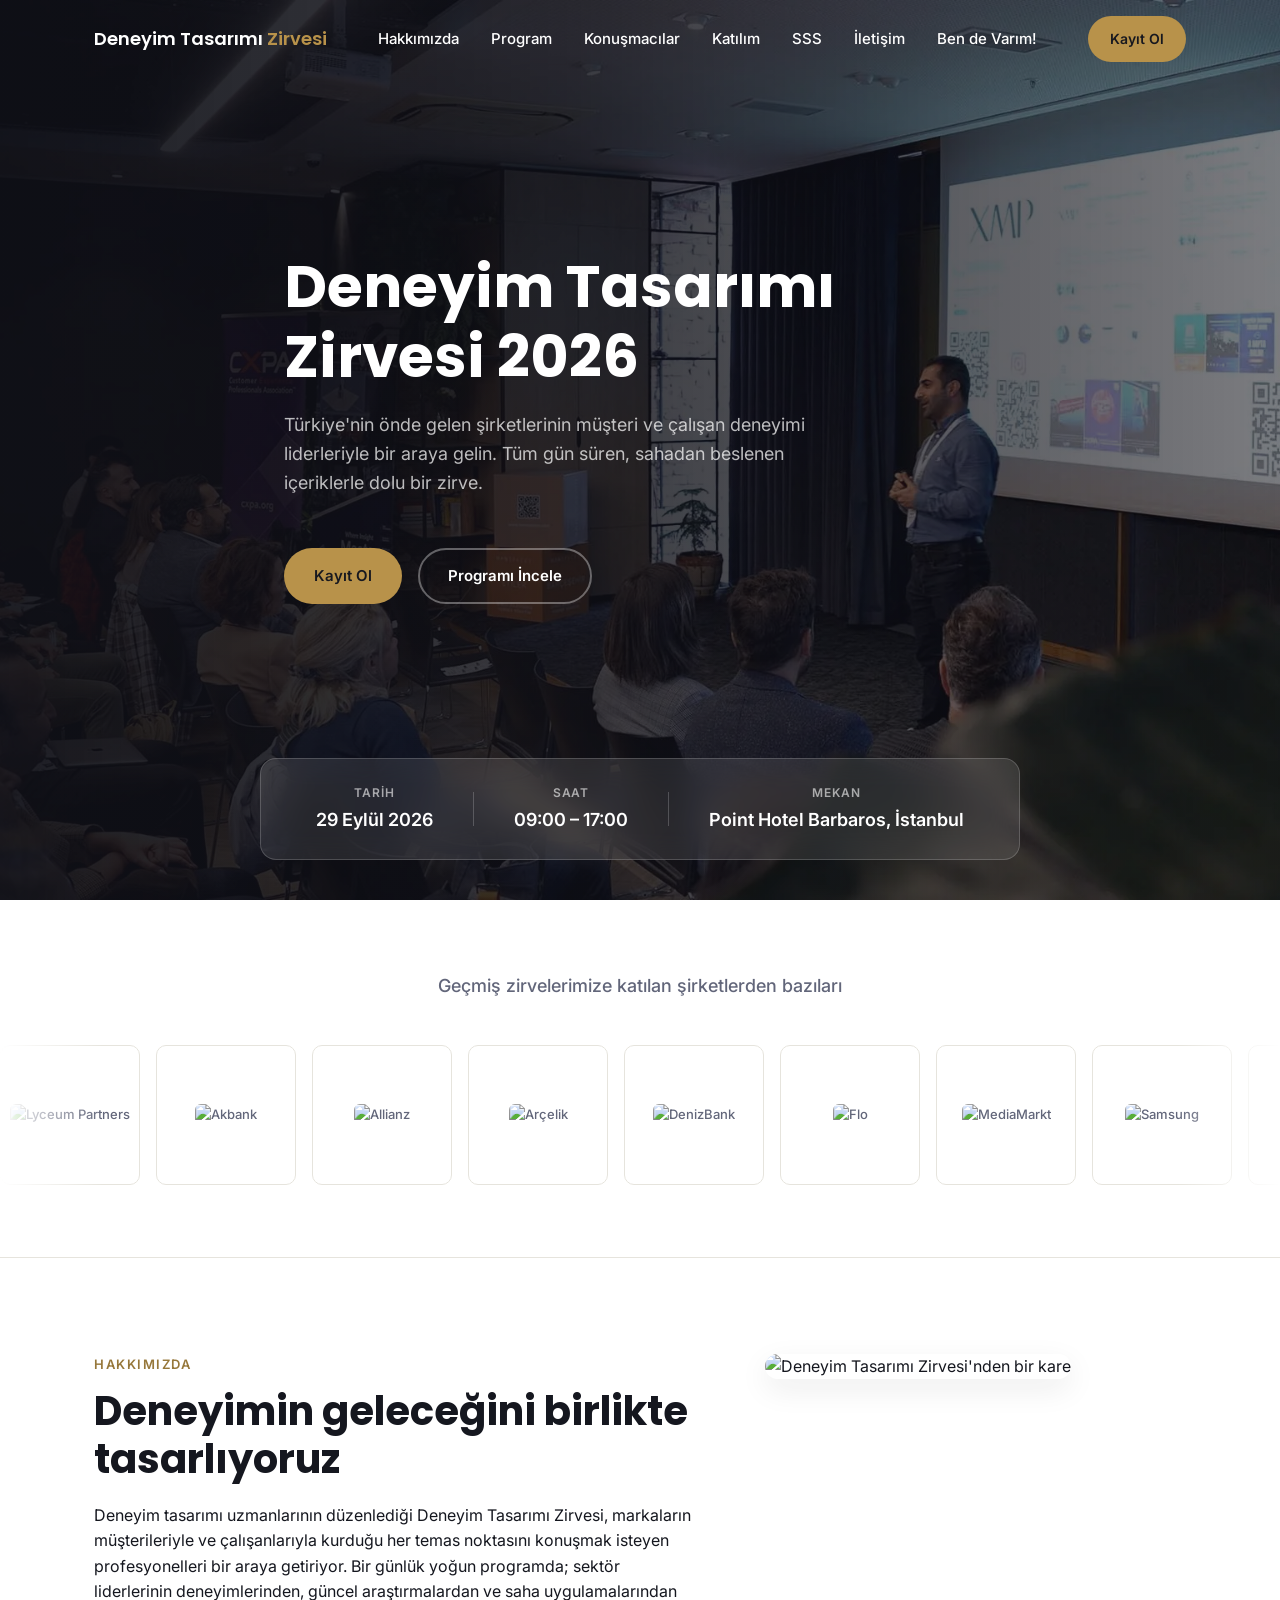
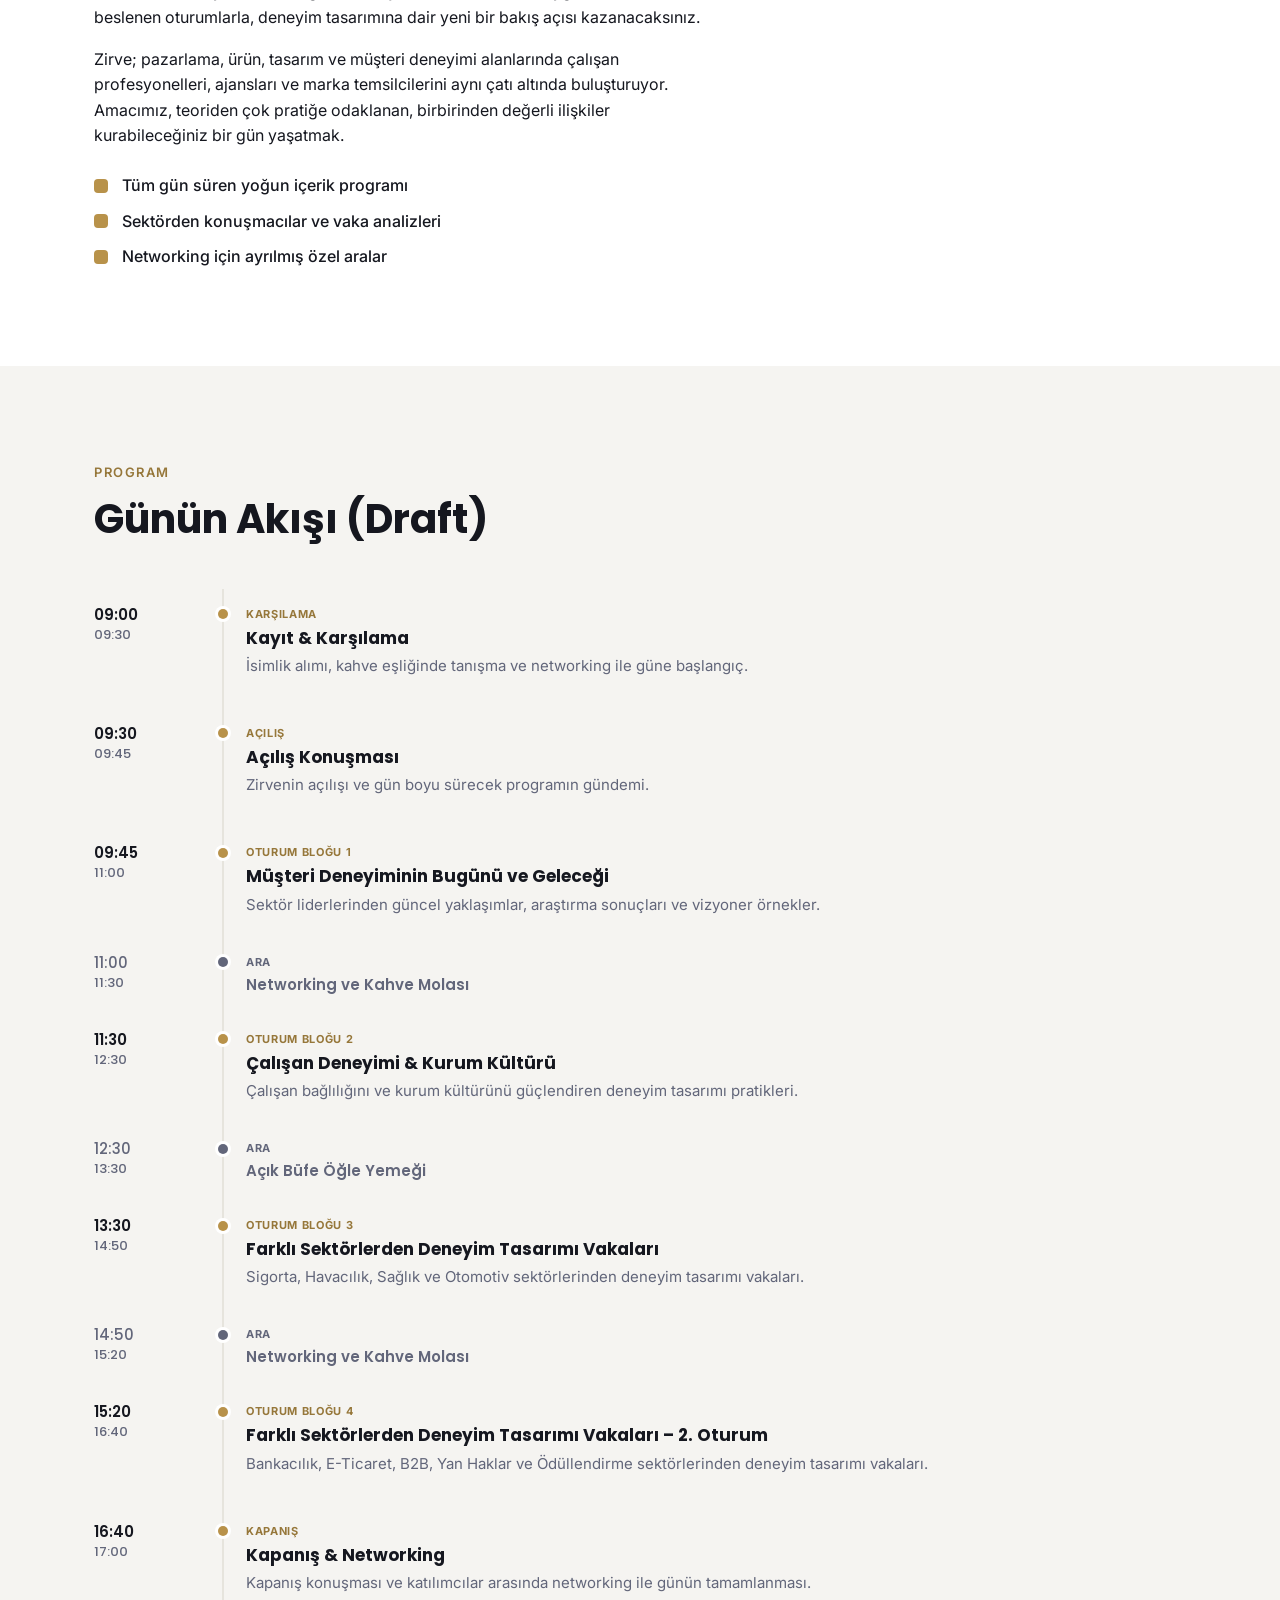
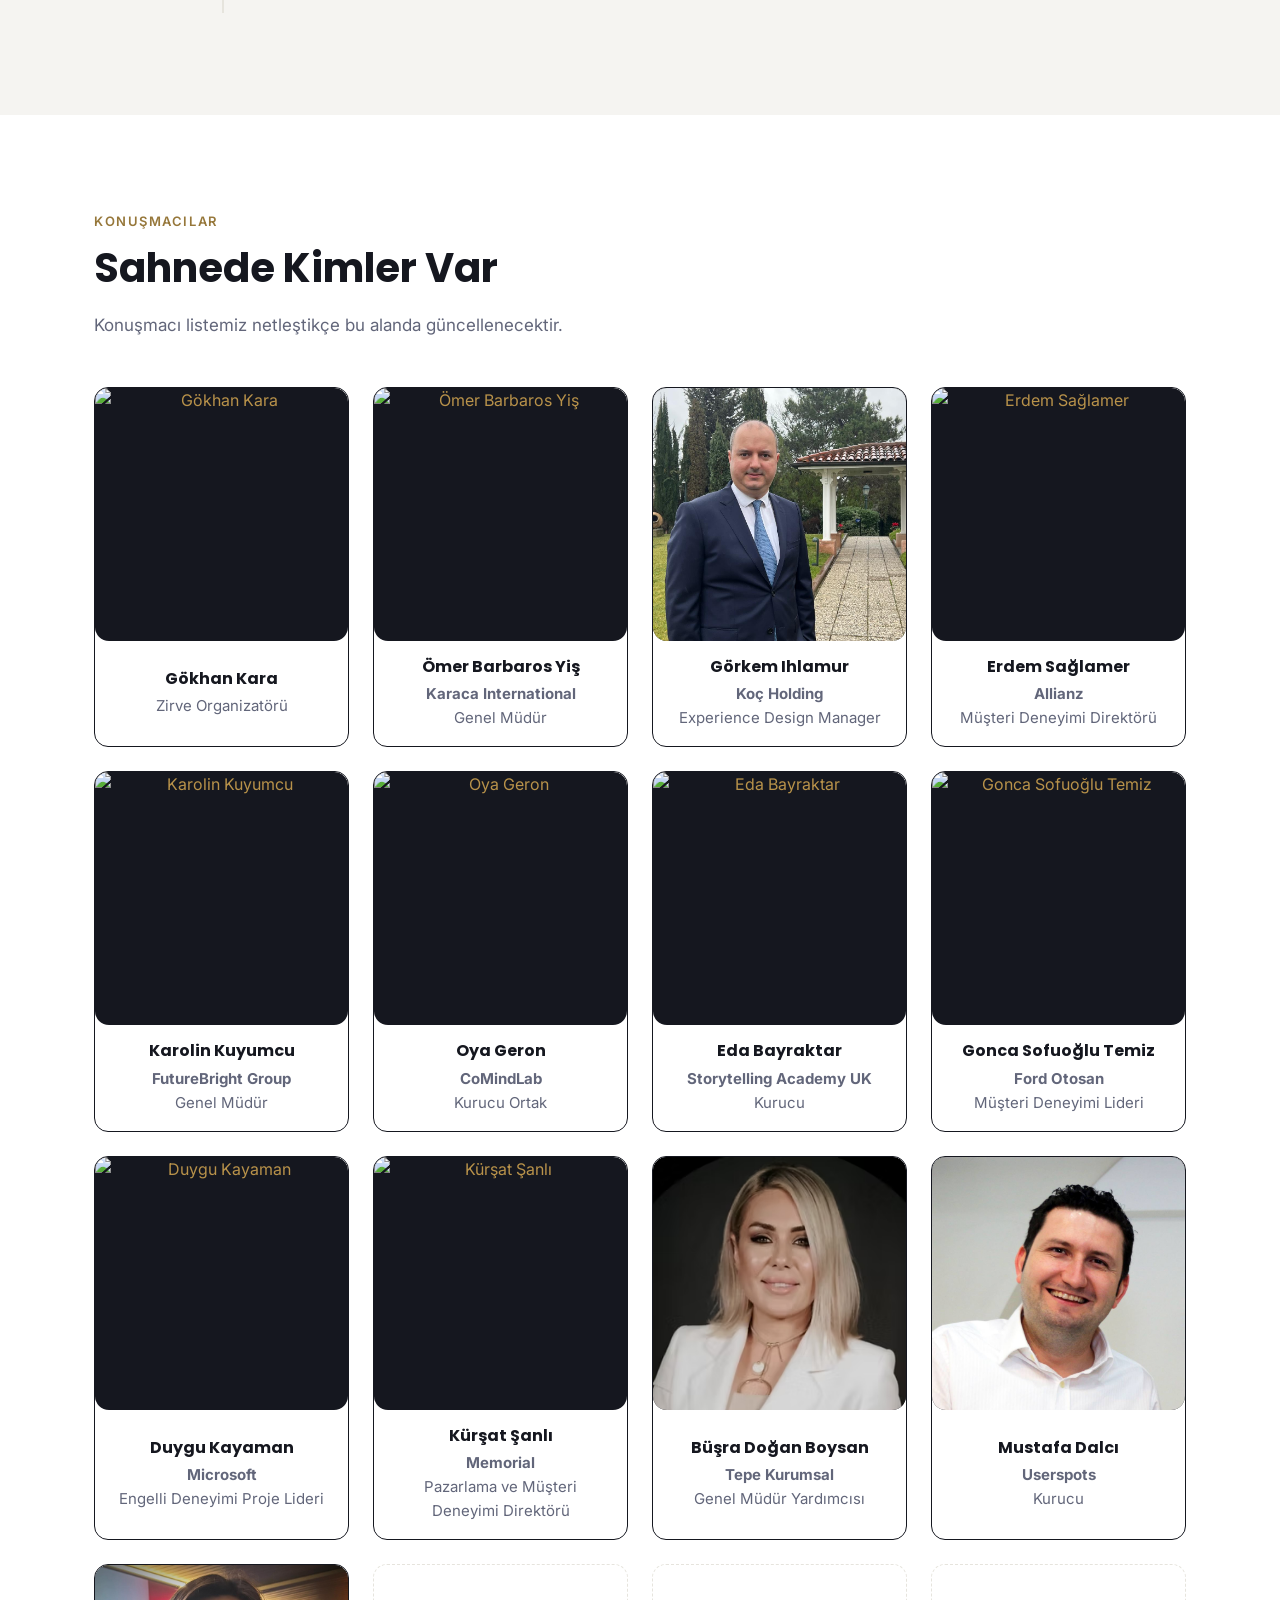
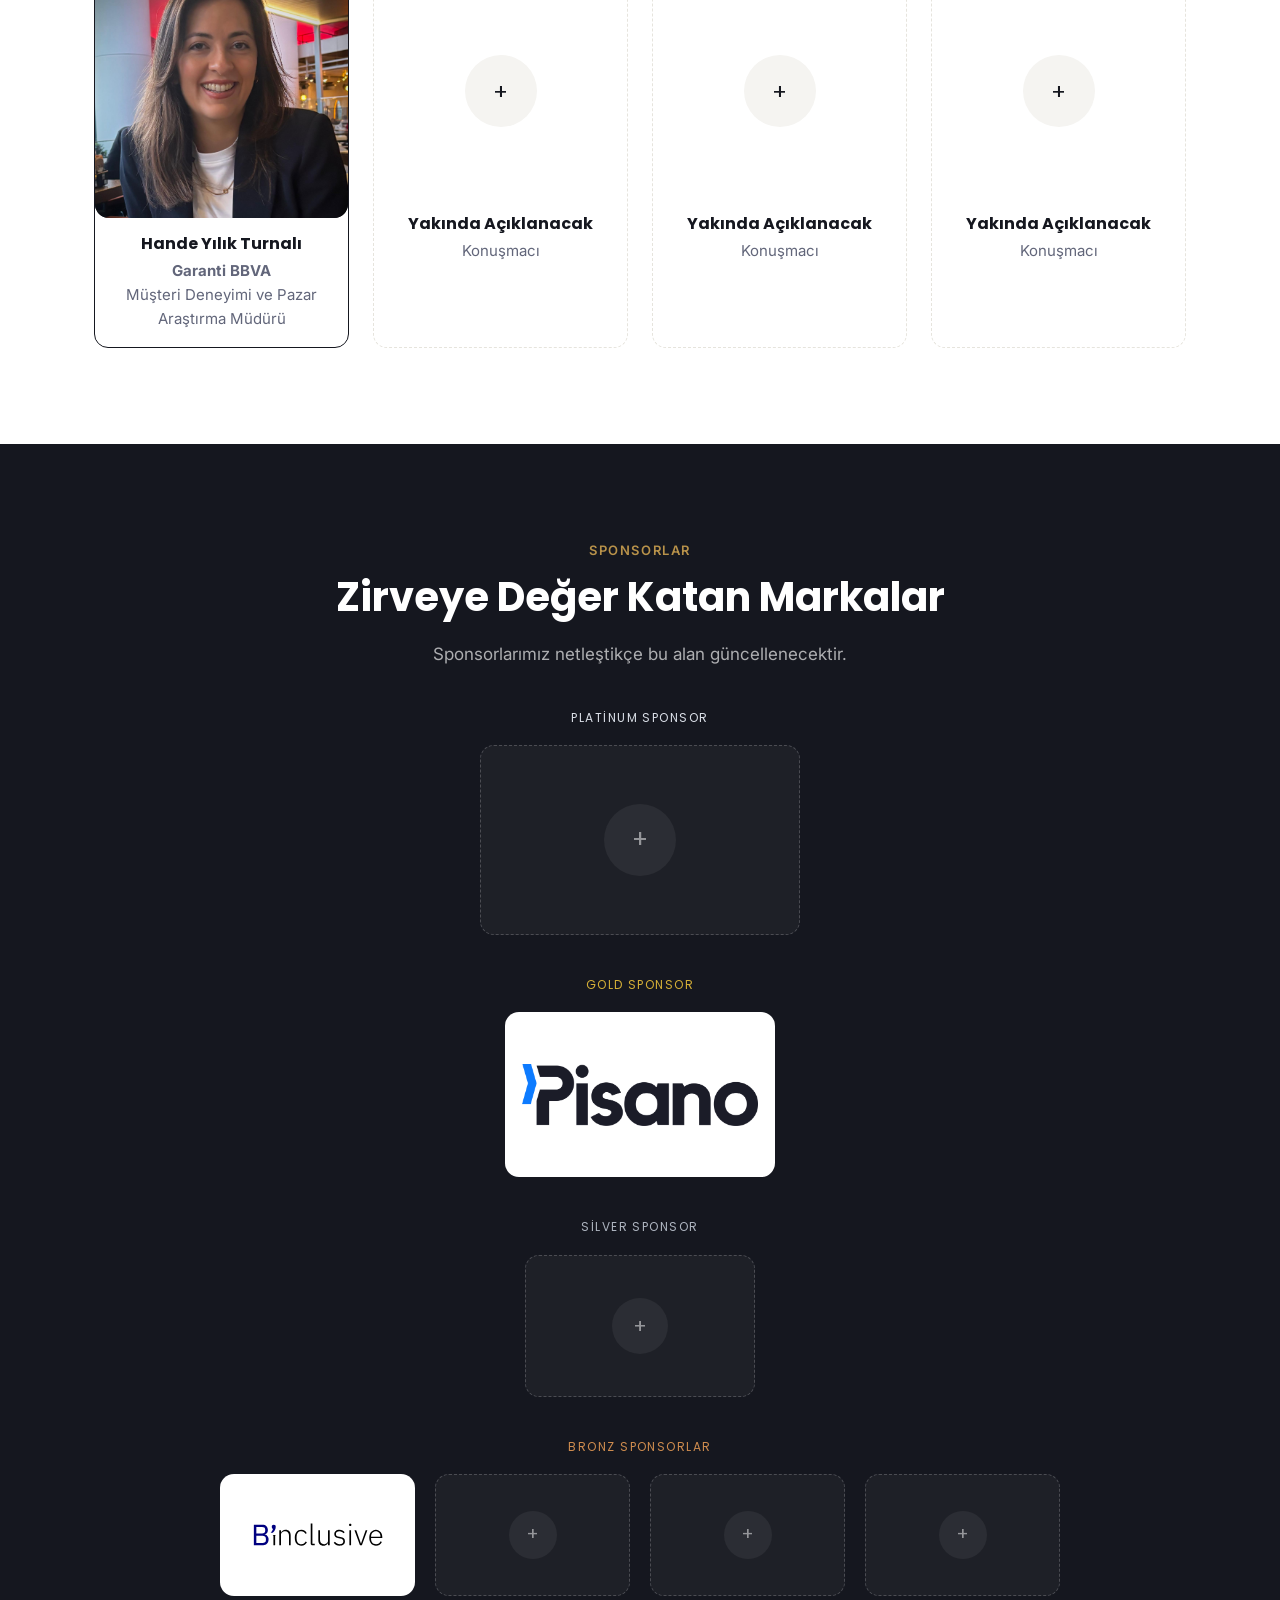
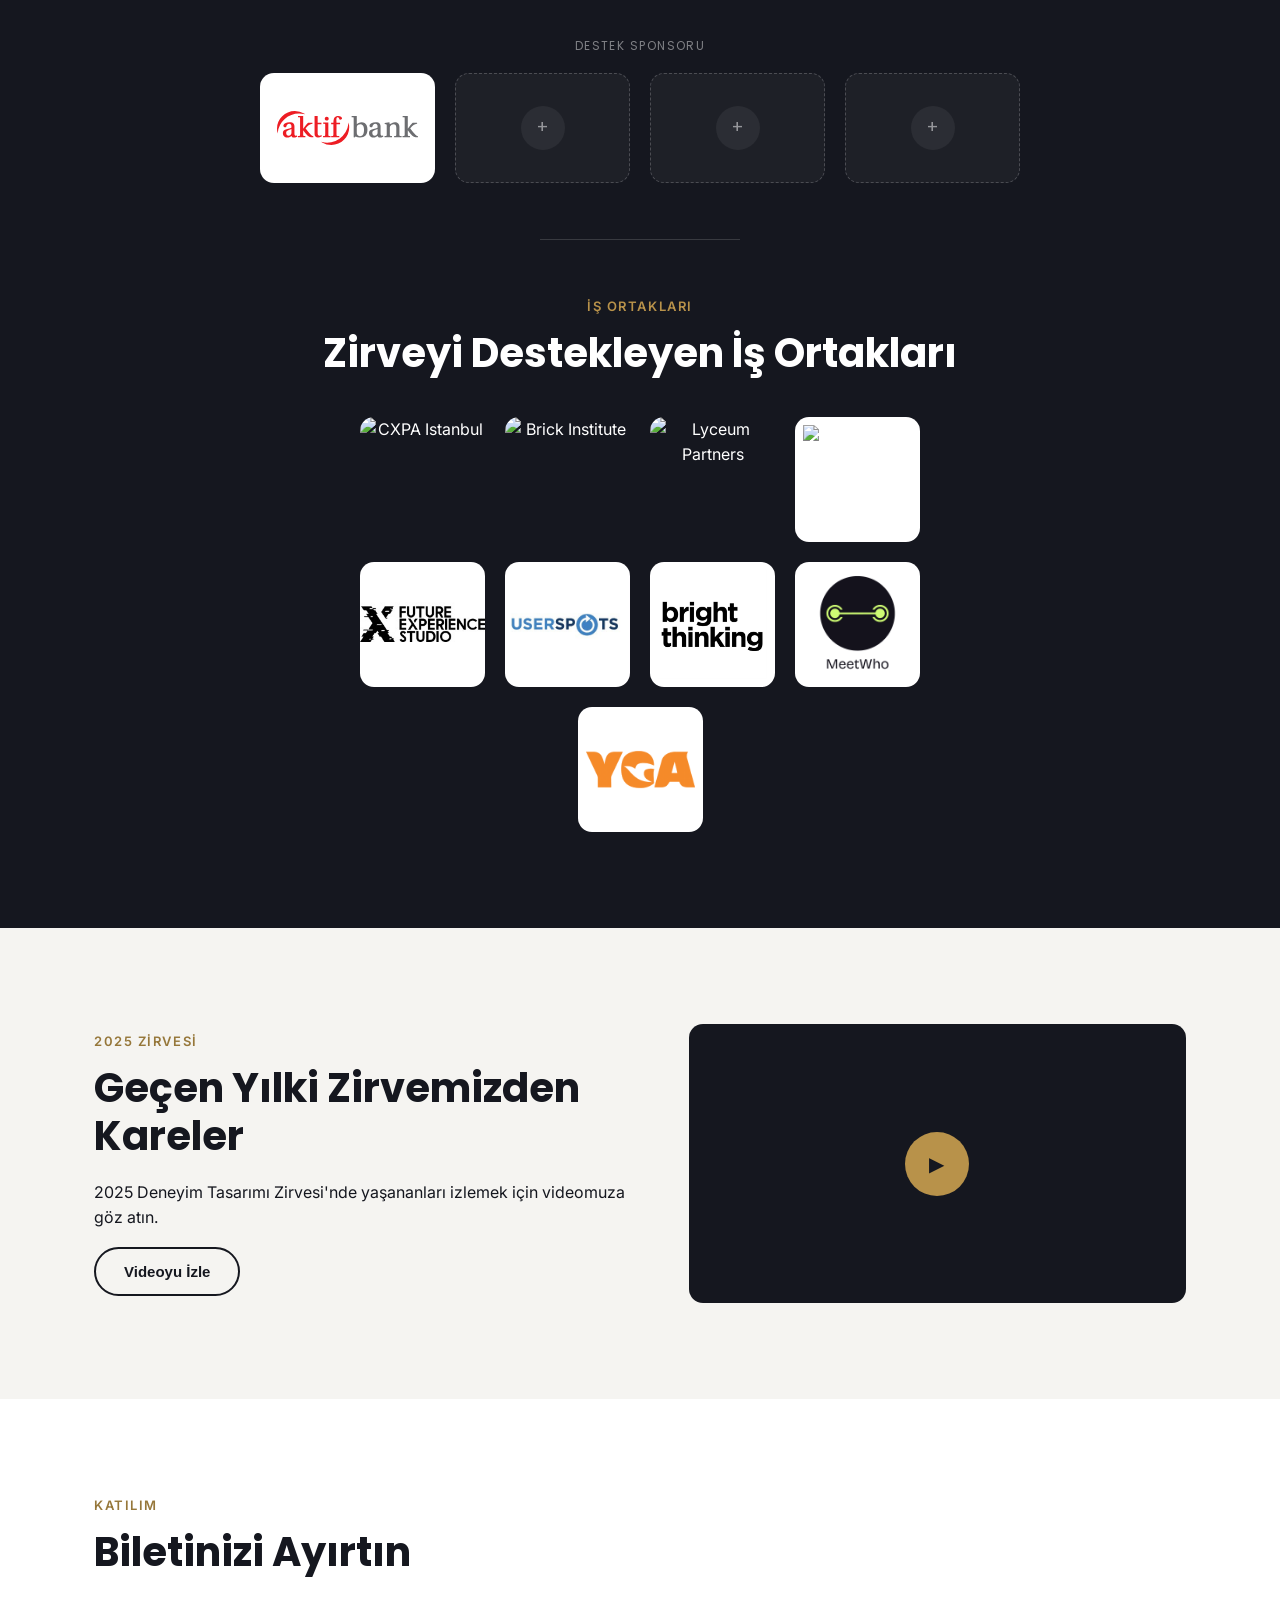
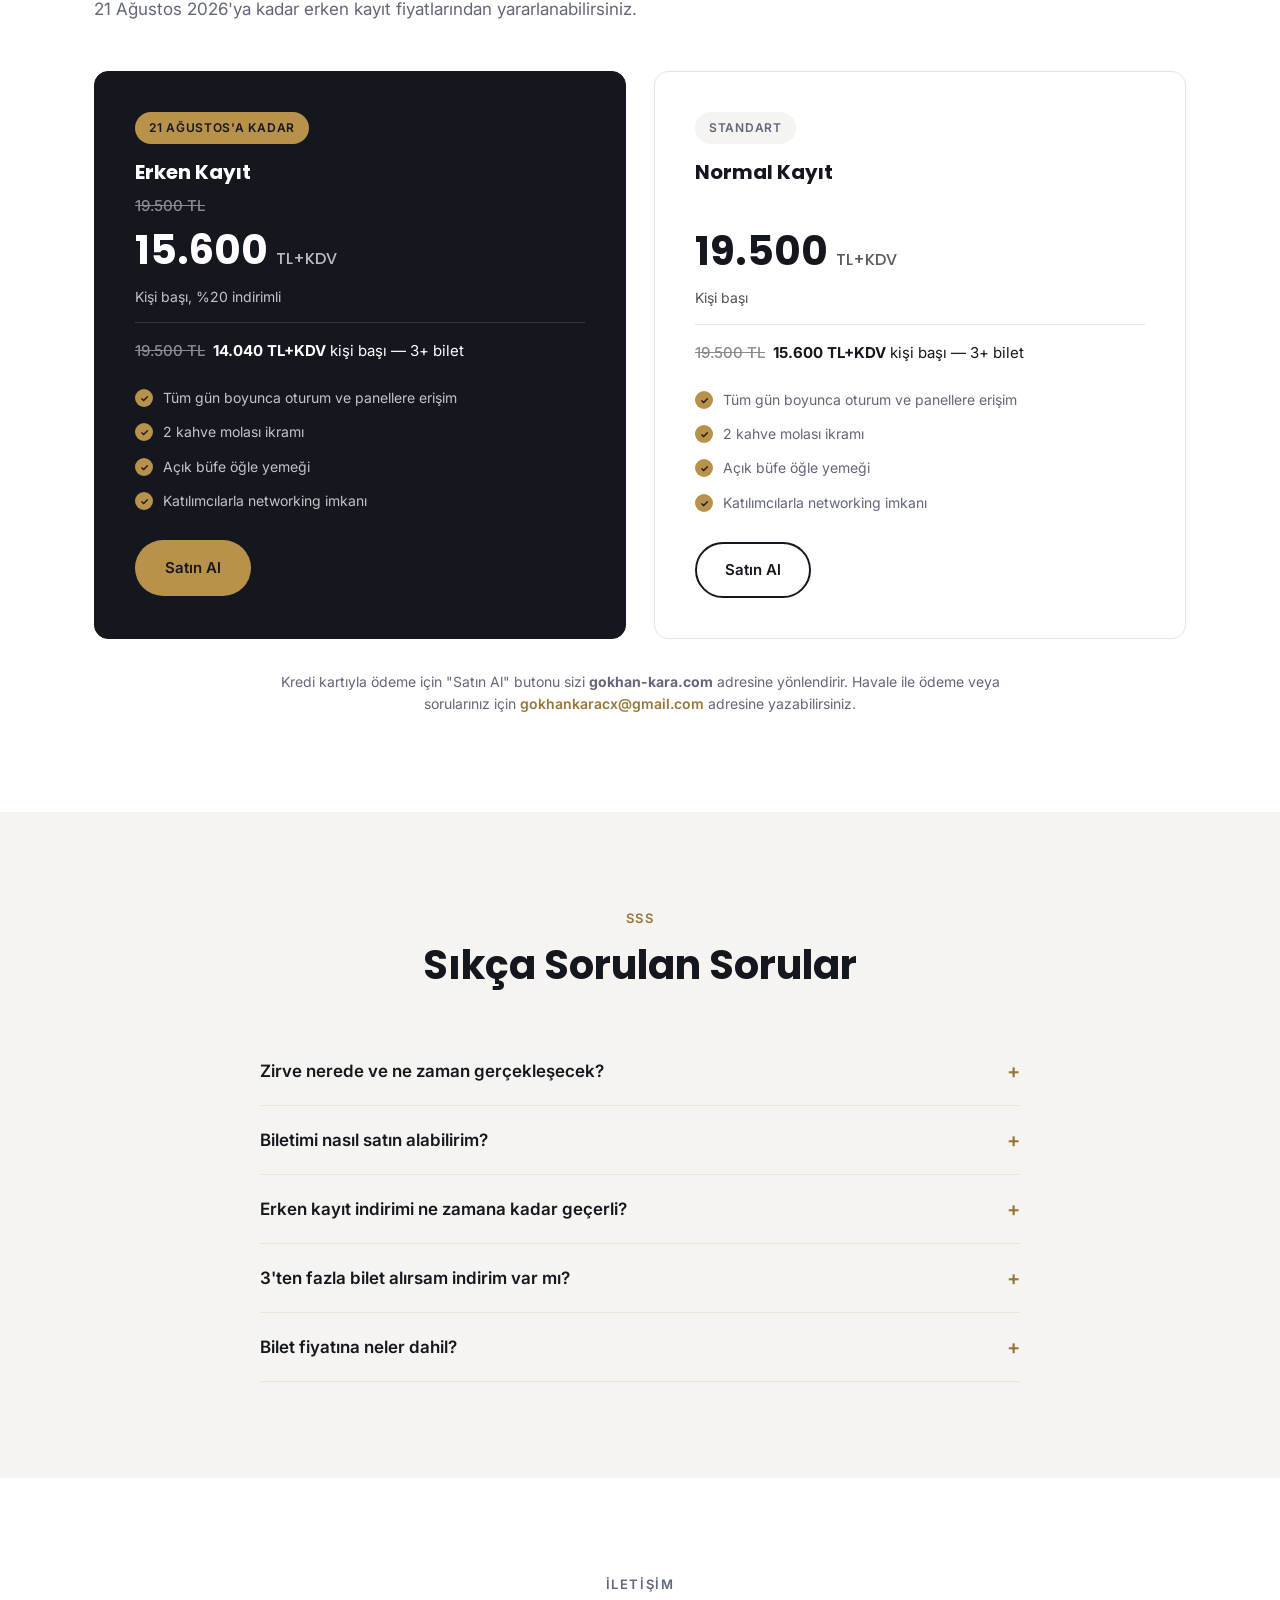
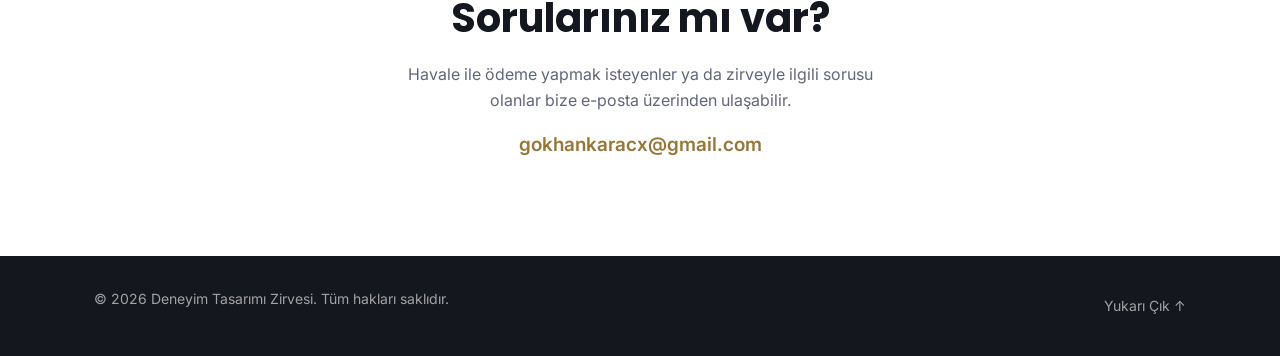
==== index.html @ 59b4a90c "Destek Sponsoru alanı 4 slot olarak geri düzenlendi" ====
<!DOCTYPE html>
<html lang="tr">
<head>
<meta charset="UTF-8">
<meta name="viewport" content="width=device-width, initial-scale=1.0">
<title>Deneyim Tasarımı Zirvesi 2026 | 29 Eylül, Point Hotel Barbaros</title>
<meta name="description" content="Deneyim Tasarımı Zirvesi 2026 — 29 Eylül, Point Hotel Barbaros, İstanbul. Türkiye'nin önde gelen müşteri ve çalışan deneyimi liderleriyle bir arada.">
<link rel="icon" type="image/png" sizes="32x32" href="assets/img/favicon-32.png">
<link rel="icon" type="image/png" sizes="48x48" href="assets/img/favicon-48.png">
<link rel="icon" type="image/png" sizes="192x192" href="assets/img/favicon-192.png">
<link rel="icon" type="image/png" sizes="512x512" href="assets/img/favicon-512.png">
<link rel="apple-touch-icon" href="assets/img/apple-touch-icon.png">
<meta property="og:type" content="website">
<meta property="og:url" content="https://deneyimtasarimizirvesi.com">
<meta property="og:title" content="Deneyim Tasarımı Zirvesi 2026 | 29 Eylül, Point Hotel Barbaros">
<meta property="og:description" content="Deneyim Tasarımı Zirvesi 2026 — 29 Eylül, Point Hotel Barbaros, İstanbul. Türkiye'nin önde gelen müşteri ve çalışan deneyimi liderleriyle bir arada.">
<meta property="og:image" content="https://deneyimtasarimizirvesi.com/assets/img/xmp.png">
<meta property="og:image:secure_url" content="https://deneyimtasarimizirvesi.com/assets/img/xmp.png">
<meta property="og:image:type" content="image/png">
<meta property="og:image:width" content="610">
<meta property="og:image:height" content="468">
<meta name="twitter:card" content="summary_large_image">
<meta name="twitter:title" content="Deneyim Tasarımı Zirvesi 2026 | 29 Eylül, Point Hotel Barbaros">
<meta name="twitter:description" content="Deneyim Tasarımı Zirvesi 2026 — 29 Eylül, Point Hotel Barbaros, İstanbul. Türkiye'nin önde gelen müşteri ve çalışan deneyimi liderleriyle bir arada.">
<meta name="twitter:image" content="https://deneyimtasarimizirvesi.com/assets/img/xmp.png">
<link rel="preconnect" href="https://fonts.googleapis.com">
<link rel="preconnect" href="https://fonts.gstatic.com" crossorigin>
<link href="https://fonts.googleapis.com/css2?family=Inter:wght@400;500;600&family=Poppins:wght@500;600;700&display=swap" rel="stylesheet">
<link rel="stylesheet" href="assets/css/style.css">
</head>
<body>

<header class="site-header" id="site-header">
  <div class="container header-inner">
    <a href="#top" class="logo">Deneyim Tasarımı <span>Zirvesi</span></a>

    <nav class="main-nav" id="main-nav">
      <a href="#hakkimizda">Hakkımızda</a>
      <a href="#program">Program</a>
      <a href="#konusmacilar">Konuşmacılar</a>
      <a href="#katilim">Katılım</a>
      <a href="#sss">SSS</a>
      <a href="#iletisim">İletişim</a>
      <a href="/ben-de-varim/">Ben de Varım!</a>
    </nav>

    <div class="header-actions">
      <a href="#katilim" class="btn btn-primary btn-sm">Kayıt Ol</a>
      <button class="nav-toggle" id="nav-toggle" aria-label="Menüyü aç/kapat" aria-expanded="false">
        <span></span><span></span><span></span>
      </button>
    </div>
  </div>
</header>

<main id="top">

  <!-- HERO -->
  <section class="hero">
    <div class="hero-bg-slideshow">
      <div class="hero-bg-slide is-active" style="background-image: url('assets/img/hero/Artboard 2.webp')"></div>
      <div class="hero-bg-slide" data-bg="assets/img/hero/Artboard 4.webp"></div>
      <div class="hero-bg-slide" data-bg="assets/img/hero/Artboard 5.webp"></div>
    </div>
    <div class="container hero-inner">
      <h1>Deneyim Tasarımı Zirvesi 2026</h1>
      <p class="hero-lead">Türkiye'nin önde gelen şirketlerinin müşteri ve çalışan deneyimi liderleriyle bir araya gelin. Tüm gün süren, sahadan beslenen içeriklerle dolu bir zirve.</p>

      <div class="hero-actions">
        <a href="#katilim" class="btn btn-primary">Kayıt Ol</a>
        <a href="#program" class="btn btn-ghost">Programı İncele</a>
      </div>
    </div>

    <div class="hero-meta-bar-wrap">
      <div class="container">
        <div class="hero-meta-bar">
          <div class="hero-meta-item">
            <span class="hero-meta-label">Tarih</span>
            <span class="hero-meta-value">29 Eylül 2026</span>
          </div>
          <div class="hero-meta-divider"></div>
          <div class="hero-meta-item">
            <span class="hero-meta-label">Saat</span>
            <span class="hero-meta-value">09:00 – 17:00</span>
          </div>
          <div class="hero-meta-divider"></div>
          <div class="hero-meta-item">
            <span class="hero-meta-label">Mekan</span>
            <span class="hero-meta-value">Point Hotel Barbaros, İstanbul</span>
          </div>
        </div>
      </div>
    </div>
  </section>

  <!-- KATILIMCI ŞİRKETLER -->
  <section class="companies-strip">
    <div class="container">
      <p class="companies-label">Geçmiş zirvelerimize katılan şirketlerden bazıları</p>
    </div>
    <div class="companies-marquee">
      <div class="companies-track">
        <div class="company-logo company-logo-real"><img src="assets/img/sponsorlar/lyceum-partners.jpg" alt="Lyceum Partners"></div>
        <div class="company-logo company-logo-real"><img src="assets/img/marquee/akbank-logo.png" alt="Akbank"></div>
        <div class="company-logo company-logo-real"><img src="assets/img/marquee/allianz-logo.png" alt="Allianz"></div>
        <div class="company-logo company-logo-real"><img src="assets/img/marquee/arcelik-logo.png" alt="Arçelik"></div>
        <div class="company-logo company-logo-real"><img src="assets/img/marquee/denizbank-logo.png" alt="DenizBank"></div>
        <div class="company-logo company-logo-real"><img src="assets/img/marquee/flo-logo.png" alt="Flo"></div>
        <div class="company-logo company-logo-real"><img src="assets/img/marquee/media-markt-logo.png" alt="MediaMarkt"></div>
        <div class="company-logo company-logo-real"><img src="assets/img/marquee/samsung-logo.png" alt="Samsung"></div>
        <div class="company-logo company-logo-real"><img src="assets/img/marquee/tupras-logo.png" alt="Tüpraş"></div>
        <div class="company-logo company-logo-real"><img src="assets/img/marquee/aktifbank-logo.svg" alt="Aktifbank"></div>
        <div class="company-logo company-logo-real"><img src="assets/img/marquee/albaraka-logo.jpg" alt="Albaraka Türk"></div>
        <div class="company-logo company-logo-real"><img src="assets/img/marquee/arabamcom-logo.png" alt="Arabam.com"></div>
        <div class="company-logo company-logo-real"><img src="assets/img/marquee/aras-kargo-logo.svg" alt="Aras Kargo"></div>
        <div class="company-logo company-logo-real"><img src="assets/img/marquee/atasun-optik-logo.svg" alt="Atasun Optik"></div>
        <div class="company-logo company-logo-real"><img src="assets/img/marquee/borusan-otomotiv-logo.jpg" alt="Borusan Otomotiv"></div>
        <div class="company-logo company-logo-real"><img src="assets/img/marquee/dogus-otomotiv-logo.jpg" alt="Doğuş Otomotiv"></div>
        <div class="company-logo company-logo-real"><img src="assets/img/marquee/eczacibasi-vitra-logo.png" alt="Eczacıbaşı VitrA"></div>
        <div class="company-logo company-logo-real"><img src="assets/img/marquee/enerjisa-logo.png" alt="Enerjisa"></div>
        <div class="company-logo company-logo-real"><img src="assets/img/marquee/garanti-emeklilik-logo.png" alt="Garanti BBVA Emeklilik"></div>
        <div class="company-logo company-logo-real"><img src="assets/img/marquee/hepsiburada-logo.png" alt="Hepsiburada"></div>
        <div class="company-logo company-logo-real"><img src="assets/img/marquee/iga-logo.png" alt="İGA Istanbul Airport"></div>
        <div class="company-logo company-logo-real"><img src="assets/img/marquee/koc-logo.jpg" alt="Koç Holding"></div>
        <div class="company-logo company-logo-real"><img src="assets/img/marquee/koctas-logo.webp" alt="Koçtaş"></div>
        <div class="company-logo company-logo-real"><img src="assets/img/marquee/logo-yazilim-logo.jpeg" alt="Logo Yazılım"></div>
        <div class="company-logo company-logo-real"><img src="assets/img/marquee/gree-logo.png" alt="Gree"></div>
        <div class="company-logo company-logo-real"><img src="assets/img/marquee/is-bankasi-logo.png" alt="Türkiye İş Bankası"></div>
        <div class="company-logo company-logo-real"><img src="assets/img/marquee/mapfre-logo.png" alt="Mapfre"></div>
        <div class="company-logo company-logo-real"><img src="assets/img/marquee/memorial-logo.jpg" alt="Memorial"></div>
        <div class="company-logo company-logo-real"><img src="assets/img/marquee/multinet-logo.jpg" alt="Multinet" style="transform: scale(1.25);"></div>
        <div class="company-logo company-logo-real"><img src="assets/img/marquee/pegasus-logo.png" alt="Pegasus"></div>
        <div class="company-logo company-logo-real"><img src="assets/img/marquee/turkish-cargo-logo.png" alt="Turkish Cargo"></div>
        <div class="company-logo company-logo-real"><img src="assets/img/marquee/vakif-katilim-logo.png" alt="Vakıf Katılım"></div>
        <div class="company-logo company-logo-real"><img src="assets/img/marquee/yga-logo.png" alt="YGA"></div>
        <div class="company-logo company-logo-real"><img src="assets/img/marquee/ziraat-katilim-logo.png" alt="Ziraat Katılım"></div>
        <div class="company-logo company-logo-real"><img src="assets/img/marquee/lexus-logo.png" alt="Lexus"></div>
        <div class="company-logo company-logo-real"><img src="assets/img/marquee/ipsos-logo.png" alt="Ipsos"></div>
        <div class="company-logo company-logo-real"><img src="assets/img/marquee/pisano-logo.png" alt="Pisano"></div>
        <div class="company-logo company-logo-real"><img src="assets/img/marquee/artwise-logo.png" alt="Artiwise"></div>
        <div class="company-logo company-logo-real"><img src="assets/img/marquee/wiseback-logo.png" alt="Wiseback"></div>
        <div class="company-logo company-logo-real"><img src="assets/img/marquee/adm-gdz-logo.jpg" alt="Adm Gdz"></div>
        <div class="company-logo company-logo-real" aria-hidden="true"><img loading="lazy" src="assets/img/sponsorlar/lyceum-partners.jpg" alt="Lyceum Partners"></div>
        <div class="company-logo company-logo-real" aria-hidden="true"><img loading="lazy" src="assets/img/marquee/akbank-logo.png" alt="Akbank"></div>
        <div class="company-logo company-logo-real" aria-hidden="true"><img loading="lazy" src="assets/img/marquee/allianz-logo.png" alt="Allianz"></div>
        <div class="company-logo company-logo-real" aria-hidden="true"><img loading="lazy" src="assets/img/marquee/arcelik-logo.png" alt="Arçelik"></div>
        <div class="company-logo company-logo-real" aria-hidden="true"><img loading="lazy" src="assets/img/marquee/denizbank-logo.png" alt="DenizBank"></div>
        <div class="company-logo company-logo-real" aria-hidden="true"><img loading="lazy" src="assets/img/marquee/flo-logo.png" alt="Flo"></div>
        <div class="company-logo company-logo-real" aria-hidden="true"><img loading="lazy" src="assets/img/marquee/media-markt-logo.png" alt="MediaMarkt"></div>
        <div class="company-logo company-logo-real" aria-hidden="true"><img loading="lazy" src="assets/img/marquee/samsung-logo.png" alt="Samsung"></div>
        <div class="company-logo company-logo-real" aria-hidden="true"><img loading="lazy" src="assets/img/marquee/tupras-logo.png" alt="Tüpraş"></div>
        <div class="company-logo company-logo-real" aria-hidden="true"><img loading="lazy" src="assets/img/marquee/aktifbank-logo.svg" alt="Aktifbank"></div>
        <div class="company-logo company-logo-real" aria-hidden="true"><img loading="lazy" src="assets/img/marquee/albaraka-logo.jpg" alt="Albaraka Türk"></div>
        <div class="company-logo company-logo-real" aria-hidden="true"><img loading="lazy" src="assets/img/marquee/arabamcom-logo.png" alt="Arabam.com"></div>
        <div class="company-logo company-logo-real" aria-hidden="true"><img loading="lazy" src="assets/img/marquee/aras-kargo-logo.svg" alt="Aras Kargo"></div>
        <div class="company-logo company-logo-real" aria-hidden="true"><img loading="lazy" src="assets/img/marquee/atasun-optik-logo.svg" alt="Atasun Optik"></div>
        <div class="company-logo company-logo-real" aria-hidden="true"><img loading="lazy" src="assets/img/marquee/borusan-otomotiv-logo.jpg" alt="Borusan Otomotiv"></div>
        <div class="company-logo company-logo-real" aria-hidden="true"><img loading="lazy" src="assets/img/marquee/dogus-otomotiv-logo.jpg" alt="Doğuş Otomotiv"></div>
        <div class="company-logo company-logo-real" aria-hidden="true"><img loading="lazy" src="assets/img/marquee/eczacibasi-vitra-logo.png" alt="Eczacıbaşı VitrA"></div>
        <div class="company-logo company-logo-real" aria-hidden="true"><img loading="lazy" src="assets/img/marquee/enerjisa-logo.png" alt="Enerjisa"></div>
        <div class="company-logo company-logo-real" aria-hidden="true"><img loading="lazy" src="assets/img/marquee/garanti-emeklilik-logo.png" alt="Garanti BBVA Emeklilik"></div>
        <div class="company-logo company-logo-real" aria-hidden="true"><img loading="lazy" src="assets/img/marquee/hepsiburada-logo.png" alt="Hepsiburada"></div>
        <div class="company-logo company-logo-real" aria-hidden="true"><img loading="lazy" src="assets/img/marquee/iga-logo.png" alt="İGA Istanbul Airport"></div>
        <div class="company-logo company-logo-real" aria-hidden="true"><img loading="lazy" src="assets/img/marquee/koc-logo.jpg" alt="Koç Holding"></div>
        <div class="company-logo company-logo-real" aria-hidden="true"><img loading="lazy" src="assets/img/marquee/koctas-logo.webp" alt="Koçtaş"></div>
        <div class="company-logo company-logo-real" aria-hidden="true"><img loading="lazy" src="assets/img/marquee/logo-yazilim-logo.jpeg" alt="Logo Yazılım"></div>
        <div class="company-logo company-logo-real" aria-hidden="true"><img loading="lazy" src="assets/img/marquee/gree-logo.png" alt="Gree"></div>
        <div class="company-logo company-logo-real" aria-hidden="true"><img loading="lazy" src="assets/img/marquee/is-bankasi-logo.png" alt="Türkiye İş Bankası"></div>
        <div class="company-logo company-logo-real" aria-hidden="true"><img loading="lazy" src="assets/img/marquee/mapfre-logo.png" alt="Mapfre"></div>
        <div class="company-logo company-logo-real" aria-hidden="true"><img loading="lazy" src="assets/img/marquee/memorial-logo.jpg" alt="Memorial"></div>
        <div class="company-logo company-logo-real" aria-hidden="true"><img loading="lazy" src="assets/img/marquee/multinet-logo.jpg" alt="Multinet" style="transform: scale(1.25);"></div>
        <div class="company-logo company-logo-real" aria-hidden="true"><img loading="lazy" src="assets/img/marquee/pegasus-logo.png" alt="Pegasus"></div>
        <div class="company-logo company-logo-real" aria-hidden="true"><img loading="lazy" src="assets/img/marquee/turkish-cargo-logo.png" alt="Turkish Cargo"></div>
        <div class="company-logo company-logo-real" aria-hidden="true"><img loading="lazy" src="assets/img/marquee/vakif-katilim-logo.png" alt="Vakıf Katılım"></div>
        <div class="company-logo company-logo-real" aria-hidden="true"><img loading="lazy" src="assets/img/marquee/yga-logo.png" alt="YGA"></div>
        <div class="company-logo company-logo-real" aria-hidden="true"><img loading="lazy" src="assets/img/marquee/ziraat-katilim-logo.png" alt="Ziraat Katılım"></div>
        <div class="company-logo company-logo-real" aria-hidden="true"><img loading="lazy" src="assets/img/marquee/lexus-logo.png" alt="Lexus"></div>
        <div class="company-logo company-logo-real" aria-hidden="true"><img loading="lazy" src="assets/img/marquee/ipsos-logo.png" alt="Ipsos"></div>
        <div class="company-logo company-logo-real" aria-hidden="true"><img loading="lazy" src="assets/img/marquee/pisano-logo.png" alt="Pisano"></div>
        <div class="company-logo company-logo-real" aria-hidden="true"><img loading="lazy" src="assets/img/marquee/artwise-logo.png" alt="Artiwise"></div>
        <div class="company-logo company-logo-real" aria-hidden="true"><img loading="lazy" src="assets/img/marquee/wiseback-logo.png" alt="Wiseback"></div>
        <div class="company-logo company-logo-real" aria-hidden="true"><img loading="lazy" src="assets/img/marquee/adm-gdz-logo.jpg" alt="Adm Gdz"></div>
        <div class="company-logo company-logo-real" aria-hidden="true"><img loading="lazy" src="assets/img/sponsorlar/lyceum-partners.jpg" alt="Lyceum Partners"></div>
        <div class="company-logo company-logo-real" aria-hidden="true"><img loading="lazy" src="assets/img/marquee/akbank-logo.png" alt="Akbank"></div>
        <div class="company-logo company-logo-real" aria-hidden="true"><img loading="lazy" src="assets/img/marquee/allianz-logo.png" alt="Allianz"></div>
        <div class="company-logo company-logo-real" aria-hidden="true"><img loading="lazy" src="assets/img/marquee/arcelik-logo.png" alt="Arçelik"></div>
        <div class="company-logo company-logo-real" aria-hidden="true"><img loading="lazy" src="assets/img/marquee/denizbank-logo.png" alt="DenizBank"></div>
        <div class="company-logo company-logo-real" aria-hidden="true"><img loading="lazy" src="assets/img/marquee/flo-logo.png" alt="Flo"></div>
        <div class="company-logo company-logo-real" aria-hidden="true"><img loading="lazy" src="assets/img/marquee/media-markt-logo.png" alt="MediaMarkt"></div>
        <div class="company-logo company-logo-real" aria-hidden="true"><img loading="lazy" src="assets/img/marquee/samsung-logo.png" alt="Samsung"></div>
        <div class="company-logo company-logo-real" aria-hidden="true"><img loading="lazy" src="assets/img/marquee/tupras-logo.png" alt="Tüpraş"></div>
        <div class="company-logo company-logo-real" aria-hidden="true"><img loading="lazy" src="assets/img/marquee/aktifbank-logo.svg" alt="Aktifbank"></div>
        <div class="company-logo company-logo-real" aria-hidden="true"><img loading="lazy" src="assets/img/marquee/albaraka-logo.jpg" alt="Albaraka Türk"></div>
        <div class="company-logo company-logo-real" aria-hidden="true"><img loading="lazy" src="assets/img/marquee/arabamcom-logo.png" alt="Arabam.com"></div>
        <div class="company-logo company-logo-real" aria-hidden="true"><img loading="lazy" src="assets/img/marquee/aras-kargo-logo.svg" alt="Aras Kargo"></div>
        <div class="company-logo company-logo-real" aria-hidden="true"><img loading="lazy" src="assets/img/marquee/atasun-optik-logo.svg" alt="Atasun Optik"></div>
        <div class="company-logo company-logo-real" aria-hidden="true"><img loading="lazy" src="assets/img/marquee/borusan-otomotiv-logo.jpg" alt="Borusan Otomotiv"></div>
        <div class="company-logo company-logo-real" aria-hidden="true"><img loading="lazy" src="assets/img/marquee/dogus-otomotiv-logo.jpg" alt="Doğuş Otomotiv"></div>
        <div class="company-logo company-logo-real" aria-hidden="true"><img loading="lazy" src="assets/img/marquee/eczacibasi-vitra-logo.png" alt="Eczacıbaşı VitrA"></div>
        <div class="company-logo company-logo-real" aria-hidden="true"><img loading="lazy" src="assets/img/marquee/enerjisa-logo.png" alt="Enerjisa"></div>
        <div class="company-logo company-logo-real" aria-hidden="true"><img loading="lazy" src="assets/img/marquee/garanti-emeklilik-logo.png" alt="Garanti BBVA Emeklilik"></div>
        <div class="company-logo company-logo-real" aria-hidden="true"><img loading="lazy" src="assets/img/marquee/hepsiburada-logo.png" alt="Hepsiburada"></div>
        <div class="company-logo company-logo-real" aria-hidden="true"><img loading="lazy" src="assets/img/marquee/iga-logo.png" alt="İGA Istanbul Airport"></div>
        <div class="company-logo company-logo-real" aria-hidden="true"><img loading="lazy" src="assets/img/marquee/koc-logo.jpg" alt="Koç Holding"></div>
        <div class="company-logo company-logo-real" aria-hidden="true"><img loading="lazy" src="assets/img/marquee/koctas-logo.webp" alt="Koçtaş"></div>
        <div class="company-logo company-logo-real" aria-hidden="true"><img loading="lazy" src="assets/img/marquee/logo-yazilim-logo.jpeg" alt="Logo Yazılım"></div>
        <div class="company-logo company-logo-real" aria-hidden="true"><img loading="lazy" src="assets/img/marquee/gree-logo.png" alt="Gree"></div>
        <div class="company-logo company-logo-real" aria-hidden="true"><img loading="lazy" src="assets/img/marquee/is-bankasi-logo.png" alt="Türkiye İş Bankası"></div>
        <div class="company-logo company-logo-real" aria-hidden="true"><img loading="lazy" src="assets/img/marquee/mapfre-logo.png" alt="Mapfre"></div>
        <div class="company-logo company-logo-real" aria-hidden="true"><img loading="lazy" src="assets/img/marquee/memorial-logo.jpg" alt="Memorial"></div>
        <div class="company-logo company-logo-real" aria-hidden="true"><img loading="lazy" src="assets/img/marquee/multinet-logo.jpg" alt="Multinet" style="transform: scale(1.25);"></div>
        <div class="company-logo company-logo-real" aria-hidden="true"><img loading="lazy" src="assets/img/marquee/pegasus-logo.png" alt="Pegasus"></div>
        <div class="company-logo company-logo-real" aria-hidden="true"><img loading="lazy" src="assets/img/marquee/turkish-cargo-logo.png" alt="Turkish Cargo"></div>
        <div class="company-logo company-logo-real" aria-hidden="true"><img loading="lazy" src="assets/img/marquee/vakif-katilim-logo.png" alt="Vakıf Katılım"></div>
        <div class="company-logo company-logo-real" aria-hidden="true"><img loading="lazy" src="assets/img/marquee/yga-logo.png" alt="YGA"></div>
        <div class="company-logo company-logo-real" aria-hidden="true"><img loading="lazy" src="assets/img/marquee/ziraat-katilim-logo.png" alt="Ziraat Katılım"></div>
        <div class="company-logo company-logo-real" aria-hidden="true"><img loading="lazy" src="assets/img/marquee/lexus-logo.png" alt="Lexus"></div>
        <div class="company-logo company-logo-real" aria-hidden="true"><img loading="lazy" src="assets/img/marquee/ipsos-logo.png" alt="Ipsos"></div>
        <div class="company-logo company-logo-real" aria-hidden="true"><img loading="lazy" src="assets/img/marquee/pisano-logo.png" alt="Pisano"></div>
        <div class="company-logo company-logo-real" aria-hidden="true"><img loading="lazy" src="assets/img/marquee/artwise-logo.png" alt="Artiwise"></div>
        <div class="company-logo company-logo-real" aria-hidden="true"><img loading="lazy" src="assets/img/marquee/wiseback-logo.png" alt="Wiseback"></div>
        <div class="company-logo company-logo-real" aria-hidden="true"><img loading="lazy" src="assets/img/marquee/adm-gdz-logo.jpg" alt="Adm Gdz"></div>
      </div>
    </div>
  </section>

  <!-- HAKKIMIZDA -->
  <section class="section" id="hakkimizda">
    <div class="container about-grid">
      <div class="about-text">
        <p class="section-eyebrow">Hakkımızda</p>
        <h2>Deneyimin geleceğini birlikte tasarlıyoruz</h2>
        <p>Deneyim tasarımı uzmanlarının düzenlediği Deneyim Tasarımı Zirvesi, markaların müşterileriyle ve çalışanlarıyla kurduğu her temas noktasını konuşmak isteyen profesyonelleri bir araya getiriyor. Bir günlük yoğun programda; sektör liderlerinin deneyimlerinden, güncel araştırmalardan ve saha uygulamalarından beslenen oturumlarla, deneyim tasarımına dair yeni bir bakış açısı kazanacaksınız.</p>
        <p>Zirve; pazarlama, ürün, tasarım ve müşteri deneyimi alanlarında çalışan profesyonelleri, ajansları ve marka temsilcilerini aynı çatı altında buluşturuyor. Amacımız, teoriden çok pratiğe odaklanan, birbirinden değerli ilişkiler kurabileceğiniz bir gün yaşatmak.</p>
        <ul class="about-highlights">
          <li>Tüm gün süren yoğun içerik programı</li>
          <li>Sektörden konuşmacılar ve vaka analizleri</li>
          <li>Networking için ayrılmış özel aralar</li>
        </ul>
      </div>
      <div class="about-visual">
        <img src="assets/img/galeri/Artboard 3.jpg" alt="Deneyim Tasarımı Zirvesi'nden bir kare" class="about-image" loading="lazy">
      </div>
    </div>
  </section>

  <!-- PROGRAM -->
  <section class="section section-alt" id="program">
    <div class="container">
      <p class="section-eyebrow">Program</p>
      <h2>Günün Akışı (Draft)</h2>

      <div class="program-timeline">
        <div class="timeline-item">
          <div class="timeline-time">09:00<span>09:30</span></div>
          <div class="timeline-marker"><span class="timeline-tag">Karşılama</span></div>
          <div class="timeline-body">
            <h3>Kayıt &amp; Karşılama</h3>
            <p>İsimlik alımı, kahve eşliğinde tanışma ve networking ile güne başlangıç.</p>
          </div>
        </div>
        <div class="timeline-item">
          <div class="timeline-time">09:30<span>09:45</span></div>
          <div class="timeline-marker"><span class="timeline-tag">Açılış</span></div>
          <div class="timeline-body">
            <h3>Açılış Konuşması</h3>
            <p>Zirvenin açılışı ve gün boyu sürecek programın gündemi.</p>
          </div>
        </div>
        <div class="timeline-item">
          <div class="timeline-time">09:45<span>11:00</span></div>
          <div class="timeline-marker"><span class="timeline-tag">Oturum Bloğu 1</span></div>
          <div class="timeline-body">
            <h3>Müşteri Deneyiminin Bugünü ve Geleceği</h3>
            <p>Sektör liderlerinden güncel yaklaşımlar, araştırma sonuçları ve vizyoner örnekler.</p>
          </div>
        </div>
        <div class="timeline-item timeline-item-break">
          <div class="timeline-time">11:00<span>11:30</span></div>
          <div class="timeline-marker"><span class="timeline-tag">Ara</span></div>
          <div class="timeline-body">
            <h3>Networking ve Kahve Molası</h3>
          </div>
        </div>
        <div class="timeline-item">
          <div class="timeline-time">11:30<span>12:30</span></div>
          <div class="timeline-marker"><span class="timeline-tag">Oturum Bloğu 2</span></div>
          <div class="timeline-body">
            <h3>Çalışan Deneyimi &amp; Kurum Kültürü</h3>
            <p>Çalışan bağlılığını ve kurum kültürünü güçlendiren deneyim tasarımı pratikleri.</p>
          </div>
        </div>
        <div class="timeline-item timeline-item-break">
          <div class="timeline-time">12:30<span>13:30</span></div>
          <div class="timeline-marker"><span class="timeline-tag">Ara</span></div>
          <div class="timeline-body">
            <h3>Açık Büfe Öğle Yemeği</h3>
          </div>
        </div>
        <div class="timeline-item">
          <div class="timeline-time">13:30<span>14:50</span></div>
          <div class="timeline-marker"><span class="timeline-tag">Oturum Bloğu 3</span></div>
          <div class="timeline-body">
            <h3>Farklı Sektörlerden Deneyim Tasarımı Vakaları</h3>
            <p>Sigorta, Havacılık, Sağlık ve Otomotiv sektörlerinden deneyim tasarımı vakaları.</p>
          </div>
        </div>
        <div class="timeline-item timeline-item-break">
          <div class="timeline-time">14:50<span>15:20</span></div>
          <div class="timeline-marker"><span class="timeline-tag">Ara</span></div>
          <div class="timeline-body">
            <h3>Networking ve Kahve Molası</h3>
          </div>
        </div>
        <div class="timeline-item">
          <div class="timeline-time">15:20<span>16:40</span></div>
          <div class="timeline-marker"><span class="timeline-tag">Oturum Bloğu 4</span></div>
          <div class="timeline-body">
            <h3>Farklı Sektörlerden Deneyim Tasarımı Vakaları – 2. Oturum</h3>
            <p>Bankacılık, E-Ticaret, B2B, Yan Haklar ve Ödüllendirme sektörlerinden deneyim tasarımı vakaları.</p>
          </div>
        </div>
        <div class="timeline-item">
          <div class="timeline-time">16:40<span>17:00</span></div>
          <div class="timeline-marker"><span class="timeline-tag">Kapanış</span></div>
          <div class="timeline-body">
            <h3>Kapanış &amp; Networking</h3>
            <p>Kapanış konuşması ve katılımcılar arasında networking ile günün tamamlanması.</p>
          </div>
        </div>
      </div>
    </div>
  </section>

  <!-- KONUŞMACILAR -->
  <section class="section" id="konusmacilar">
    <div class="container">
      <p class="section-eyebrow">Konuşmacılar</p>
      <h2>Sahnede Kimler Var</h2>
      <p class="section-lead">Konuşmacı listemiz netleştikçe bu alanda güncellenecektir.</p>

      <div class="speaker-grid">
        <a href="https://www.linkedin.com/in/gokhankaracx/" target="_blank" rel="noopener" class="speaker-card speaker-card-featured">
          <div class="speaker-avatar"><img src="assets/img/konusmacilar/gokhan-kara.jpg" alt="Gökhan Kara" class="speaker-avatar-img" loading="lazy"></div>
          <div class="speaker-info">
            <h3>Gökhan Kara</h3>
            <p>Zirve Organizatörü</p>
          </div>
        </a>
        <a href="https://www.linkedin.com/in/omyis/" target="_blank" rel="noopener" class="speaker-card speaker-card-featured">
          <div class="speaker-avatar"><img src="assets/img/konusmacilar/omer-barbaros-yis.jpg" alt="Ömer Barbaros Yiş" class="speaker-avatar-img" loading="lazy"></div>
          <div class="speaker-info">
            <h3>Ömer Barbaros Yiş</h3>
            <p><strong>Karaca International</strong><br>Genel Müdür</p>
          </div>
        </a>
        <a href="https://www.linkedin.com/in/gorkemihlamur/" target="_blank" rel="noopener" class="speaker-card speaker-card-featured">
          <div class="speaker-avatar"><img src="assets/img/konusmacilar/gorkem-ihlamur.jpeg" alt="Görkem Ihlamur" class="speaker-avatar-img" loading="lazy"></div>
          <div class="speaker-info">
            <h3>Görkem Ihlamur</h3>
            <p><strong>Koç Holding</strong><br>Experience Design Manager</p>
          </div>
        </a>
        <a href="https://tr.linkedin.com/in/erdem-saglamer-121ba330" target="_blank" rel="noopener" class="speaker-card speaker-card-featured">
          <div class="speaker-avatar"><img src="assets/img/konusmacilar/erdem-saglamer.jpg" alt="Erdem Sağlamer" class="speaker-avatar-img" loading="lazy"></div>
          <div class="speaker-info">
            <h3>Erdem Sağlamer</h3>
            <p><strong>Allianz</strong><br>Müşteri Deneyimi Direktörü</p>
          </div>
        </a>
        <a href="https://www.linkedin.com/in/karolin-kuyumcu-7aa596a/" target="_blank" rel="noopener" class="speaker-card speaker-card-featured">
          <div class="speaker-avatar"><img src="assets/img/konusmacilar/karolin-kuyumcu.jpg" alt="Karolin Kuyumcu" class="speaker-avatar-img" loading="lazy"></div>
          <div class="speaker-info">
            <h3>Karolin Kuyumcu</h3>
            <p><strong>FutureBright Group</strong><br>Genel Müdür</p>
          </div>
        </a>
        <a href="https://www.linkedin.com/in/oyageron/" target="_blank" rel="noopener" class="speaker-card speaker-card-featured">
          <div class="speaker-avatar"><img src="assets/img/konusmacilar/oya-geron.jpg" alt="Oya Geron" class="speaker-avatar-img" loading="lazy"></div>
          <div class="speaker-info">
            <h3>Oya Geron</h3>
            <p><strong>CoMindLab</strong><br>Kurucu Ortak</p>
          </div>
        </a>
        <a href="https://www.linkedin.com/in/edabayraktar/" target="_blank" rel="noopener" class="speaker-card speaker-card-featured">
          <div class="speaker-avatar"><img src="assets/img/konusmacilar/eda-bayraktar.jpg" alt="Eda Bayraktar" class="speaker-avatar-img" loading="lazy"></div>
          <div class="speaker-info">
            <h3>Eda Bayraktar</h3>
            <p><strong>Storytelling Academy UK</strong><br>Kurucu</p>
          </div>
        </a>
        <a href="https://www.linkedin.com/in/gonca-ulufer-temiz-4036555/" target="_blank" rel="noopener" class="speaker-card speaker-card-featured">
          <div class="speaker-avatar"><img src="assets/img/konusmacilar/gonca-sofuoglu-temiz.jpg" alt="Gonca Sofuoğlu Temiz" class="speaker-avatar-img" loading="lazy"></div>
          <div class="speaker-info">
            <h3>Gonca Sofuoğlu Temiz</h3>
            <p><strong>Ford Otosan</strong><br>Müşteri Deneyimi Lideri</p>
          </div>
        </a>
        <a href="https://www.linkedin.com/in/duygukayaman/" target="_blank" rel="noopener" class="speaker-card speaker-card-featured">
          <div class="speaker-avatar"><img src="assets/img/konusmacilar/duygu-kayaman.jpg" alt="Duygu Kayaman" class="speaker-avatar-img" loading="lazy"></div>
          <div class="speaker-info">
            <h3>Duygu Kayaman</h3>
            <p><strong>Microsoft</strong><br>Engelli Deneyimi Proje Lideri</p>
          </div>
        </a>
        <a href="https://www.linkedin.com/in/kursatsanli/" target="_blank" rel="noopener" class="speaker-card speaker-card-featured">
          <div class="speaker-avatar"><img src="assets/img/konusmacilar/kursat-sanli.jpg" alt="Kürşat Şanlı" class="speaker-avatar-img" loading="lazy"></div>
          <div class="speaker-info">
            <h3>Kürşat Şanlı</h3>
            <p><strong>Memorial</strong><br>Pazarlama ve Müşteri Deneyimi Direktörü</p>
          </div>
        </a>
        <div class="speaker-card speaker-card-featured">
          <div class="speaker-avatar"><img src="assets/img/konusmacilar/busra-dogan-boysan.avif" alt="Büşra Doğan Boysan" class="speaker-avatar-img" loading="lazy"></div>
          <div class="speaker-info">
            <h3>Büşra Doğan Boysan</h3>
            <p><strong>Tepe Kurumsal</strong><br>Genel Müdür Yardımcısı</p>
          </div>
        </div>
        <a href="https://www.linkedin.com/in/mustafadalci/" target="_blank" rel="noopener" class="speaker-card speaker-card-featured">
          <div class="speaker-avatar"><img src="assets/img/konusmacilar/mustafa-dalci.jpeg" alt="Mustafa Dalcı" class="speaker-avatar-img" loading="lazy"></div>
          <div class="speaker-info">
            <h3>Mustafa Dalcı</h3>
            <p><strong>Userspots</strong><br>Kurucu</p>
          </div>
        </a>
        <a href="https://www.linkedin.com/in/hande-y%C4%B1l%C4%B1k-turnal%C4%B1-61954493/" target="_blank" rel="noopener" class="speaker-card speaker-card-featured">
          <div class="speaker-avatar"><img src="assets/img/konusmacilar/hande-yilik-turnali.jpeg" alt="Hande Yılık Turnalı" class="speaker-avatar-img" loading="lazy"></div>
          <div class="speaker-info">
            <h3>Hande Yılık Turnalı</h3>
            <p><strong>Garanti BBVA</strong><br>Müşteri Deneyimi ve Pazar Araştırma Müdürü</p>
          </div>
        </a>
        <div class="speaker-card speaker-card-placeholder"><div class="speaker-avatar"><span>+</span></div><h3>Yakında Açıklanacak</h3><p>Konuşmacı</p></div>
        <div class="speaker-card speaker-card-placeholder speaker-placeholder-desktop-only"><div class="speaker-avatar"><span>+</span></div><h3>Yakında Açıklanacak</h3><p>Konuşmacı</p></div>
        <div class="speaker-card speaker-card-placeholder speaker-placeholder-desktop-only"><div class="speaker-avatar"><span>+</span></div><h3>Yakında Açıklanacak</h3><p>Konuşmacı</p></div>
      </div>
    </div>
  </section>

  <!-- SPONSORLAR & DESTEKÇİLER -->
  <section class="section section-dark section-sponsors" id="sponsorlar">
    <div class="container">
      <p class="section-eyebrow section-eyebrow-light">Sponsorlar</p>
      <h2>Zirveye Değer Katan Markalar</h2>
      <p class="section-lead section-lead-light">Sponsorlarımız netleştikçe bu alan güncellenecektir.</p>

      <div class="sponsor-tier sponsor-tier-platinum">
        <span class="sponsor-tier-label">Platinum Sponsor</span>
        <div class="sponsor-tier-row">
          <div class="sponsor-slot sponsor-slot-platinum"><span>+</span></div>
        </div>
      </div>

      <div class="sponsor-tier sponsor-tier-gold">
        <span class="sponsor-tier-label">Gold Sponsor</span>
        <div class="sponsor-tier-row">
          <div class="sponsor-slot sponsor-slot-gold sponsor-slot-filled"><img loading="lazy" src="assets/img/sponsorlar/pisano-logo.png" alt="Pisano"></div>
        </div>
      </div>

      <div class="sponsor-tier sponsor-tier-silver">
        <span class="sponsor-tier-label">Silver Sponsor</span>
        <div class="sponsor-tier-row">
          <div class="sponsor-slot sponsor-slot-silver"><span>+</span></div>
        </div>
      </div>

      <div class="sponsor-tier sponsor-tier-bronze">
        <span class="sponsor-tier-label">Bronz Sponsorlar</span>
        <div class="sponsor-tier-row">
          <div class="sponsor-slot sponsor-slot-bronze sponsor-slot-filled"><img loading="lazy" src="assets/img/sponsorlar/binclusive-logo.svg" alt="Binclusive"></div>
          <div class="sponsor-slot sponsor-slot-bronze"><span>+</span></div>
          <div class="sponsor-slot sponsor-slot-bronze"><span>+</span></div>
          <div class="sponsor-slot sponsor-slot-bronze"><span>+</span></div>
        </div>
      </div>

      <div class="sponsor-tier sponsor-tier-destek">
        <span class="sponsor-tier-label">Destek Sponsoru</span>
        <div class="sponsor-tier-row">
          <div class="sponsor-slot sponsor-slot-destek sponsor-slot-filled"><img loading="lazy" src="assets/img/sponsorlar/aktifbank-logo.svg" alt="Aktifbank"></div>
          <div class="sponsor-slot sponsor-slot-destek"><span>+</span></div>
          <div class="sponsor-slot sponsor-slot-destek"><span>+</span></div>
          <div class="sponsor-slot sponsor-slot-destek"><span>+</span></div>
        </div>
      </div>

      <div class="sponsor-divider"></div>

      <p class="section-eyebrow section-eyebrow-light">İş Ortakları</p>
      <h2>Zirveyi Destekleyen İş Ortakları</h2>
      <div class="sponsor-row">
        <div class="sponsor-badge"><img loading="lazy" src="assets/img/sponsorlar/cxpa-istanbul.jpg" alt="CXPA Istanbul"></div>
        <div class="sponsor-badge"><img loading="lazy" src="assets/img/sponsorlar/brick-institute.jpg" alt="Brick Institute"></div>
        <div class="sponsor-badge"><img loading="lazy" src="assets/img/sponsorlar/lyceum-partners.jpg" alt="Lyceum Partners"></div>
        <div class="sponsor-badge sponsor-badge-white"><img loading="lazy" src="assets/img/sponsorlar/shape-next-logo.jpg" alt="Shape Next"></div>
        <div class="sponsor-badge"><img loading="lazy" src="assets/img/sponsorlar/fexperiencestudio-logo.jpg" alt="Future Experience Studio"></div>
        <div class="sponsor-badge"><img loading="lazy" src="assets/img/sponsorlar/userspots-logo.jpg" alt="Userspots"></div>
        <div class="sponsor-badge sponsor-badge-white"><img loading="lazy" src="assets/img/sponsorlar/bright-thinking-logo.jpeg" alt="Bright Thinking"></div>
        <div class="sponsor-badge sponsor-badge-white"><img loading="lazy" src="assets/img/sponsorlar/meetwho-custom-logo.png" alt="MeetWho"></div>
        <div class="sponsor-badge sponsor-badge-white"><img loading="lazy" src="assets/img/sponsorlar/yga.png" alt="YGA"></div>
      </div>
    </div>
  </section>

  <!-- 2025 ZİRVESİ VİDEO -->
  <section class="section section-alt" id="video">
    <div class="container video-block">
      <div class="video-text">
        <p class="section-eyebrow">2025 Zirvesi</p>
        <h2>Geçen Yılki Zirvemizden Kareler</h2>
        <p>2025 Deneyim Tasarımı Zirvesi'nde yaşananları izlemek için videomuza göz atın.</p>
        <button type="button" class="btn btn-outline" id="video-play-text">Videoyu İzle</button>
      </div>
      <div class="video-thumb" id="video-thumb">
        <video id="video-player" playsinline preload="metadata" src="assets/video/2025-zirvesi.mp4" muted></video>
        <button type="button" class="video-play" id="video-play" aria-label="Videoyu oynat">▶</button>
      </div>
    </div>
  </section>

  <div class="video-modal" id="video-modal">
    <button type="button" class="video-modal-close" id="video-modal-close" aria-label="Videoyu kapat">✕</button>
    <div class="video-modal-content">
      <video id="video-modal-player" playsinline controls src="assets/video/2025-zirvesi.mp4"></video>
    </div>
  </div>

  <!-- KATILIM -->
  <section class="section" id="katilim">
    <div class="container">
      <p class="section-eyebrow">Katılım</p>
      <h2>Biletinizi Ayırtın</h2>
      <p class="section-lead">21 Ağustos 2026'ya kadar erken kayıt fiyatlarından yararlanabilirsiniz.</p>

      <div class="pricing-grid">
        <div class="pricing-card pricing-card-featured">
          <span class="pricing-tag">21 Ağustos'a kadar</span>
          <h3>Erken Kayıt</h3>
          <p class="pricing-amount"><s class="pricing-old">19.500 TL</s>15.600 <span>TL+KDV</span></p>
          <p class="pricing-note">Kişi başı, %20 indirimli</p>
          <p class="pricing-group"><s class="pricing-old">19.500 TL</s><strong>14.040 TL+KDV</strong> kişi başı — 3+ bilet</p>
          <ul class="included-list">
            <li><span class="included-icon">✓</span>Tüm gün boyunca oturum ve panellere erişim</li>
            <li><span class="included-icon">✓</span>2 kahve molası ikramı</li>
            <li><span class="included-icon">✓</span>Açık büfe öğle yemeği</li>
            <li><span class="included-icon">✓</span>Katılımcılarla networking imkanı</li>
          </ul>
          <a href="https://www.gokhan-kara.com/event-details/deneyim-tasarimi-zirvesi-2026" class="btn btn-primary" target="_blank" rel="noopener">Satın Al</a>
        </div>

        <div class="pricing-card">
          <span class="pricing-tag pricing-tag-muted">Standart</span>
          <h3>Normal Kayıt</h3>
          <p class="pricing-amount"><span class="pricing-old-spacer">19.500 TL</span>19.500 <span>TL+KDV</span></p>
          <p class="pricing-note">Kişi başı</p>
          <p class="pricing-group"><s class="pricing-old">19.500 TL</s><strong>15.600 TL+KDV</strong> kişi başı — 3+ bilet</p>
          <ul class="included-list">
            <li><span class="included-icon">✓</span>Tüm gün boyunca oturum ve panellere erişim</li>
            <li><span class="included-icon">✓</span>2 kahve molası ikramı</li>
            <li><span class="included-icon">✓</span>Açık büfe öğle yemeği</li>
            <li><span class="included-icon">✓</span>Katılımcılarla networking imkanı</li>
          </ul>
          <a href="https://www.gokhan-kara.com/event-details/deneyim-tasarimi-zirvesi-2026" class="btn btn-outline" target="_blank" rel="noopener">Satın Al</a>
        </div>
      </div>

      <p class="pricing-footnote">Kredi kartıyla ödeme için "Satın Al" butonu sizi <strong>gokhan-kara.com</strong> adresine yönlendirir. Havale ile ödeme veya sorularınız için <a href="mailto:gokhankaracx@gmail.com">gokhankaracx@gmail.com</a> adresine yazabilirsiniz.</p>
    </div>
  </section>

  <!-- SSS -->
  <section class="section section-alt" id="sss">
    <div class="container">
      <p class="section-eyebrow">SSS</p>
      <h2>Sıkça Sorulan Sorular</h2>

      <div class="faq-list">
        <div class="faq-item">
          <button class="faq-question" aria-expanded="false">Zirve nerede ve ne zaman gerçekleşecek?<span class="faq-icon">+</span></button>
          <div class="faq-answer"><p>Zirve, 29 Eylül 2026 tarihinde 09:00–17:00 saatleri arasında Point Hotel Barbaros, İstanbul'da gerçekleştirilecektir.</p></div>
        </div>
        <div class="faq-item">
          <button class="faq-question" aria-expanded="false">Biletimi nasıl satın alabilirim?<span class="faq-icon">+</span></button>
          <div class="faq-answer"><p>Katılım bölümündeki "Satın Al" butonuna tıklayarak kredi kartıyla ödeme sayfasına yönlendirilirsiniz. Havale ile ödeme yapmak isterseniz gokhankaracx@gmail.com adresine yazabilirsiniz.</p></div>
        </div>
        <div class="faq-item">
          <button class="faq-question" aria-expanded="false">Erken kayıt indirimi ne zamana kadar geçerli?<span class="faq-icon">+</span></button>
          <div class="faq-answer"><p>Erken kayıt fiyatları 21 Ağustos 2026 tarihine kadar geçerlidir. Bu tarihten sonra standart fiyatlar uygulanır.</p></div>
        </div>
        <div class="faq-item">
          <button class="faq-question" aria-expanded="false">3'ten fazla bilet alırsam indirim var mı?<span class="faq-icon">+</span></button>
          <div class="faq-answer"><p>Evet. 3 ve üzeri bilet alımlarında hem erken kayıt hem de standart dönemde indirimli fiyatlardan yararlanabilirsiniz. Detaylar için Katılım bölümüne göz atabilirsiniz.</p></div>
        </div>
        <div class="faq-item">
          <button class="faq-question" aria-expanded="false">Bilet fiyatına neler dahil?<span class="faq-icon">+</span></button>
          <div class="faq-answer"><p>Tüm gün süren içerik programı, 2 kahve molası ve açık büfe öğle yemeği bilet fiyatına dahildir.</p></div>
        </div>
      </div>
    </div>
  </section>

  <!-- İLETİŞİM -->
  <section class="section" id="iletisim">
    <div class="container contact-inner">
      <p class="section-eyebrow">İletişim</p>
      <h2>Sorularınız mı var?</h2>
      <p>Havale ile ödeme yapmak isteyenler ya da zirveyle ilgili sorusu olanlar bize e-posta üzerinden ulaşabilir.</p>
      <a href="mailto:gokhankaracx@gmail.com" class="contact-value">gokhankaracx@gmail.com</a>
    </div>
  </section>

</main>

<footer class="site-footer">
  <div class="container footer-inner">
    <p>&copy; 2026 Deneyim Tasarımı Zirvesi. Tüm hakları saklıdır.</p>
    <a href="#top" class="footer-top">Yukarı Çık ↑</a>
  </div>
</footer>

<script src="assets/js/lenis.min.js"></script>
<script src="assets/js/main.js"></script>
</body>
</html>
---- assets/css/style.css ----
:root {
  --ink: #15171f;
  --ink-soft: #62667a;
  --gold: #b8924a;
  --gold-dark: #96773a;
  --bg: #ffffff;
  --bg-alt: #f5f4f1;
  --line: #e6e4dd;
  --radius: 14px;
  --shadow: 0 10px 30px rgba(21, 23, 31, 0.08);
  --container: 1140px;
} 

* { box-sizing: border-box; }

@media (prefers-reduced-motion: reduce) {
  .companies-track { animation: none; }
}

body {
  margin: 0;
  font-family: 'Inter', system-ui, sans-serif;
  color: var(--ink);
  background: var(--bg);
  line-height: 1.6;
}

h1, h2, h3 {
  font-family: 'Poppins', 'Inter', sans-serif;
  line-height: 1.2;
  margin: 0 0 0.5em;
}

p { margin: 0 0 1em; }

a { color: inherit; text-decoration: none; }

.container {
  max-width: var(--container);
  margin: 0 auto;
  padding: 0 24px;
}

/* Sections offset for sticky header when jumped to via anchor links */
.section, section[id] {
  scroll-margin-top: 40px;
}

.section { padding: 96px 0; }
.section-alt { background: var(--bg-alt); }
.section-dark { background: var(--ink); color: #fff; }

.section-eyebrow {
  text-transform: uppercase;
  letter-spacing: 0.12em;
  font-size: 13px;
  font-weight: 600;
  color: var(--gold-dark);
  margin-bottom: 12px;
}
.section-eyebrow-light { color: var(--gold); }

.section h2 { font-size: clamp(28px, 3.2vw, 40px); }
.section-lead {
  max-width: 620px;
  color: var(--ink-soft);
  font-size: 17px;
}

/* Buttons */
.btn {
  display: inline-flex;
  align-items: center;
  justify-content: center;
  padding: 14px 28px;
  border-radius: 999px;
  font-weight: 600;
  font-size: 15px;
  border: 2px solid transparent;
  cursor: pointer;
  white-space: nowrap;
  transition: transform 0.15s ease, box-shadow 0.15s ease, background 0.15s ease;
}
.btn-primary { background: var(--gold); color: #17181f; }
.btn-primary:hover { background: var(--gold-dark); transform: translateY(-2px); box-shadow: var(--shadow); }
.btn-ghost { background: transparent; color: #fff; border-color: rgba(255,255,255,0.35); }
.btn-ghost:hover { border-color: var(--gold); color: var(--gold); }
.btn-outline { background: transparent; color: var(--ink); border-color: var(--ink); }
.btn-outline:hover { background: var(--ink); color: #fff; }
.btn-sm { padding: 10px 20px; font-size: 14px; }

/* Header */
.site-header {
  position: fixed;
  top: 0;
  left: 0;
  right: 0;
  z-index: 100;
  background: transparent;
  border-bottom: 1px solid transparent;
  transition: background-color 0.25s ease, border-color 0.25s ease, box-shadow 0.25s ease;
}
.site-header.is-scrolled {
  background: rgba(255, 255, 255, 0.92);
  backdrop-filter: blur(10px);
  border-color: var(--line);
  box-shadow: 0 4px 20px rgba(21, 23, 31, 0.05);
}
.site-header .logo,
.site-header .main-nav a {
  color: #fff;
}
.site-header .main-nav a:hover { color: var(--gold); }
.site-header .logo span { color: var(--gold); }
.site-header.is-scrolled .logo,
.site-header.is-scrolled .main-nav a {
  color: var(--ink-soft);
}
.site-header.is-scrolled .logo { color: var(--ink); }
.site-header.is-scrolled .main-nav a:hover { color: var(--ink); }
.site-header.is-scrolled .logo span { color: var(--gold-dark); }
.site-header:not(.is-scrolled) .header-actions .btn-primary {
  background: var(--gold);
  color: #17181f;
}

.header-inner {
  display: flex;
  align-items: center;
  justify-content: space-between;
  padding-top: 16px;
  padding-bottom: 16px;
}

.logo {
  font-family: 'Poppins', sans-serif;
  font-weight: 600;
  font-size: 18px;
}
.logo span { color: var(--gold-dark); }

.main-nav {
  display: flex;
  gap: 32px;
}
.main-nav a {
  font-size: 15px;
  font-weight: 500;
  color: var(--ink-soft);
}
.main-nav a:hover { color: var(--ink); }

.header-actions {
  display: flex;
  align-items: center;
  gap: 16px;
}
.header-actions .btn-primary { background: var(--ink); color: #fff; }
.header-actions .btn-primary:hover { background: var(--gold-dark); }

.nav-toggle {
  display: none;
  flex-direction: column;
  justify-content: center;
  gap: 5px;
  width: 34px;
  height: 34px;
  border: none;
  background: none;
  cursor: pointer;
}
.nav-toggle span {
  display: block;
  height: 2px;
  background: #fff;
  border-radius: 2px;
  transition: background-color 0.25s ease;
}
.site-header.is-scrolled .nav-toggle span { background: var(--ink); }

/* Hero */
.hero {
  position: relative;
  overflow: hidden;
  min-height: 100vh;
  min-height: 100svh;
  display: flex;
  flex-direction: column;
  padding: 130px 0 40px;
  color: #fff;
}
.hero::before {
  content: "";
  position: absolute;
  inset: 0;
  z-index: 1;
  background: linear-gradient(90deg, rgba(15,16,23,0.94) 0%, rgba(15,16,23,0.82) 45%, rgba(15,16,23,0.55) 100%);
}
.hero-bg-slideshow {
  position: absolute;
  inset: 0;
  z-index: 0;
}
.hero-bg-slide {
  position: absolute;
  inset: 0;
  background: center 45% / cover no-repeat;
  opacity: 0;
  transition: opacity 1.2s ease;
}
.hero-bg-slide.is-active { opacity: 1; }

.hero-inner {
  position: relative;
  z-index: 1;
  flex: 1;
  display: flex;
  flex-direction: column;
  justify-content: center;
  max-width: 760px;
}

.hero h1 {
  font-size: clamp(36px, 5.5vw, 58px);
  margin-bottom: 20px;
}

.hero-lead {
  font-size: 18px;
  color: rgba(255,255,255,0.72);
  max-width: 560px;
}

.hero-actions {
  display: flex;
  gap: 16px;
  flex-wrap: wrap;
  margin: 32px 0 0;
}

/* Hero meta bar (floating, centered, near hero bottom edge) */
.hero-meta-bar-wrap {
  position: relative;
  z-index: 2;
  margin-top: 32px;
}
.hero-meta-bar {
  max-width: 760px;
  margin: 0 auto;
  background: rgba(255,255,255,0.1);
  backdrop-filter: blur(16px);
  -webkit-backdrop-filter: blur(16px);
  border: 1px solid rgba(255,255,255,0.18);
  border-radius: 16px;
  display: flex;
  align-items: center;
  justify-content: center;
  gap: 40px;
  padding: 24px 44px;
  flex-wrap: wrap;
}
.hero-meta-item {
  display: flex;
  flex-direction: column;
  align-items: center;
  text-align: center;
  gap: 4px;
}
.hero-meta-label {
  font-size: 12px;
  text-transform: uppercase;
  letter-spacing: 0.08em;
  color: rgba(255,255,255,0.6);
  font-weight: 600;
}
.hero-meta-value {
  font-size: 18px;
  font-weight: 600;
  color: #fff;
}
.hero-meta-divider {
  width: 1px;
  height: 34px;
  background: rgba(255,255,255,0.2);
}

/* Attendee companies strip */
.companies-strip {
  padding: 72px 0;
  border-bottom: 1px solid var(--line);
}
.companies-label {
  text-align: center;
  font-size: 18px;
  font-weight: 500;
  color: var(--ink-soft);
  margin-bottom: 44px;
}
.companies-marquee {
  overflow: hidden;
  -webkit-mask-image: linear-gradient(90deg, transparent, #000 8%, #000 92%, transparent);
  mask-image: linear-gradient(90deg, transparent, #000 8%, #000 92%, transparent);
}
.companies-track {
  display: flex;
  align-items: center;
  gap: 16px;
  width: max-content;
  animation: marquee 130s linear infinite;
}
.companies-track:hover { animation-play-state: paused; }
@keyframes marquee {
  from { transform: translateX(0); }
  to { transform: translateX(-6240px); }
}
.company-logo {
  flex: none;
  width: 140px;
  height: 140px;
  border-radius: 10px;
  border: 1px dashed var(--line);
  display: flex;
  align-items: center;
  justify-content: center;
  color: var(--ink-soft);
  font-size: 13px;
  font-weight: 500;
  padding: 8px;
  overflow: hidden;
}
.company-logo img {
  max-width: 100%;
  max-height: 100%;
  object-fit: contain;
  border-radius: 6px;
}
.company-logo-real { border-style: solid; }

/* About */
.about-grid {
  display: grid;
  grid-template-columns: 1.3fr 0.9fr;
  gap: 64px;
  align-items: start;
}
.about-highlights {
  list-style: none;
  padding: 0;
  margin: 24px 0 0;
  display: flex;
  flex-direction: column;
  gap: 10px;
}
.about-highlights li {
  display: flex;
  align-items: center;
  font-weight: 500;
}
.about-highlights li::before {
  content: "";
  flex: 0 0 auto;
  width: 14px;
  height: 14px;
  margin-right: 14px;
  border-radius: 4px;
  background: var(--gold);
}

.about-visual {
  position: sticky;
  top: 104px;
}
.about-image {
  width: 100%;
  height: 480px;
  object-fit: cover;
  border-radius: var(--radius);
  box-shadow: var(--shadow);
}

/* Program */
.program-timeline {
  position: relative;
  margin-top: 40px;
  display: flex;
  flex-direction: column;
  --timeline-offset: 128px;
}
.program-timeline::before {
  content: "";
  position: absolute;
  top: 6px;
  bottom: 6px;
  left: var(--timeline-offset);
  width: 2px;
  background: var(--line);
}
.timeline-item {
  display: grid;
  grid-template-columns: 100px 1fr;
  grid-template-rows: auto auto;
  column-gap: 28px;
  row-gap: 6px;
  padding: 24px 0;
}
.timeline-time {
  grid-column: 1;
  grid-row: 1 / 3;
  font-family: 'Poppins', sans-serif;
  font-weight: 600;
  font-size: 15px;
  color: var(--ink);
  line-height: 1;
}
.timeline-time span {
  display: block;
  margin-top: 6px;
  color: var(--ink-soft);
  font-weight: 500;
  font-size: 13px;
}
.timeline-marker {
  grid-column: 2;
  grid-row: 1;
  position: relative;
  padding-left: 24px;
  display: flex;
  align-items: center;
  min-height: 15px;
}
.timeline-marker::before {
  content: "";
  position: absolute;
  left: -4px;
  top: 50%;
  transform: translateY(-50%);
  width: 10px;
  height: 10px;
  border-radius: 50%;
  background: var(--gold);
  box-shadow: 0 0 0 3px #fff;
  z-index: 2;
}
.timeline-tag {
  display: inline-block;
  font-size: 11px;
  line-height: 1;
  font-weight: 700;
  text-transform: uppercase;
  letter-spacing: 0.06em;
  color: var(--gold-dark);
}
.timeline-body {
  grid-column: 2;
  grid-row: 2;
  padding-left: 24px;
}
.timeline-body h3 { font-size: 17px; margin-bottom: 6px; }
.timeline-body p { color: var(--ink-soft); font-size: 15px; margin: 0; }
.timeline-item-break {
  padding: 14px 0;
}
.timeline-item-break .timeline-time { color: var(--ink-soft); font-weight: 500; }
.timeline-item-break .timeline-marker::before { background: var(--ink-soft); }
.timeline-item-break .timeline-tag { color: var(--ink-soft); }
.timeline-item-break .timeline-body h3 { font-size: 15px; font-weight: 600; color: var(--ink-soft); }
.timeline-item-break h3 { font-size: 15px; font-weight: 600; margin-bottom: 0; color: var(--ink-soft); }
.highlight-item h3 { font-size: 15px; margin: 0; }

/* Speakers */
.speaker-grid {
  margin-top: 48px;
  display: grid;
  grid-template-columns: repeat(4, 1fr);
  gap: 24px;
}
.speaker-card {
  display: block;
  text-align: center;
  padding: 20px;
  border-radius: var(--radius);
  border: 1px solid var(--line);
}
.speaker-card-placeholder { border-style: dashed; }
.speaker-card-featured {
  display: flex;
  flex-direction: column;
  padding: 0 0 16px;
  overflow: hidden;
  border-color: var(--ink);
  transition: box-shadow 0.15s ease;
}
.speaker-info {
  flex: 1;
  display: flex;
  flex-direction: column;
  justify-content: center;
  padding: 0 20px;
}
.speaker-card-featured .speaker-avatar-img { transition: transform 0.3s ease; }
.speaker-card-featured:hover .speaker-avatar-img { transform: scale(1.06); }
.speaker-avatar-img[src*="gorkem-ihlamur"] { object-position: 20% 55%; transform: scale(1.3); transform-origin: 20% 55%; }
.speaker-card-featured:hover .speaker-avatar-img[src*="gorkem-ihlamur"] { transform: scale(1.38); }
.speaker-avatar {
  width: 100%;
  aspect-ratio: 1 / 1;
  margin: 0 auto 16px;
  border-radius: 8px;
  background: transparent;
  display: flex;
  align-items: center;
  justify-content: center;
}
.speaker-card-placeholder .speaker-avatar span {
  width: 72px;
  height: 72px;
  border-radius: 50%;
  background: var(--bg-alt);
  display: flex;
  align-items: center;
  justify-content: center;
  font-family: 'Poppins', sans-serif;
  font-size: 22px;
  color: var(--ink);
}
.speaker-card-featured .speaker-avatar {
  margin: 0 0 16px;
  border-radius: var(--radius);
  background: var(--ink);
  color: var(--gold);
  overflow: hidden;
}
.speaker-avatar-img {
  width: 100%;
  height: 100%;
  object-fit: cover;
  object-position: center top;
}
.speaker-card h3 { font-size: 16px; margin-bottom: 6px; }
.speaker-card p { margin: 0; color: var(--ink-soft); font-size: 15px; }
.speaker-linkedin {
  display: inline-block;
  margin-top: 10px;
  font-size: 13px;
  font-weight: 600;
  color: var(--gold-dark);
}

/* Video */
.video-block {
  display: grid;
  grid-template-columns: 1.1fr 1fr;
  gap: 48px;
  align-items: center;
}
.video-thumb {
  position: relative;
  aspect-ratio: 16 / 9;
  overflow: hidden;
  border-radius: var(--radius);
  background: var(--ink);
}
.video-thumb video {
  width: 100%;
  height: 100%;
  object-fit: cover;
  display: block;
  background: var(--ink);
}
.video-play {
  position: absolute;
  top: 50%;
  left: 50%;
  transform: translate(-50%, -50%);
  width: 64px;
  height: 64px;
  border: none;
  border-radius: 50%;
  background: var(--gold);
  color: var(--ink);
  display: flex;
  align-items: center;
  justify-content: center;
  padding-left: 4px;
  font-size: 20px;
  cursor: pointer;
  transition: background 0.15s ease;
}
.video-play:hover { background: var(--gold-dark); }
.video-thumb.is-playing .video-play { display: none; }
.video-thumb.is-playing video { object-fit: contain; }

.video-modal {
  display: none;
  position: fixed;
  inset: 0;
  z-index: 999;
  background: rgba(10, 10, 10, 0.92);
  align-items: center;
  justify-content: center;
  padding: 32px;
}
.video-modal.is-open { display: flex; }
.video-modal-content {
  width: 100%;
  max-width: 1100px;
}
.video-modal-content video {
  width: 100%;
  max-height: 85vh;
  border-radius: var(--radius);
  background: var(--ink);
  display: block;
}
.video-modal-close {
  position: absolute;
  top: 24px;
  right: 24px;
  width: 44px;
  height: 44px;
  border: none;
  border-radius: 50%;
  background: var(--gold);
  color: var(--ink);
  font-size: 18px;
  cursor: pointer;
  transition: background 0.15s ease;
}
.video-modal-close:hover { background: var(--gold-dark); }

/* Sponsors */
.section-sponsors { text-align: center; }
.section-sponsors .section-lead { margin-left: auto; margin-right: auto; }
.section-lead-light { color: rgba(255,255,255,0.65); }
.sponsor-tier { margin-top: 40px; }
.sponsor-tier:first-of-type { margin-top: 40px; }
.sponsor-tier-label {
  display: block;
  font-family: 'Poppins', sans-serif;
  font-size: 12px;
  letter-spacing: 0.12em;
  text-transform: uppercase;
  color: rgba(255,255,255,0.4);
  margin-bottom: 18px;
}
.sponsor-tier-platinum .sponsor-tier-label { color: #d9dee6; }
.sponsor-tier-gold .sponsor-tier-label { color: #d4af37; }
.sponsor-tier-silver .sponsor-tier-label { color: #adb4bf; }
.sponsor-tier-bronze .sponsor-tier-label { color: #cd8b4e; }
.sponsor-tier-destek .sponsor-tier-label { color: rgba(255,255,255,0.45); }
.sponsor-tier-row {
  display: flex;
  align-items: center;
  justify-content: center;
  flex-wrap: wrap;
  gap: 20px;
}
.sponsor-slot {
  border-radius: var(--radius);
  border: 1px dashed rgba(255,255,255,0.2);
  background: rgba(255,255,255,0.04);
  display: flex;
  align-items: center;
  justify-content: center;
  overflow: hidden;
}
.sponsor-slot span {
  border-radius: 50%;
  background: rgba(255,255,255,0.06);
  display: flex;
  align-items: center;
  justify-content: center;
  font-family: 'Poppins', sans-serif;
  color: rgba(255,255,255,0.5);
}
.sponsor-slot-filled {
  border-style: solid;
  border-color: rgba(255,255,255,0.1);
  background: #fff;
  padding: 16px;
}
.sponsor-slot img { max-width: 100%; max-height: 100%; width: auto; height: auto; display: block; }

.sponsor-slot-platinum { width: 320px; height: 190px; }
.sponsor-slot-platinum span { width: 72px; height: 72px; font-size: 24px; }
.sponsor-slot-gold { width: 270px; height: 165px; }
.sponsor-slot-gold span { width: 64px; height: 64px; font-size: 22px; }
.sponsor-slot-silver { width: 230px; height: 142px; }
.sponsor-slot-silver span { width: 56px; height: 56px; font-size: 20px; }
.sponsor-slot-bronze { width: 195px; height: 122px; }
.sponsor-slot-bronze span { width: 48px; height: 48px; font-size: 18px; }
.sponsor-slot-destek { width: 175px; height: 110px; }
.sponsor-slot-destek span { width: 44px; height: 44px; font-size: 17px; }
.sponsor-divider {
  margin: 56px auto;
  max-width: 200px;
  border-top: 1px solid rgba(255,255,255,0.15);
}
.sponsor-row {
  margin-top: 40px;
  max-width: 700px;
  margin-left: auto;
  margin-right: auto;
  display: flex;
  flex-wrap: wrap;
  align-items: center;
  justify-content: center;
  gap: 20px;
}
.sponsor-badge {
  width: 125px;
  height: 125px;
  border-radius: var(--radius);
  overflow: hidden;
  display: flex;
  align-items: center;
  justify-content: center;
}
.sponsor-badge img {
  width: 100%;
  height: 100%;
  object-fit: cover;
  display: block;
}
.sponsor-badge-white {
  background: #fff;
  padding: 8px;
}
.sponsor-badge-white img {
  width: 100%;
  height: 100%;
  object-fit: contain;
}
.sponsor-cta {
  margin-top: 28px;
  color: rgba(255,255,255,0.6);
  font-size: 14px;
}
.sponsor-cta a { color: var(--gold); font-weight: 600; }

/* Pricing */
.pricing-grid {
  margin-top: 48px;
  display: grid;
  grid-template-columns: repeat(2, 1fr);
  gap: 28px;
}
.pricing-card {
  padding: 40px;
  border-radius: var(--radius);
  border: 1px solid var(--line);
  background: #fff;
}
.pricing-card-featured {
  background: var(--ink);
  color: #fff;
  border-color: var(--ink);
  position: relative;
}
.pricing-tag {
  display: inline-block;
  font-size: 12px;
  font-weight: 600;
  text-transform: uppercase;
  letter-spacing: 0.06em;
  padding: 6px 14px;
  border-radius: 999px;
  background: var(--gold);
  color: var(--ink);
  margin-bottom: 16px;
}
.pricing-tag-muted { background: var(--bg-alt); color: var(--ink-soft); }
.pricing-card h3 { font-size: 20px; }
.pricing-amount {
  font-family: 'Poppins', sans-serif;
  font-size: 40px;
  font-weight: 700;
  margin-bottom: 4px;
}
.pricing-old-spacer { display: block; visibility: hidden; font-size: 15px; }
.pricing-amount span { font-size: 16px; font-weight: 500; opacity: 0.7; }
.pricing-old {
  display: block;
  font-family: 'Inter', sans-serif;
  font-size: 15px;
  font-weight: 500;
  opacity: 0.5;
}
.pricing-note { opacity: 0.75; font-size: 14px; }
.pricing-group {
  font-size: 15px;
  padding-top: 16px;
  margin-top: 12px;
  margin-bottom: 24px;
  border-top: 1px solid rgba(255,255,255,0.15);
}
.pricing-group .pricing-old { display: inline; margin-right: 8px; }
.pricing-card:not(.pricing-card-featured) .pricing-group {
  border-top: 1px solid var(--line);
}

.included-list {
  list-style: none;
  margin: 0 0 28px;
  padding: 0;
  display: flex;
  flex-direction: column;
  gap: 12px;
}
.included-list li {
  display: flex;
  align-items: center;
  gap: 10px;
  font-size: 14px;
  color: rgba(255,255,255,0.75);
}
.pricing-card:not(.pricing-card-featured) .included-list li {
  color: var(--ink-soft);
}
.included-icon {
  flex: 0 0 auto;
  width: 18px;
  height: 18px;
  border-radius: 50%;
  background: var(--gold);
  color: #17181f;
  display: flex;
  align-items: center;
  justify-content: center;
  font-size: 10px;
  font-weight: 700;
}

.pricing-footnote {
  max-width: 720px;
  margin: 32px auto 0;
  font-size: 14px;
  color: var(--ink-soft);
  text-align: center;
}
.pricing-footnote a { color: var(--gold-dark); font-weight: 600; }

/* Contact */
.contact-inner { text-align: center; }
.contact-inner p {
  max-width: 480px;
  margin: 0 auto;
  color: var(--ink-soft);
}
.contact-value {
  display: inline-block;
  margin-top: 16px;
  font-size: 19px;
  font-weight: 600;
  color: var(--gold-dark);
}
a.contact-value:hover { color: var(--ink); }

/* FAQ */
#sss .section-eyebrow,
#sss h2,
#sss .section-lead {
  text-align: center;
}
.faq-list {
  margin: 48px auto 0;
  max-width: 760px;
}
.faq-item {
  border-bottom: 1px solid var(--line);
}
.faq-question {
  width: 100%;
  text-align: left;
  background: none;
  border: none;
  padding: 22px 0;
  font-size: 17px;
  font-weight: 600;
  font-family: inherit;
  color: var(--ink);
  cursor: pointer;
  display: flex;
  justify-content: space-between;
  align-items: center;
  gap: 20px;
}
.faq-icon {
  flex-shrink: 0;
  font-size: 20px;
  color: var(--gold-dark);
  transition: transform 0.2s ease;
}
.faq-item.is-open .faq-icon { transform: rotate(45deg); }
.faq-answer {
  max-height: 0;
  overflow: hidden;
  transition: max-height 0.25s ease;
}
.faq-answer p { padding-bottom: 22px; color: var(--ink-soft); margin: 0; }

/* Footer */
.site-footer {
  padding: 32px 0;
  background: var(--ink);
  color: rgba(255,255,255,0.6);
}
.footer-inner {
  display: flex;
  justify-content: space-between;
  align-items: center;
  flex-wrap: wrap;
  gap: 12px;
  font-size: 14px;
}
.footer-top:hover { color: var(--gold); }

/* Responsive */
@media (max-width: 900px) {
  .about-grid, .video-block { grid-template-columns: 1fr; }
  .about-visual { position: static; }
  .about-image { height: 320px; }
  .speaker-grid { grid-template-columns: repeat(2, 1fr); }
  .pricing-grid { grid-template-columns: 1fr; }
  .program-timeline { --timeline-offset: 102px; }
  .timeline-item { grid-template-columns: 84px 1fr; gap: 18px; }
}

@media (max-width: 760px) {
  .main-nav {
    position: absolute;
    top: 100%;
    left: 0;
    right: 0;
    display: flex;
    background: #fff;
    flex-direction: column;
    gap: 0;
    padding: 0 24px;
    border-bottom: 1px solid var(--line);
    max-height: 0;
    opacity: 0;
    overflow: hidden;
    transform: translateY(-8px);
    pointer-events: none;
    transition: max-height 0.3s ease, opacity 0.25s ease, transform 0.25s ease, padding 0.3s ease;
  }
  .main-nav.is-open {
    max-height: 480px;
    opacity: 1;
    padding: 12px 24px 24px;
    transform: translateY(0);
    pointer-events: auto;
  }
  .main-nav a { padding: 10px 0; }
  .site-header .main-nav a { color: var(--ink-soft); }
  .site-header .main-nav a:hover { color: var(--ink); }
  .nav-toggle { display: flex; }
  .header-actions .btn-sm { display: none; }
  .hero { padding: 100px 0 32px; }
  .hero-meta-bar-wrap { margin-top: 24px; }
  .hero-meta-bar { gap: 20px; padding: 20px 24px; }
  .hero-meta-divider { display: none; }
  .speaker-grid { grid-template-columns: 1fr; }
  .speaker-placeholder-desktop-only { display: none; }
  .speaker-card-featured .speaker-avatar { aspect-ratio: 4 / 3; }
  .speaker-avatar-img[src*="gorkem-ihlamur"] { object-position: 20% 40%; transform-origin: 20% 40%; }
  .sponsor-row { gap: 16px; }
  .sponsor-badge { width: 95px; height: 95px; }
  .sponsor-slot-platinum { width: 220px; height: 140px; }
  .sponsor-slot-gold { width: 195px; height: 122px; }
  .sponsor-slot-silver { width: 168px; height: 108px; }
  .sponsor-slot-bronze { width: 145px; height: 95px; }
  .sponsor-slot-destek { width: 130px; height: 87px; }
}
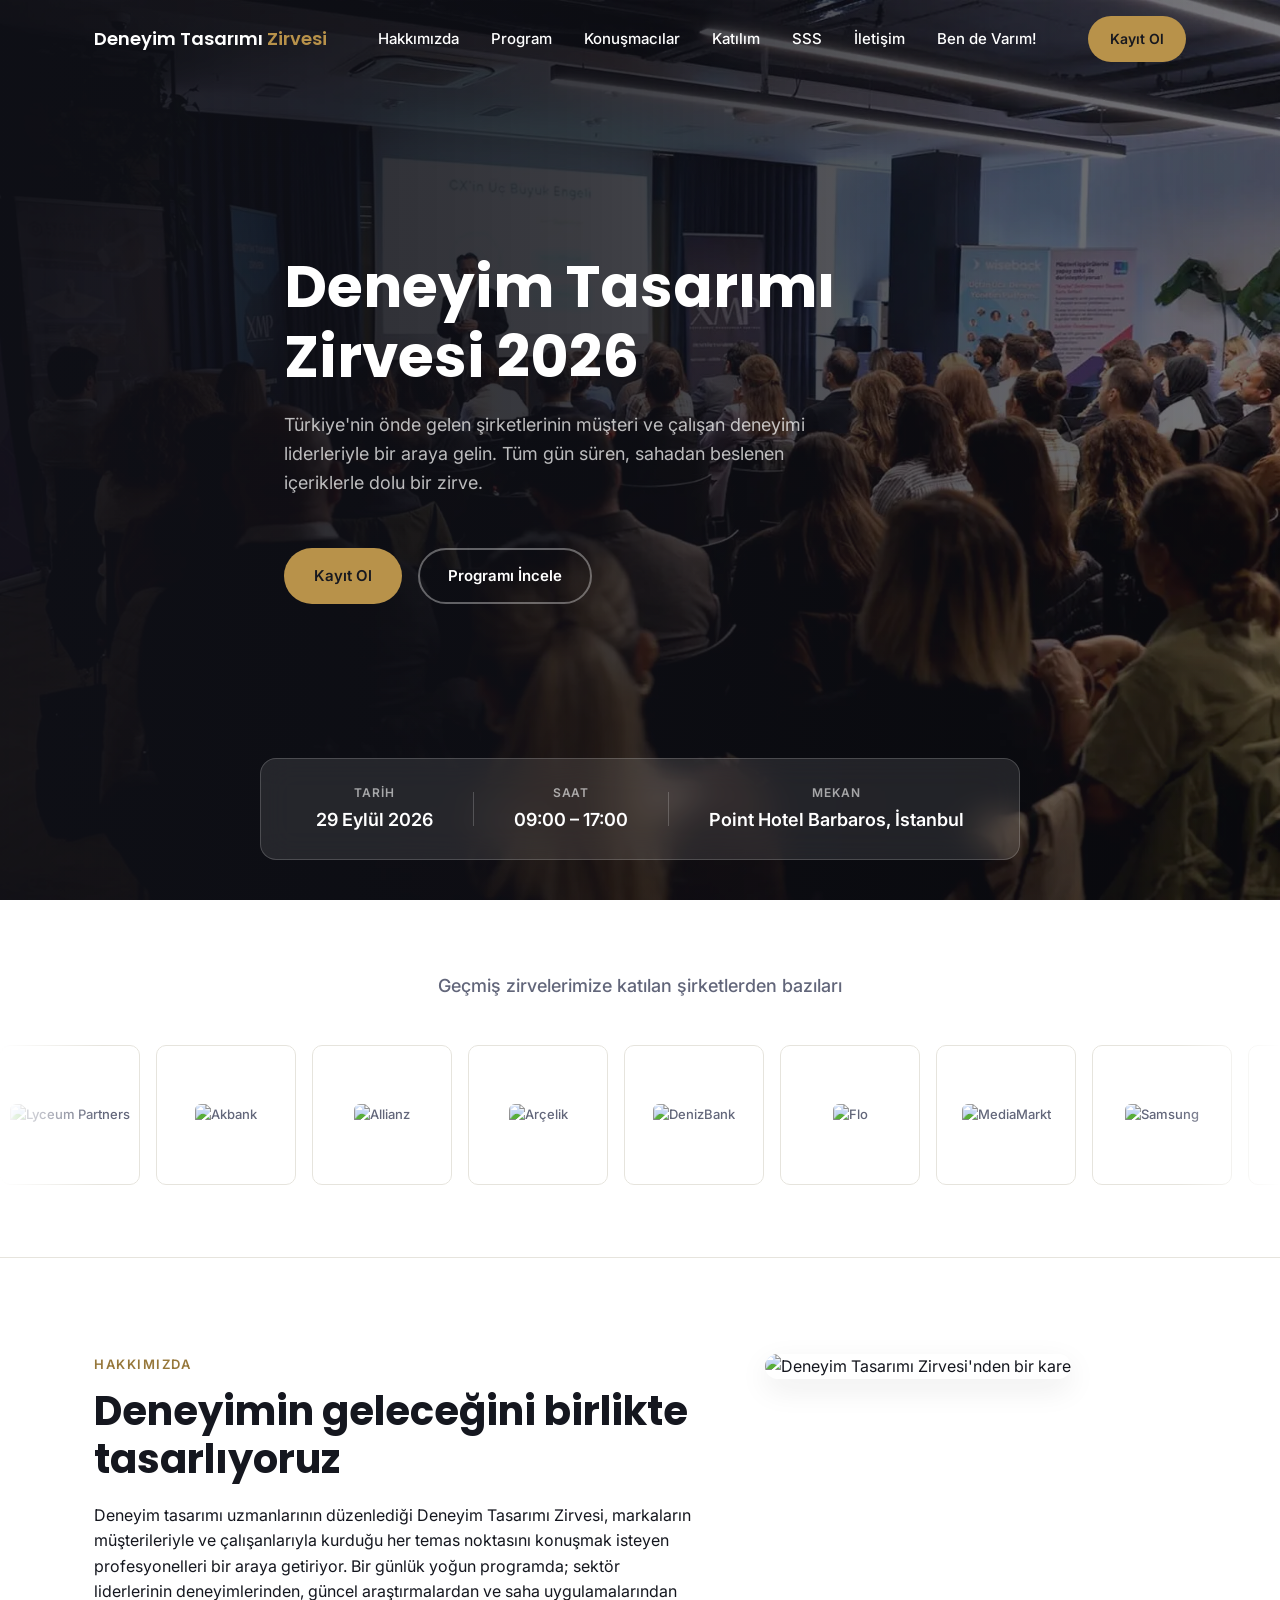
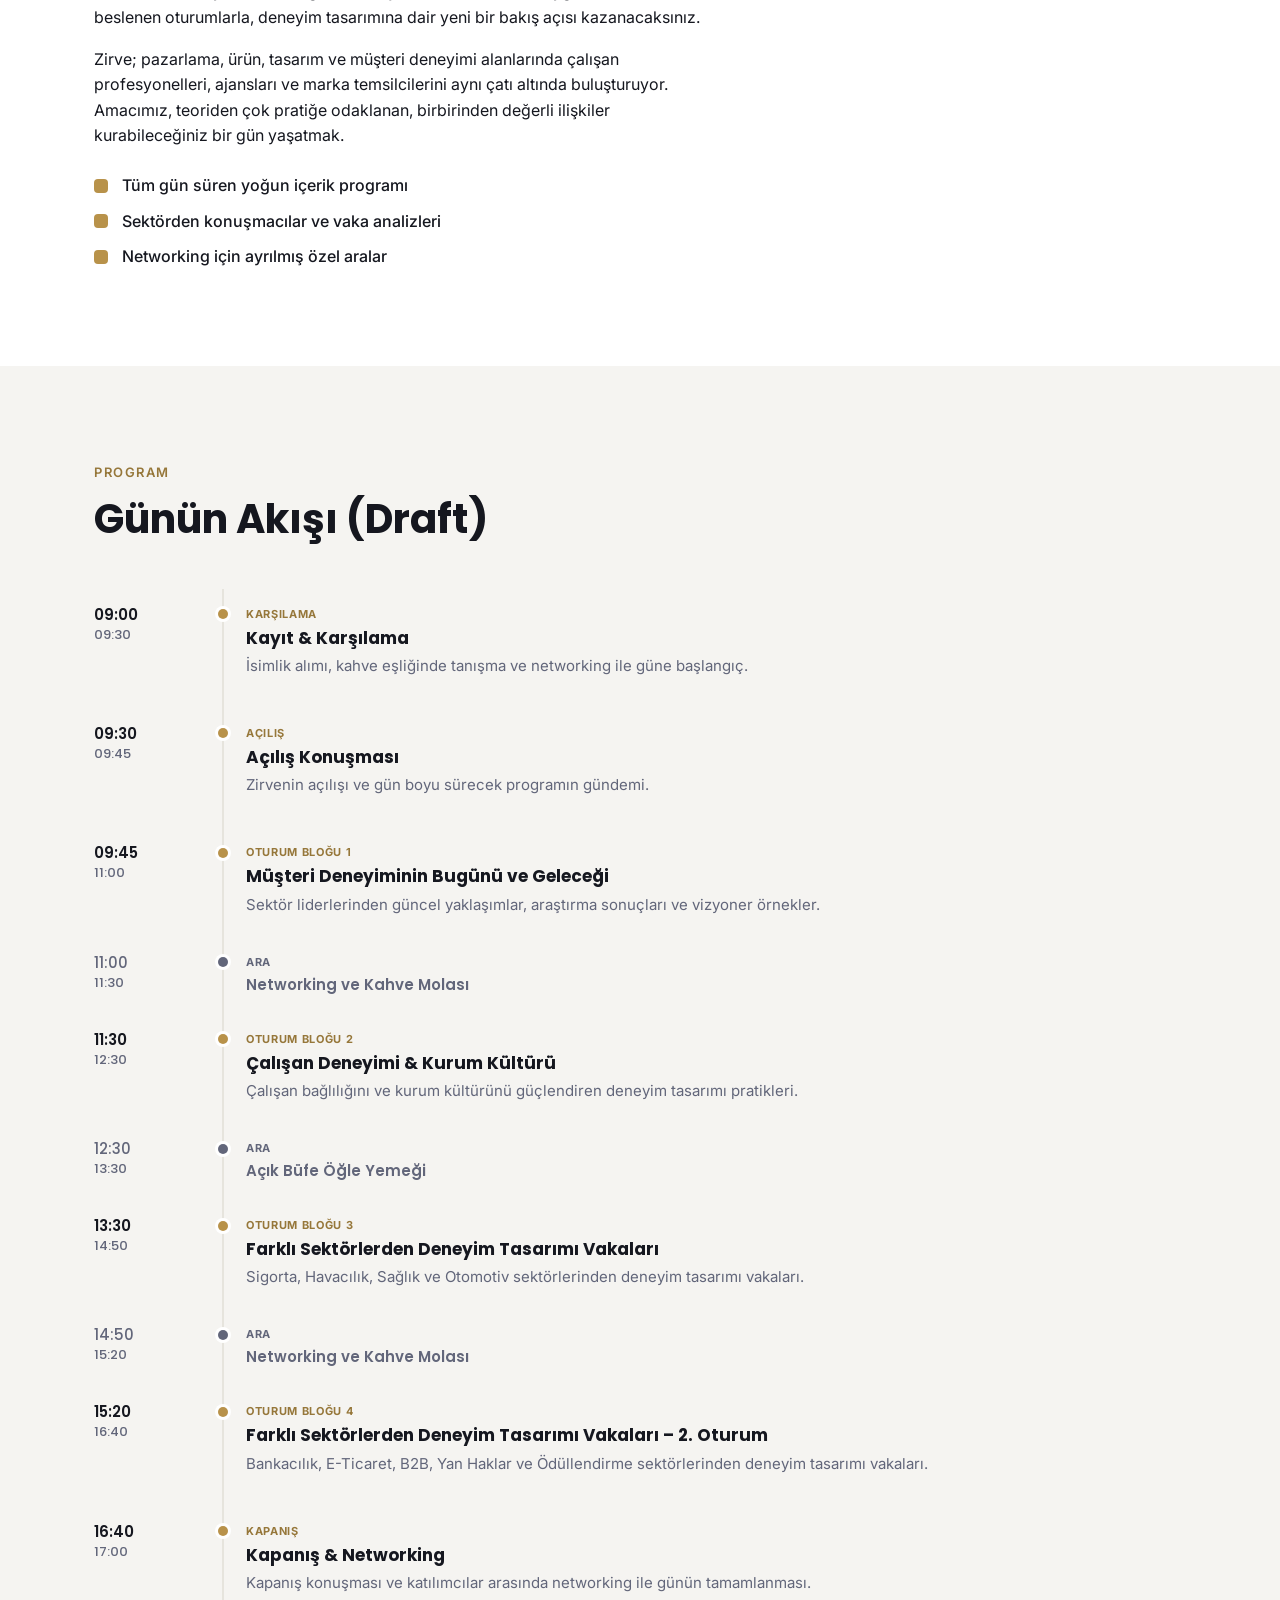
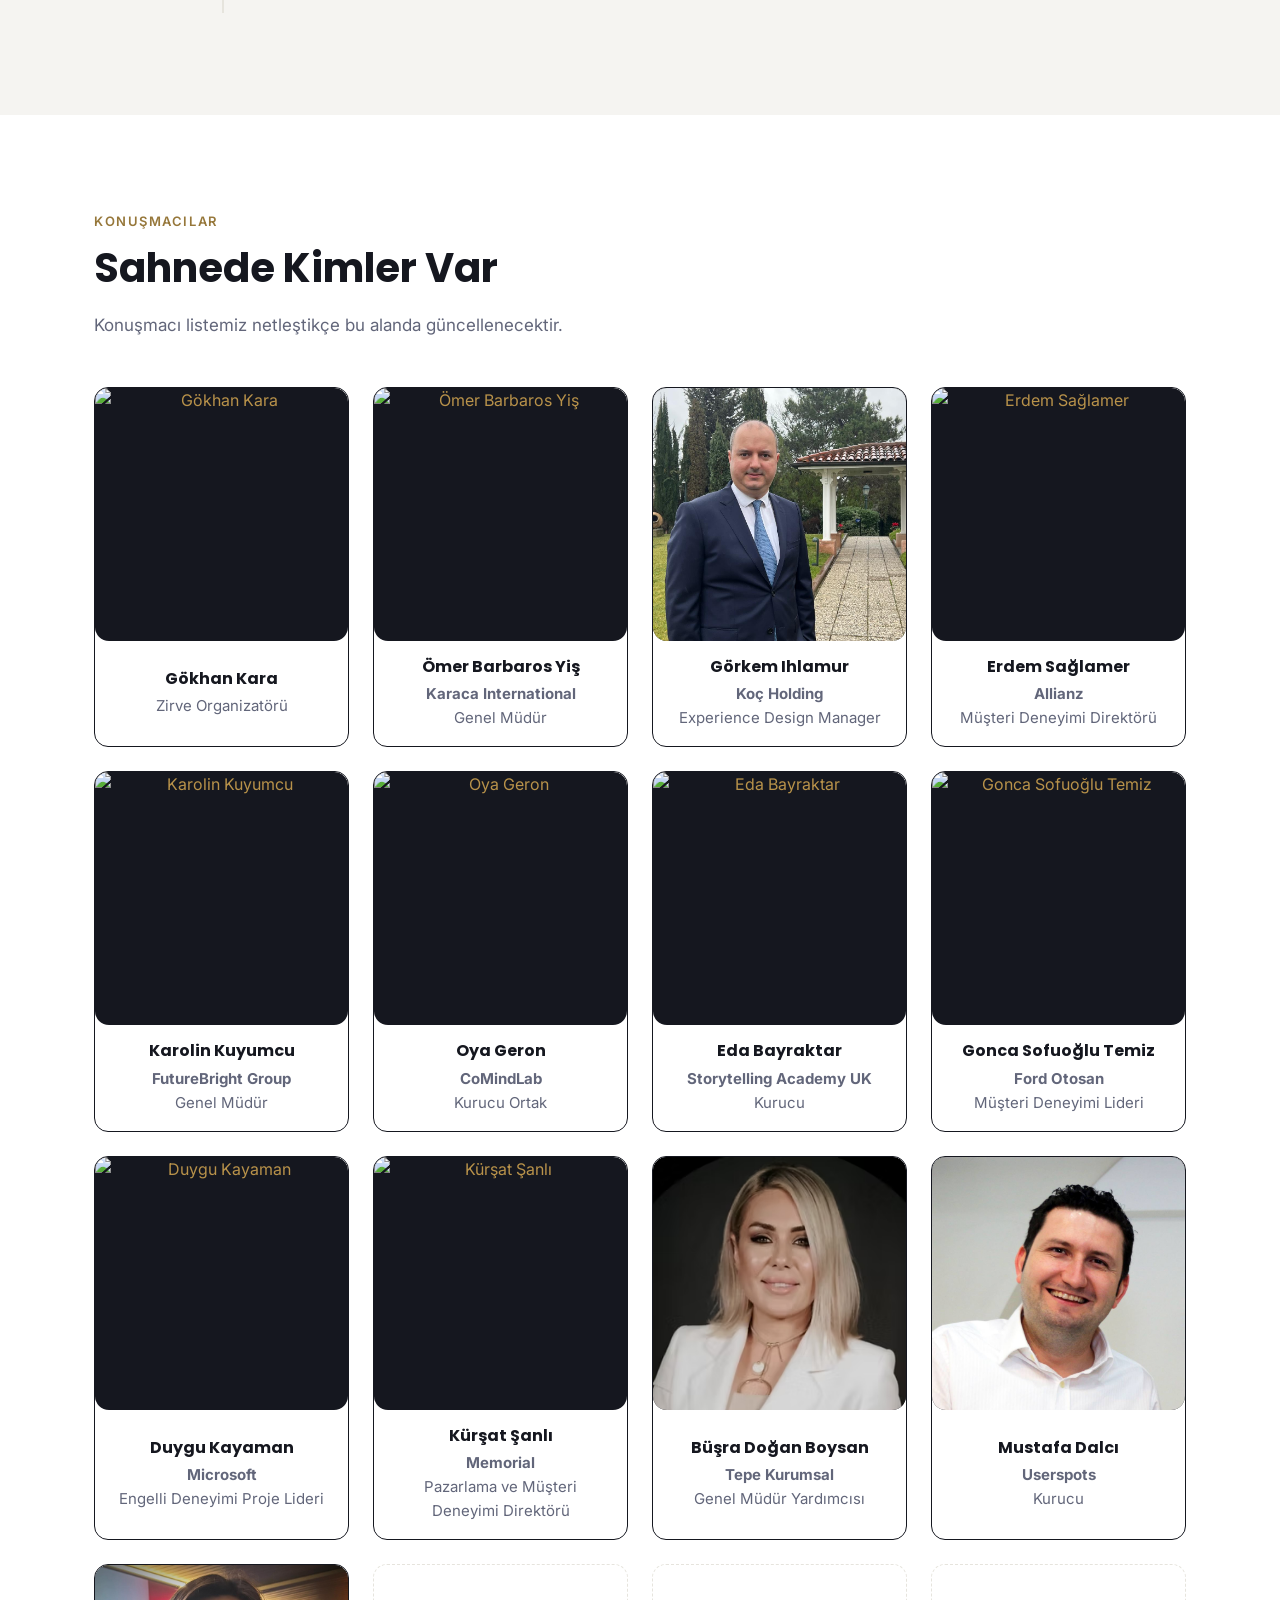
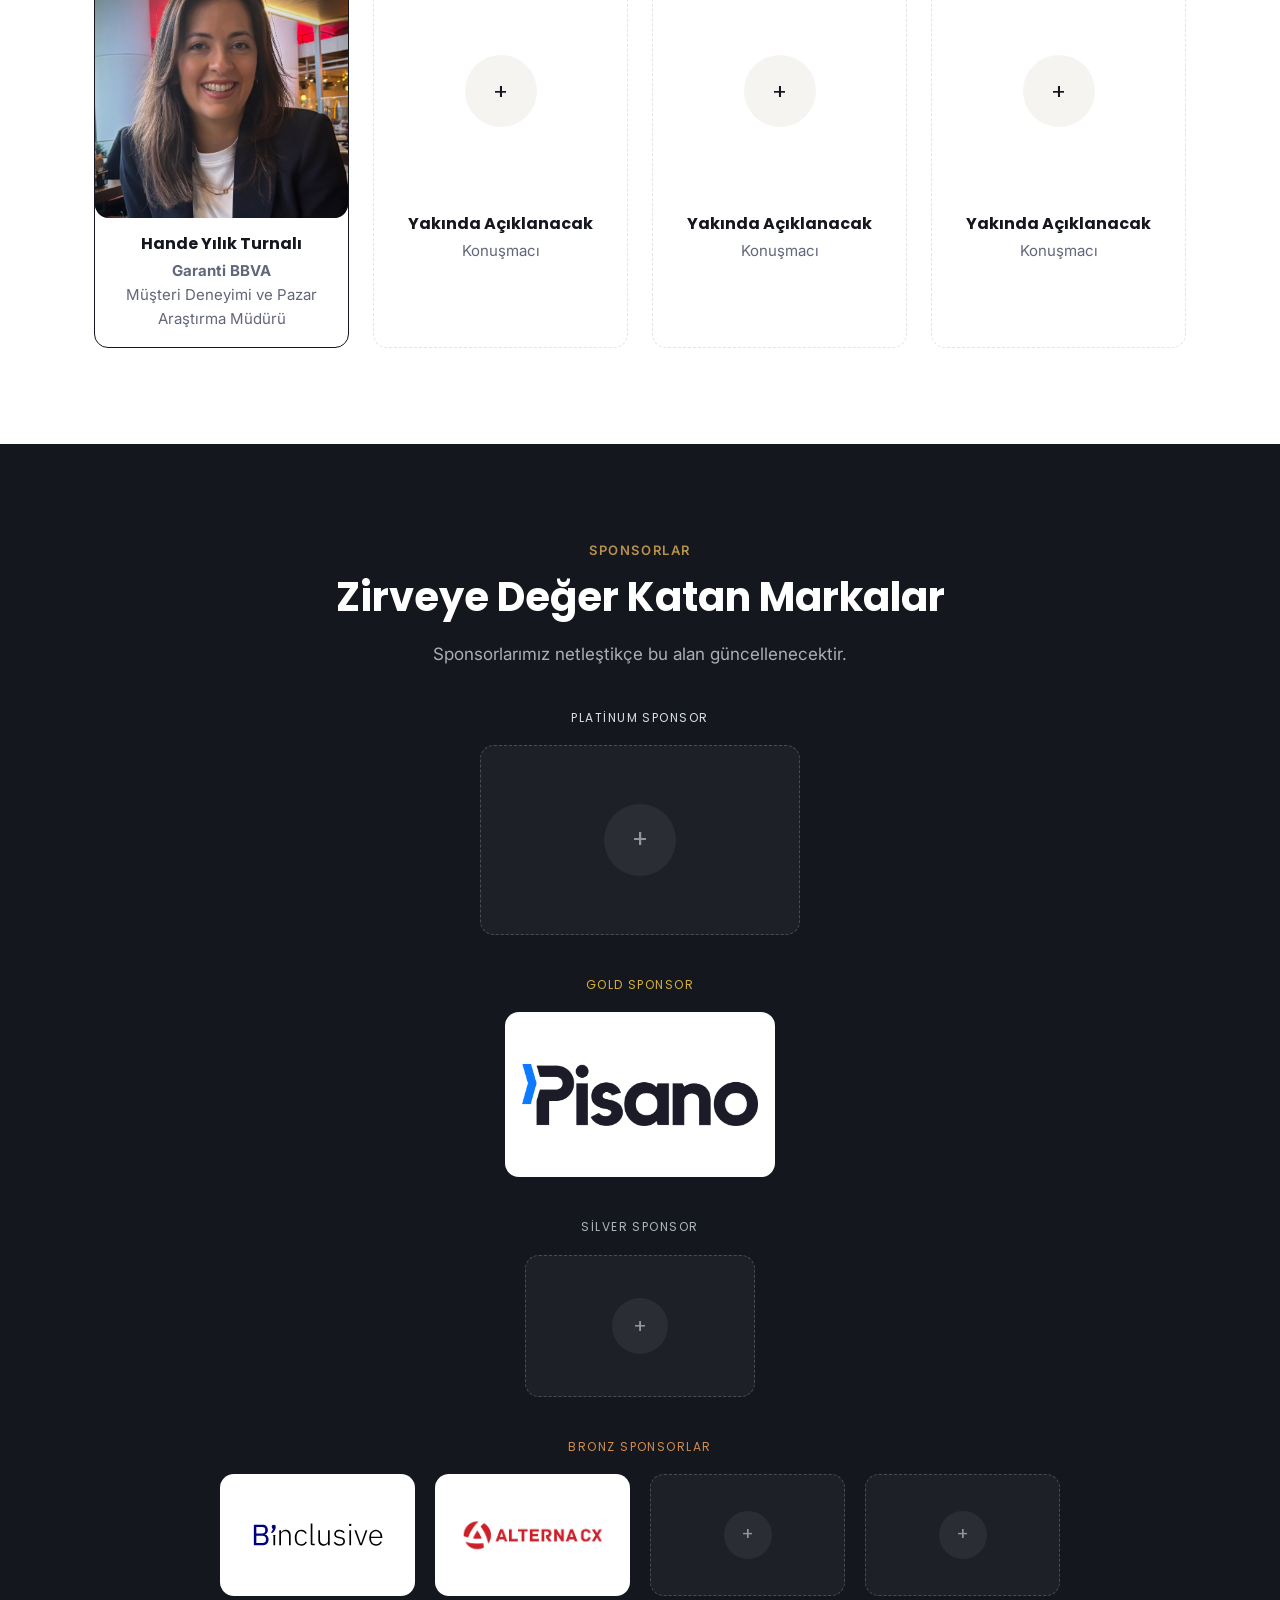
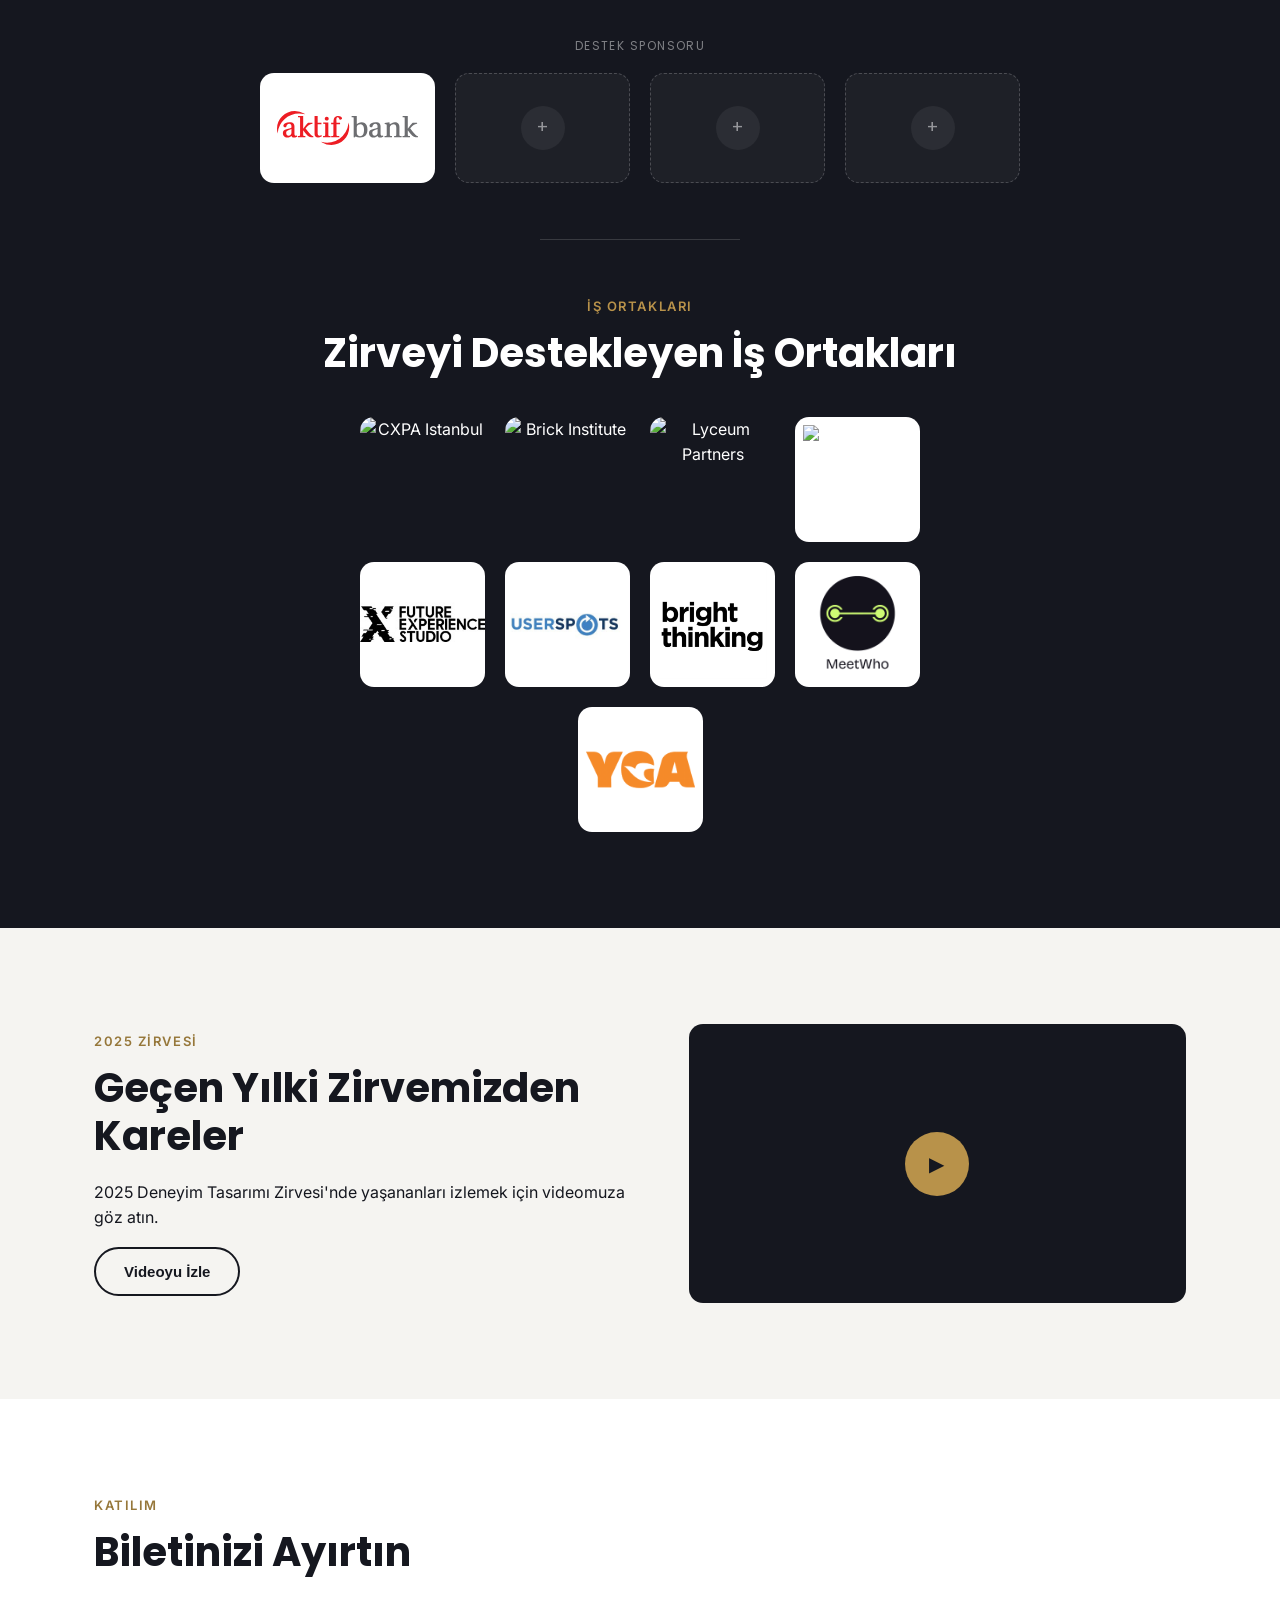
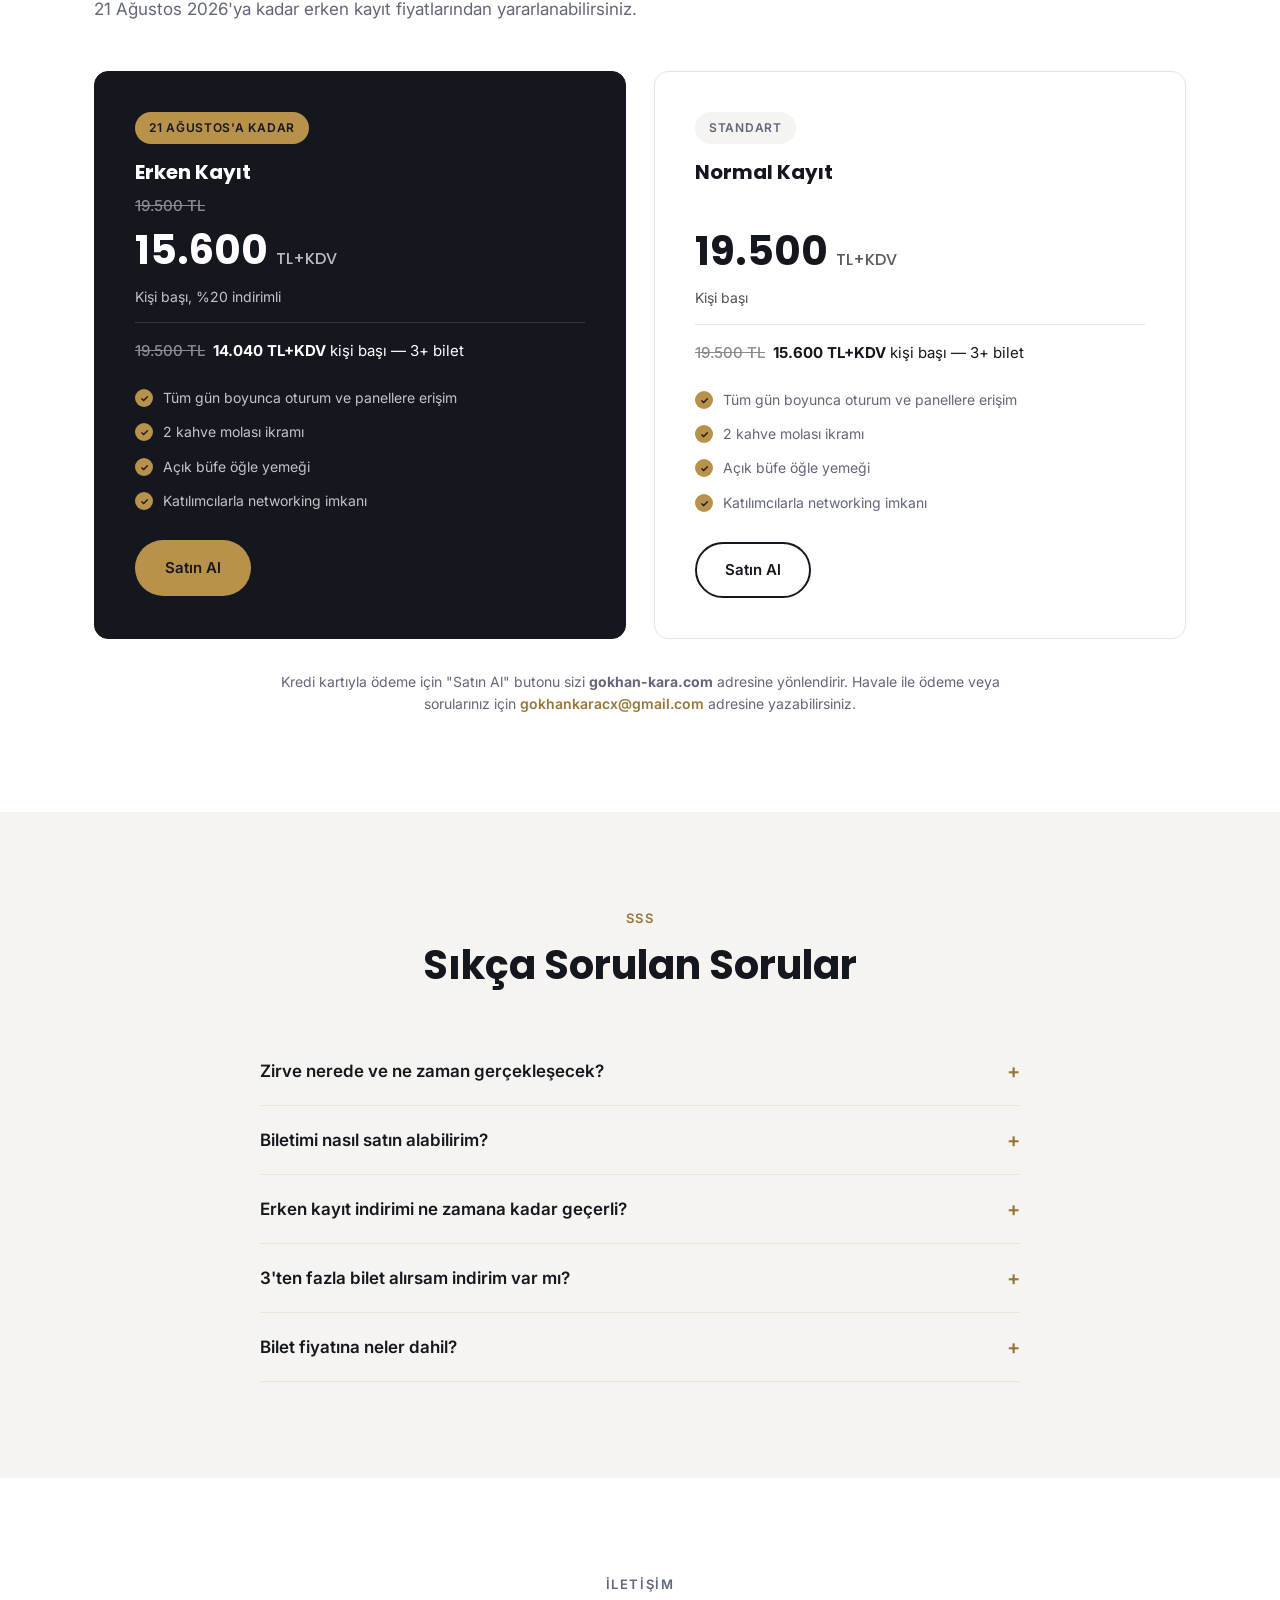
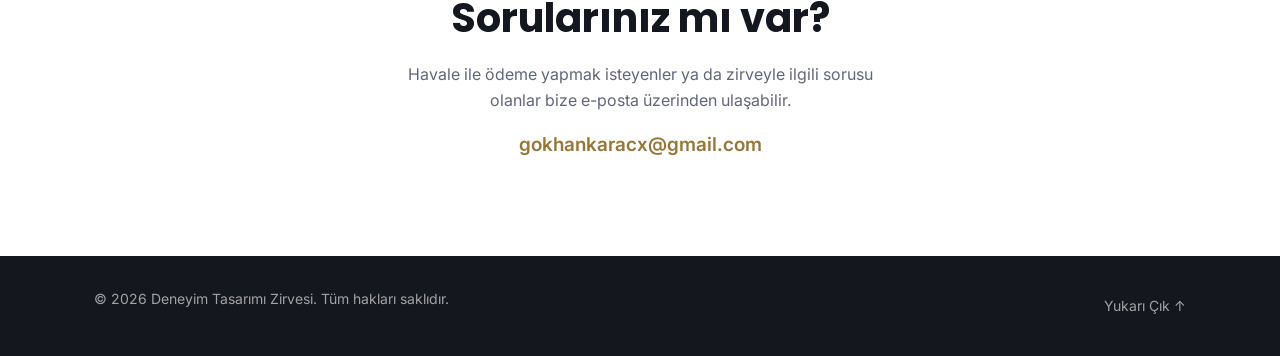
==== commit 8c9bf243: "Bronz sponsorlara Alterna CX eklendi" ====
--- a/index.html
+++ b/index.html
@@ -471,7 +471,7 @@
         <span class="sponsor-tier-label">Bronz Sponsorlar</span>
         <div class="sponsor-tier-row">
           <div class="sponsor-slot sponsor-slot-bronze sponsor-slot-filled"><img loading="lazy" src="assets/img/sponsorlar/binclusive-logo.svg" alt="Binclusive"></div>
-          <div class="sponsor-slot sponsor-slot-bronze"><span>+</span></div>
+          <div class="sponsor-slot sponsor-slot-bronze sponsor-slot-filled"><img loading="lazy" src="assets/img/sponsorlar/alterna-cs-logo.jpeg" alt="Alterna CX"></div>
           <div class="sponsor-slot sponsor-slot-bronze"><span>+</span></div>
           <div class="sponsor-slot sponsor-slot-bronze"><span>+</span></div>
         </div>
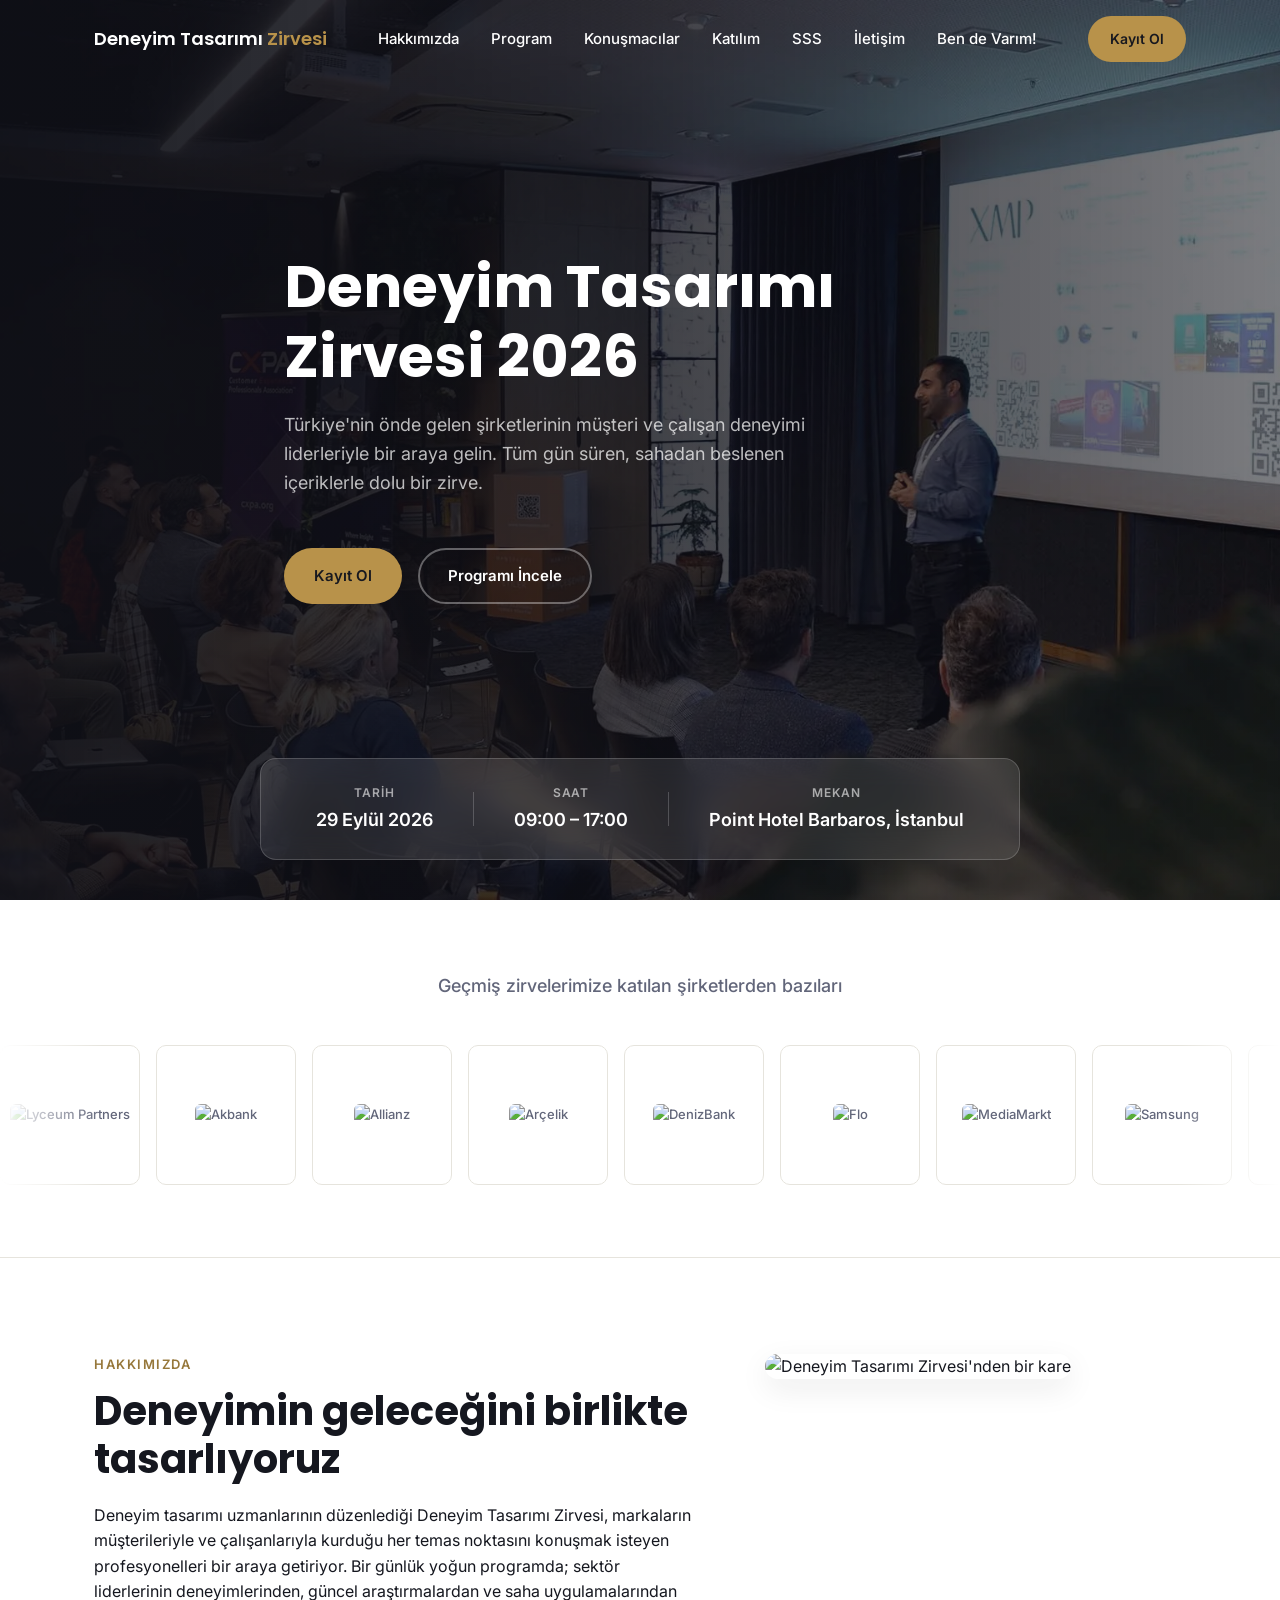
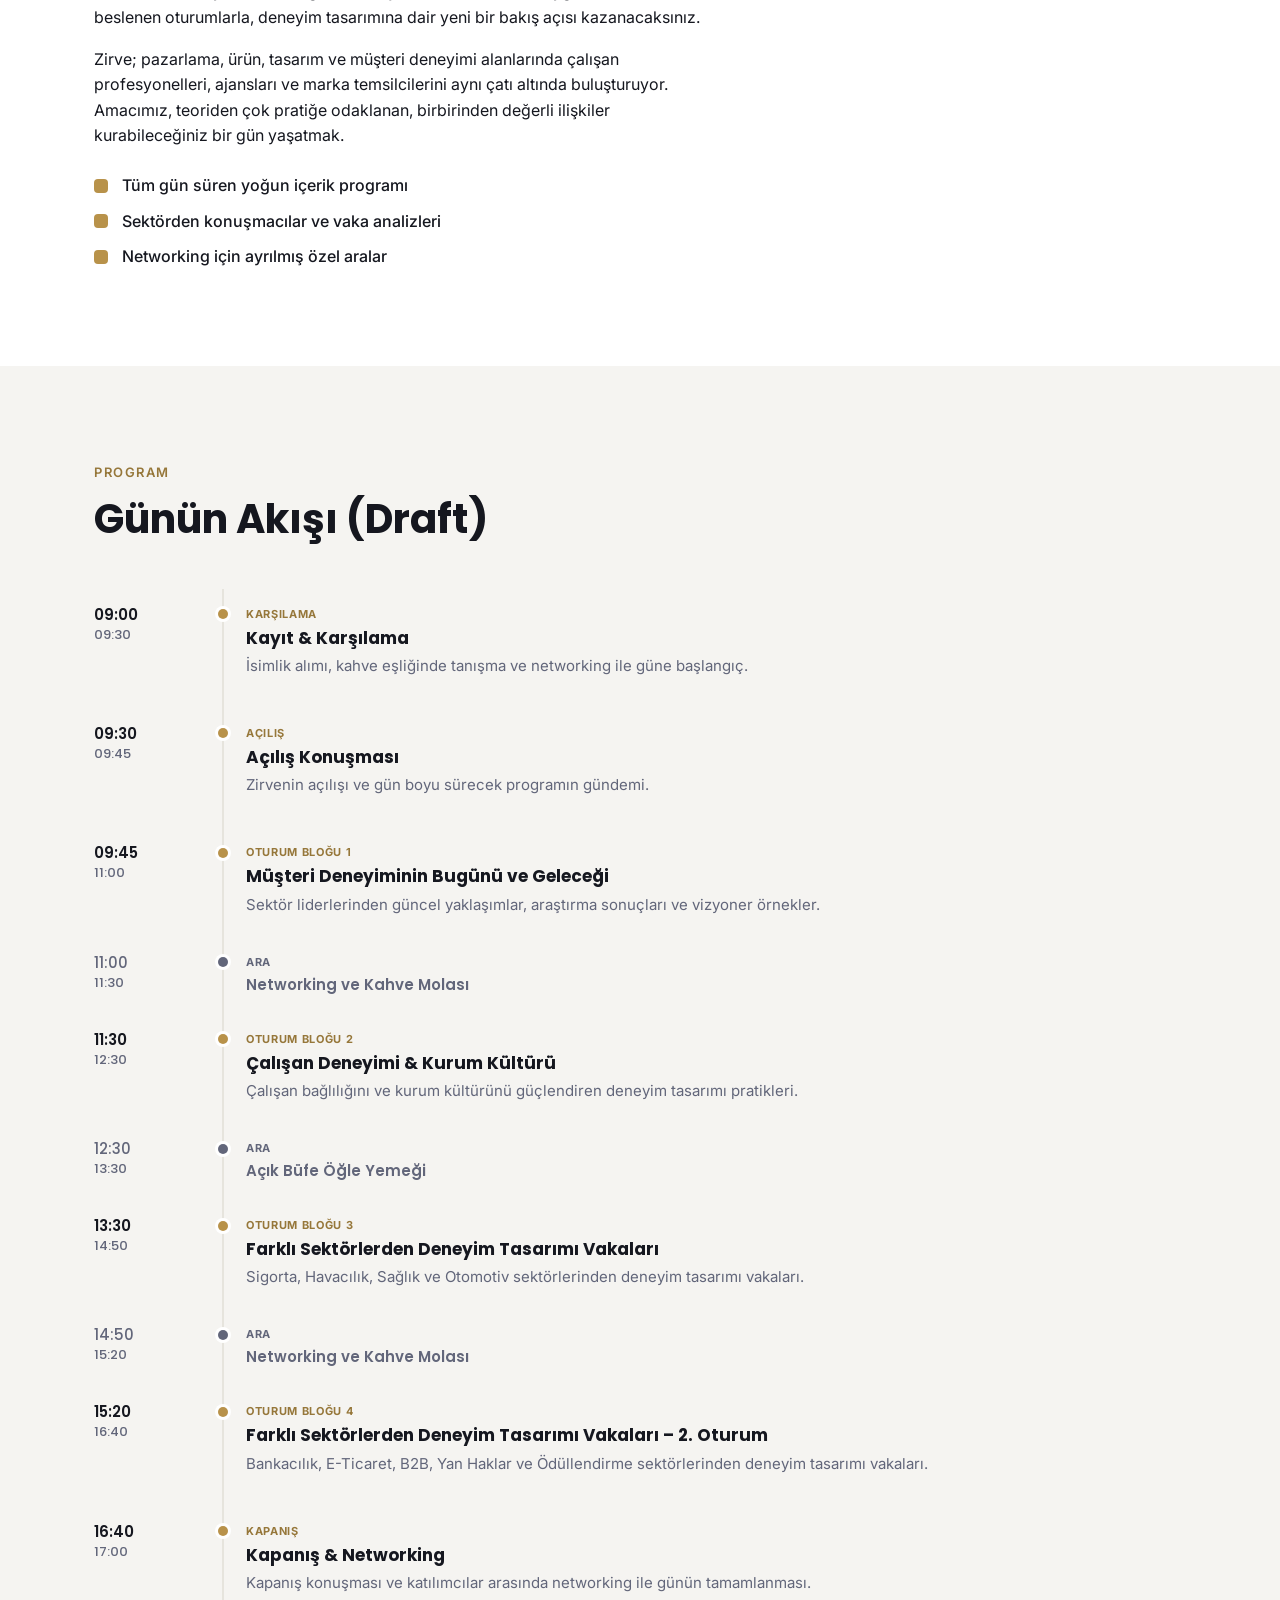
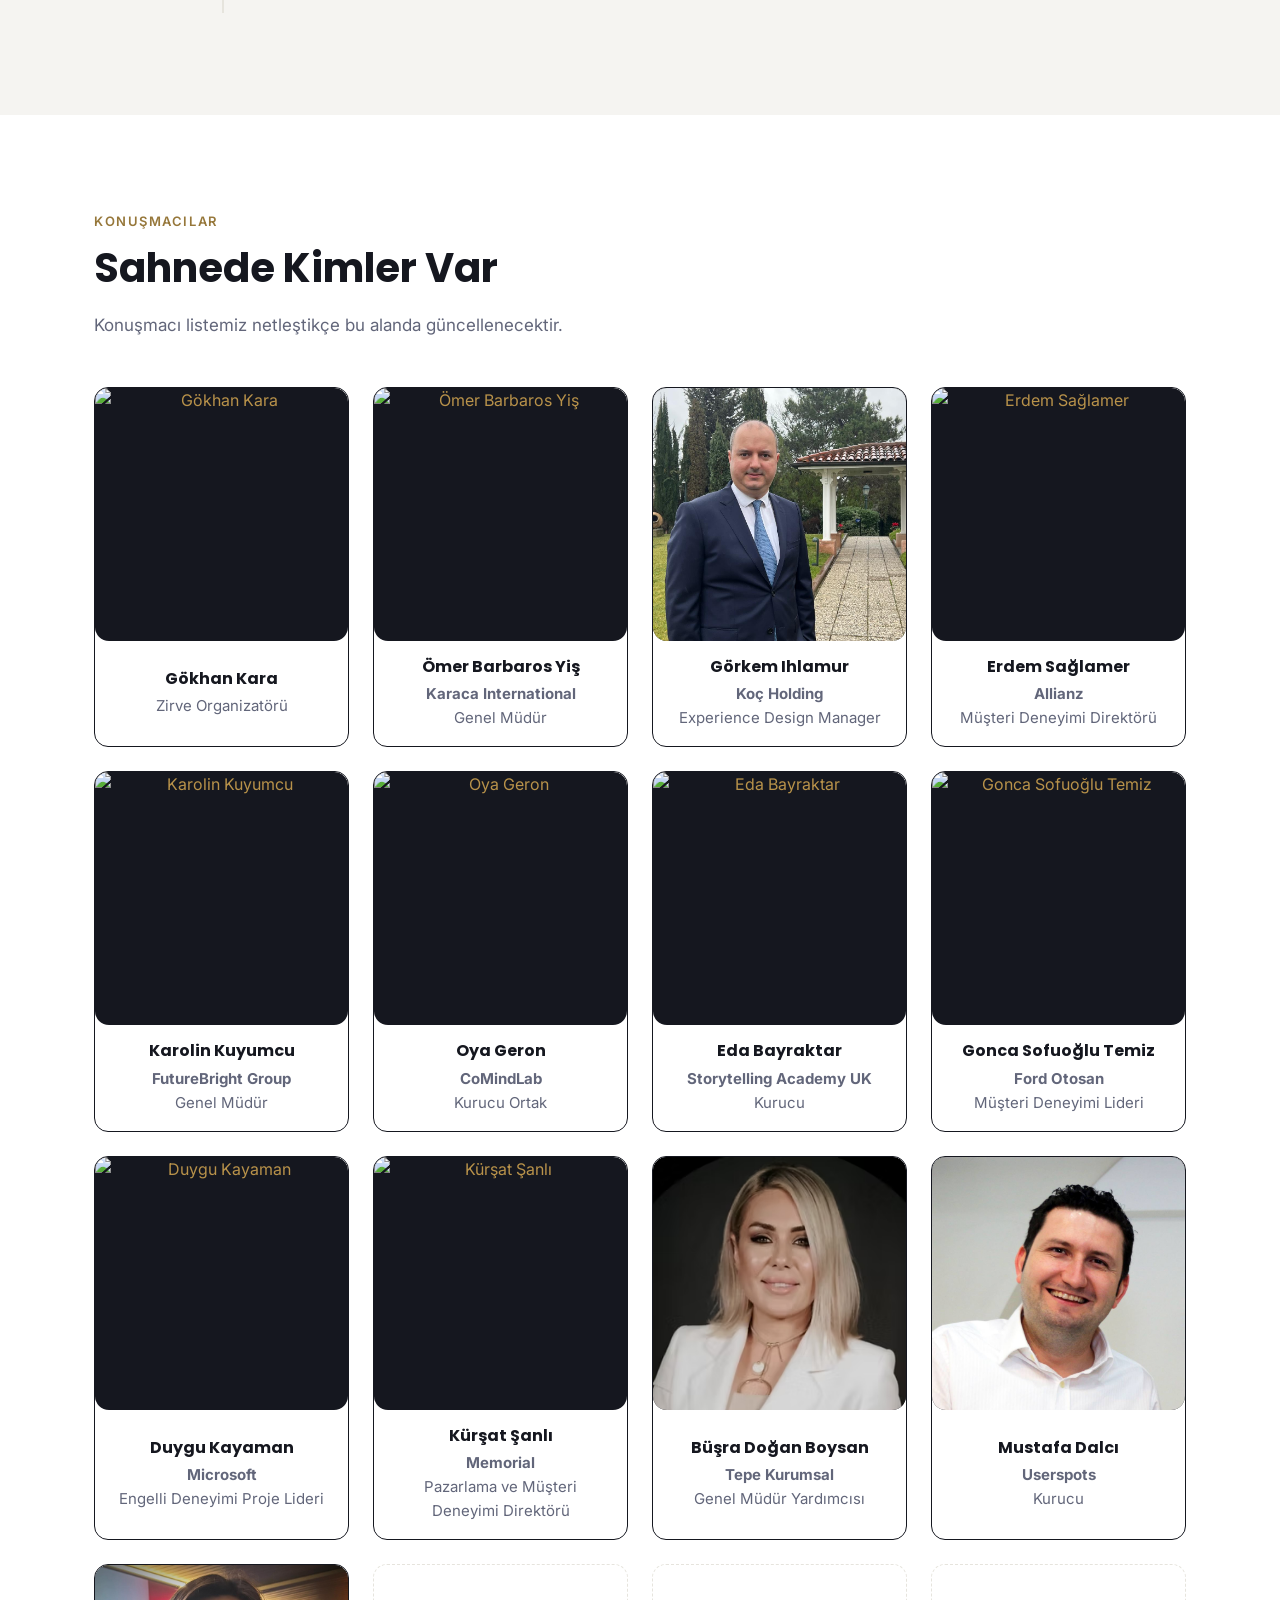
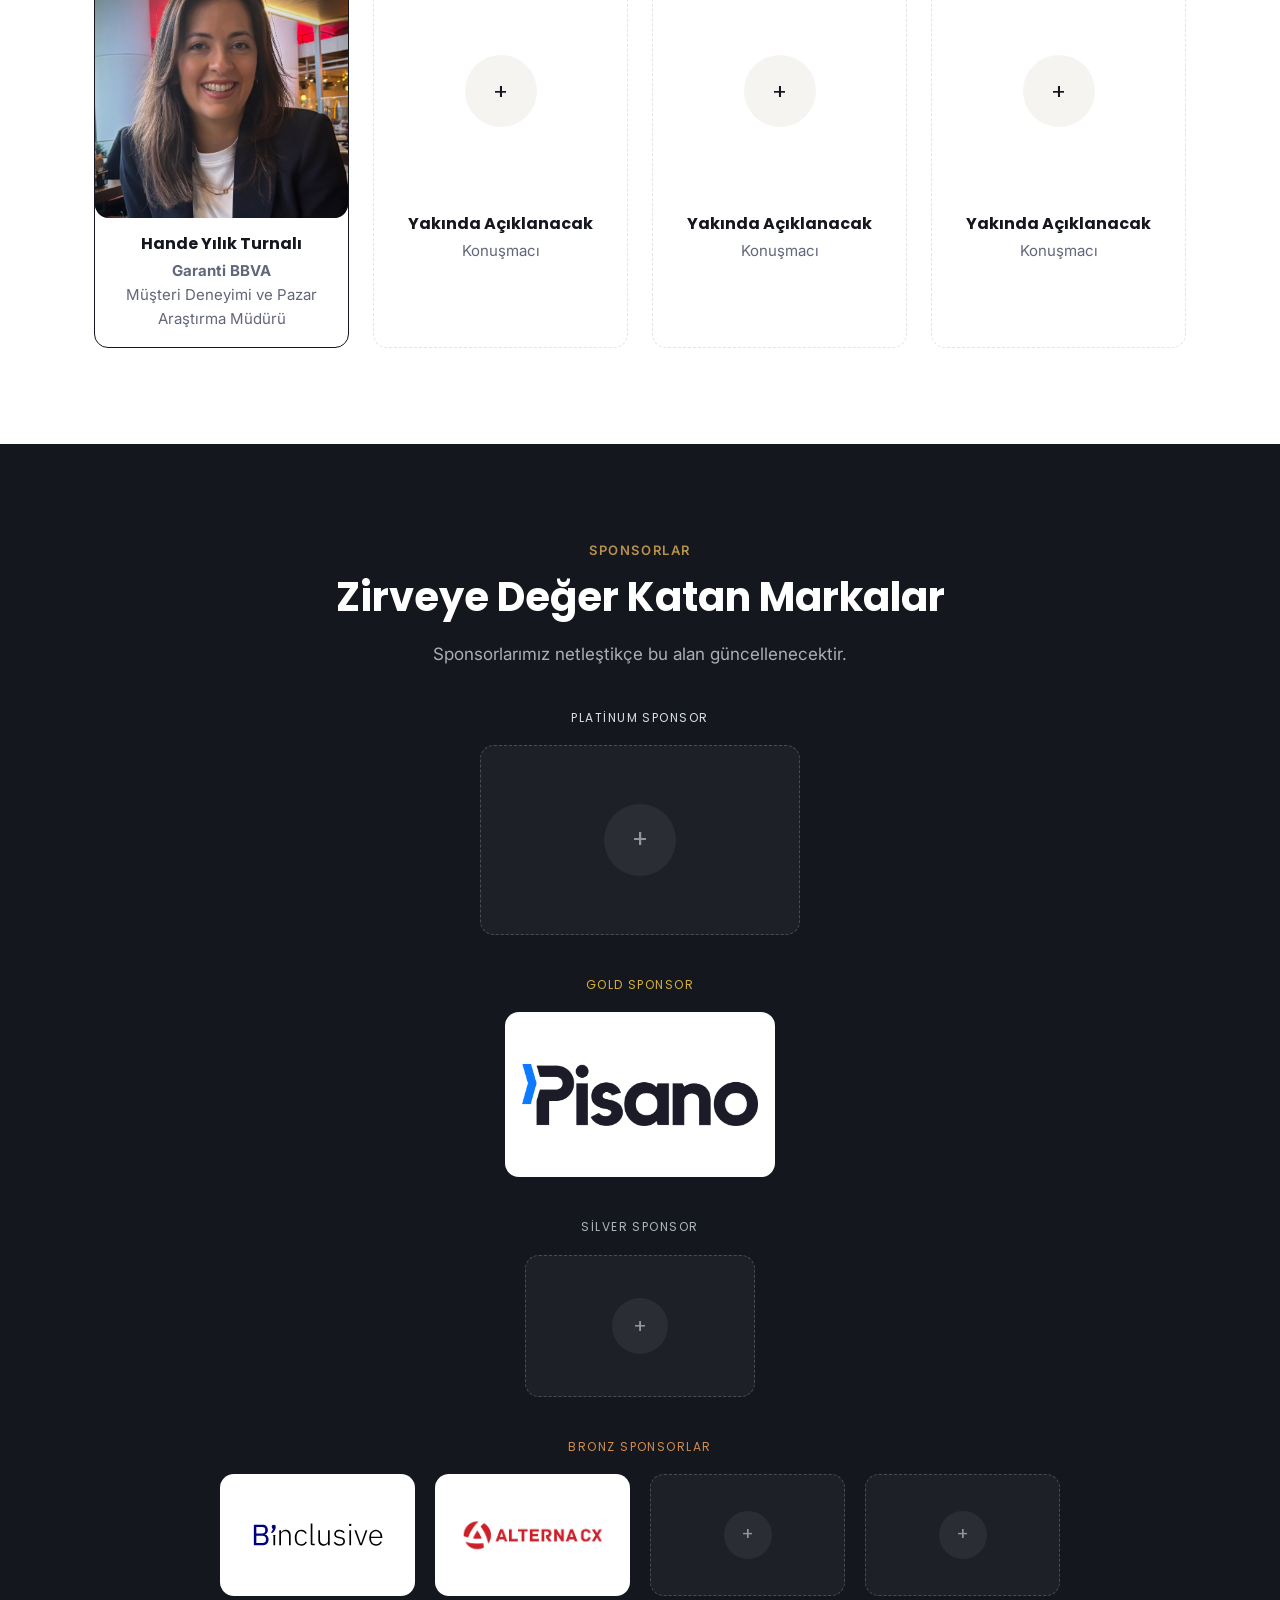
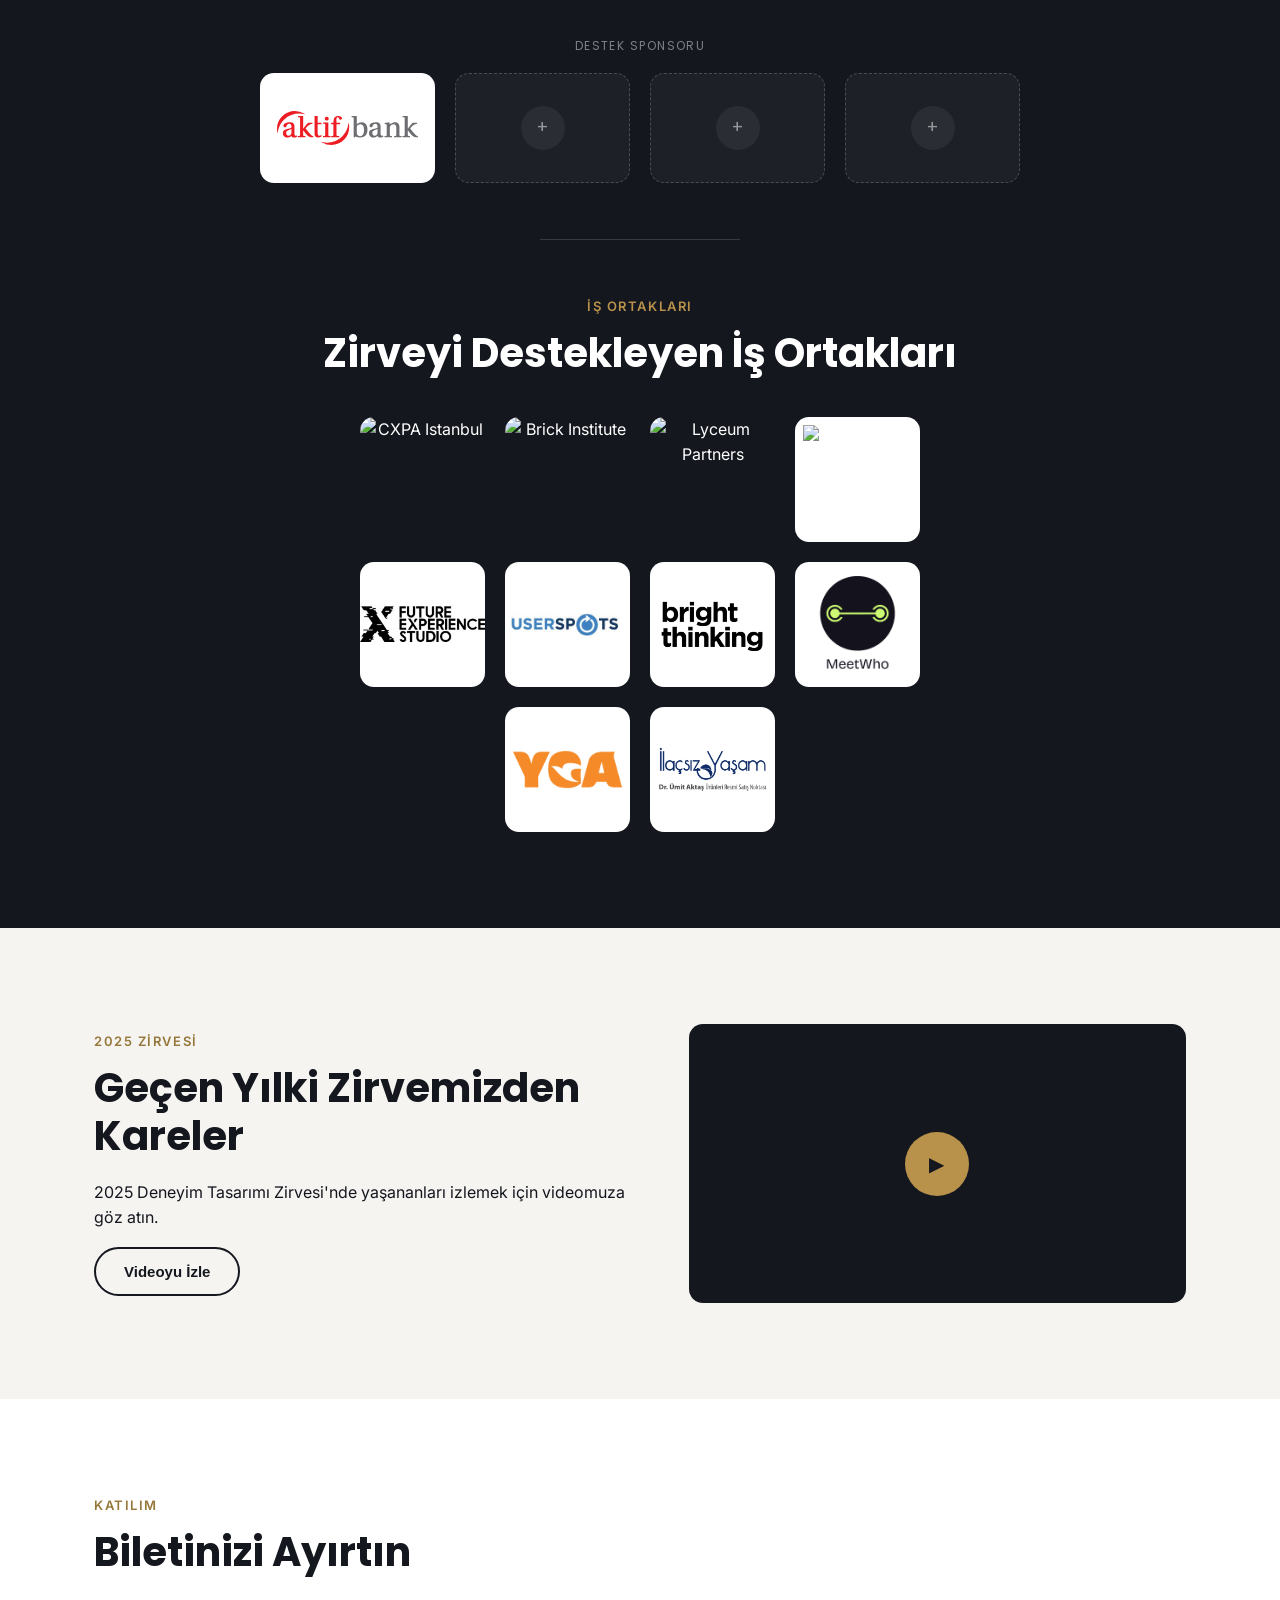
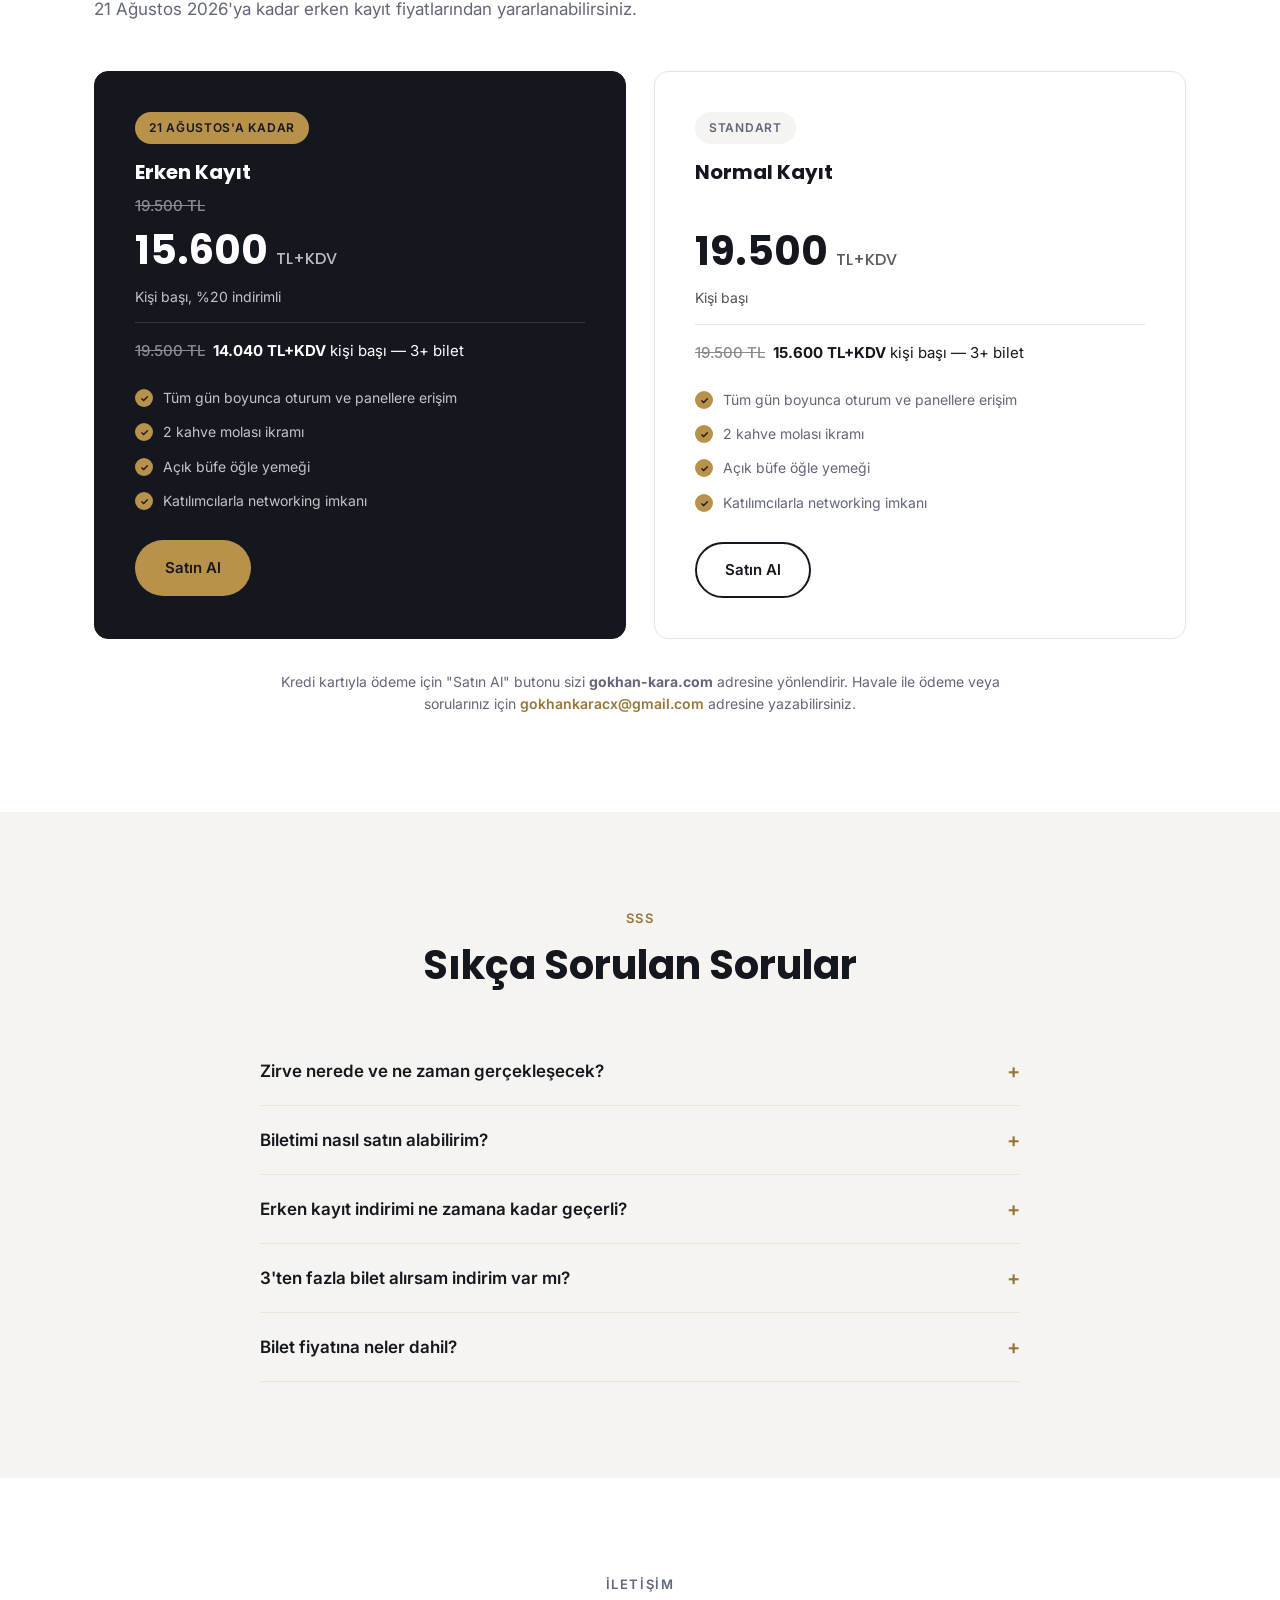
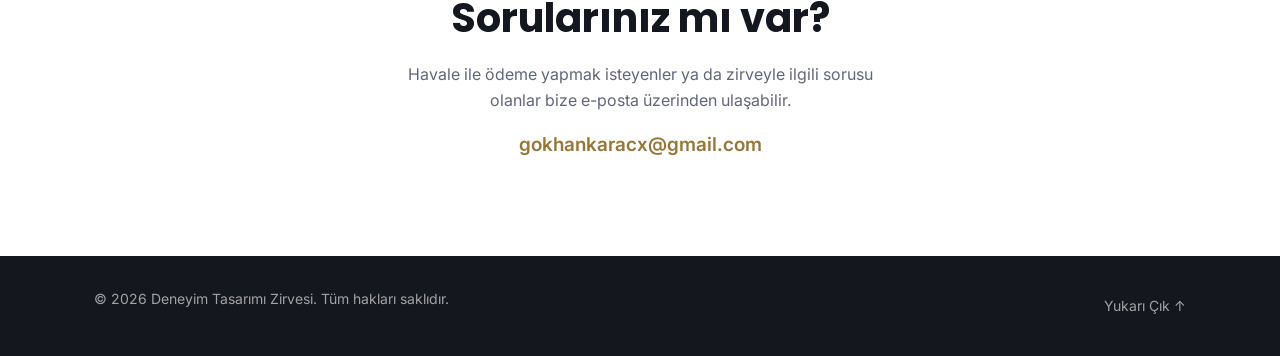
==== commit 3efc8696: "İş Ortakları alanına İlaçsız Yaşam logosu eklendi" ====
--- a/index.html
+++ b/index.html
@@ -501,6 +501,7 @@
         <div class="sponsor-badge sponsor-badge-white"><img loading="lazy" src="assets/img/sponsorlar/bright-thinking-logo.jpeg" alt="Bright Thinking"></div>
         <div class="sponsor-badge sponsor-badge-white"><img loading="lazy" src="assets/img/sponsorlar/meetwho-custom-logo.png" alt="MeetWho"></div>
         <div class="sponsor-badge sponsor-badge-white"><img loading="lazy" src="assets/img/sponsorlar/yga.png" alt="YGA"></div>
+        <div class="sponsor-badge sponsor-badge-white"><img loading="lazy" src="assets/img/sponsorlar/Ilacsizyasam-logo.jpg" alt="İlaçsız Yaşam"></div>
       </div>
     </div>
   </section>
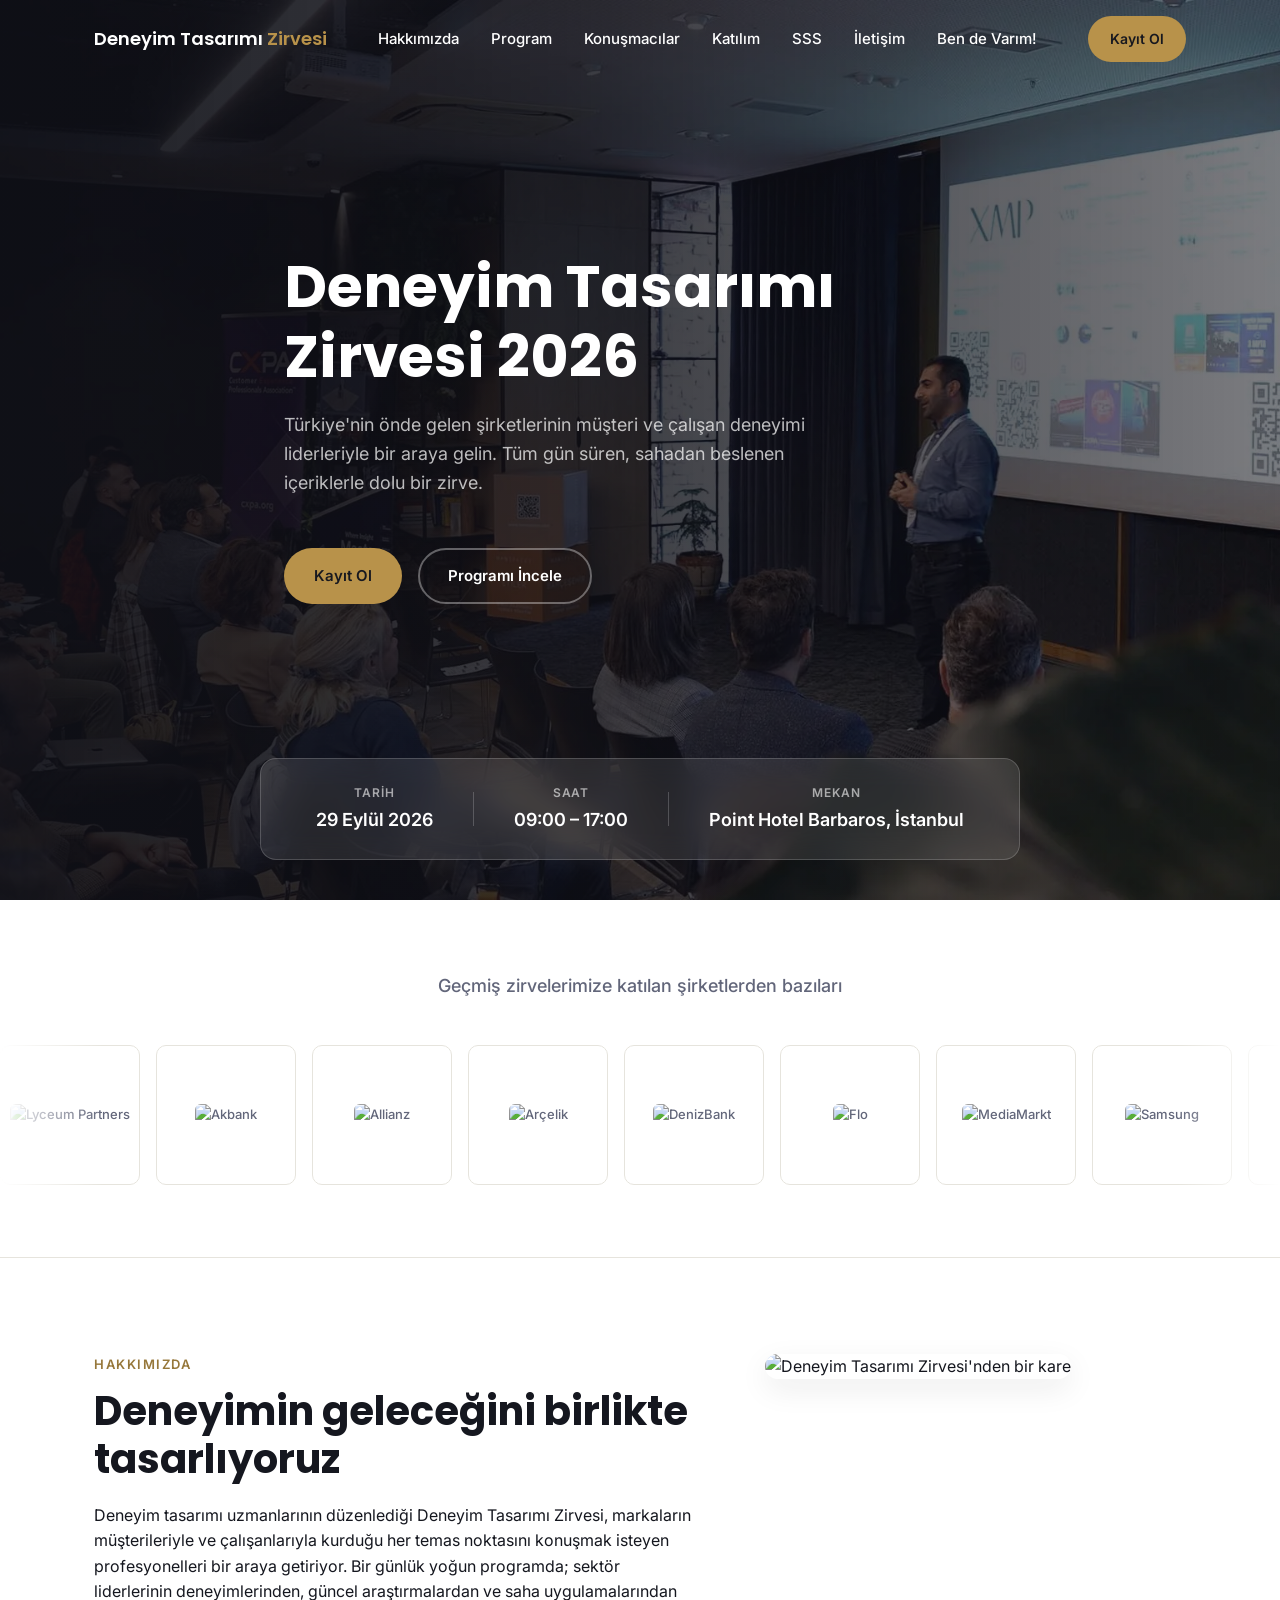
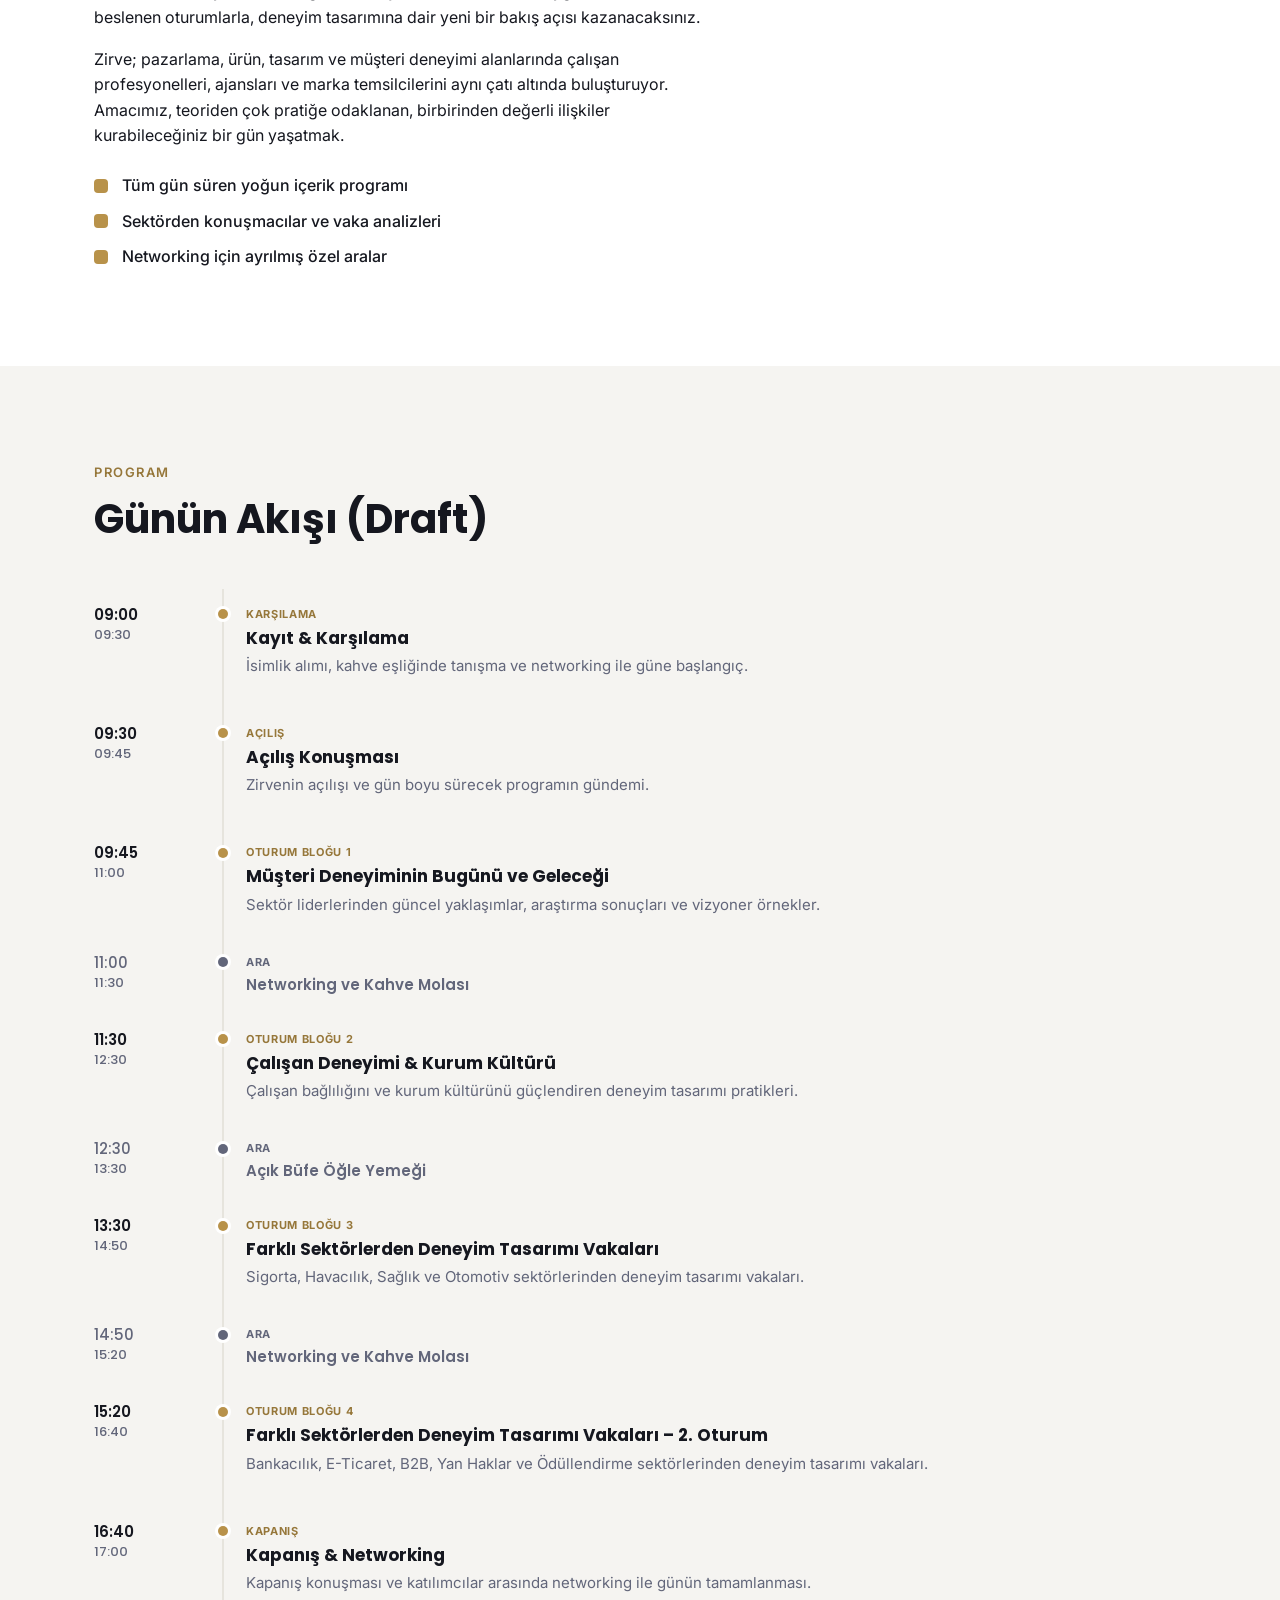
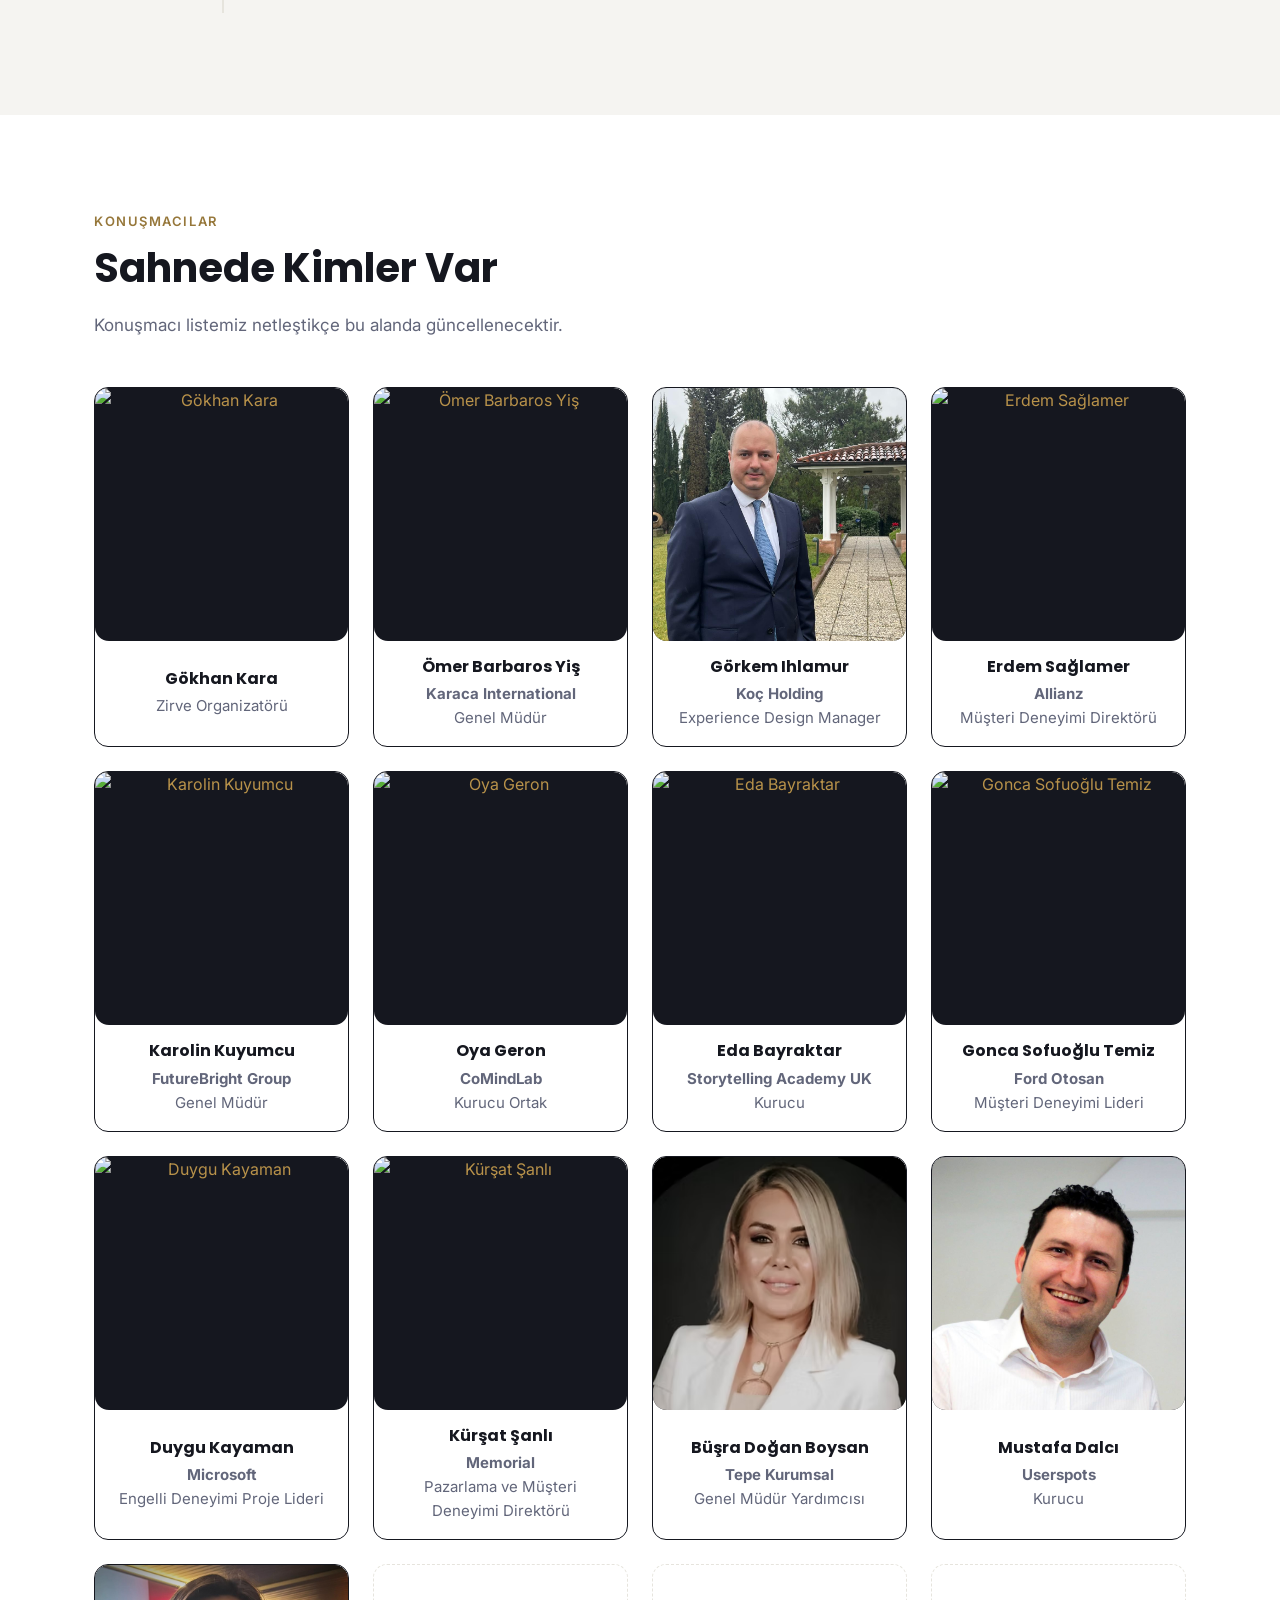
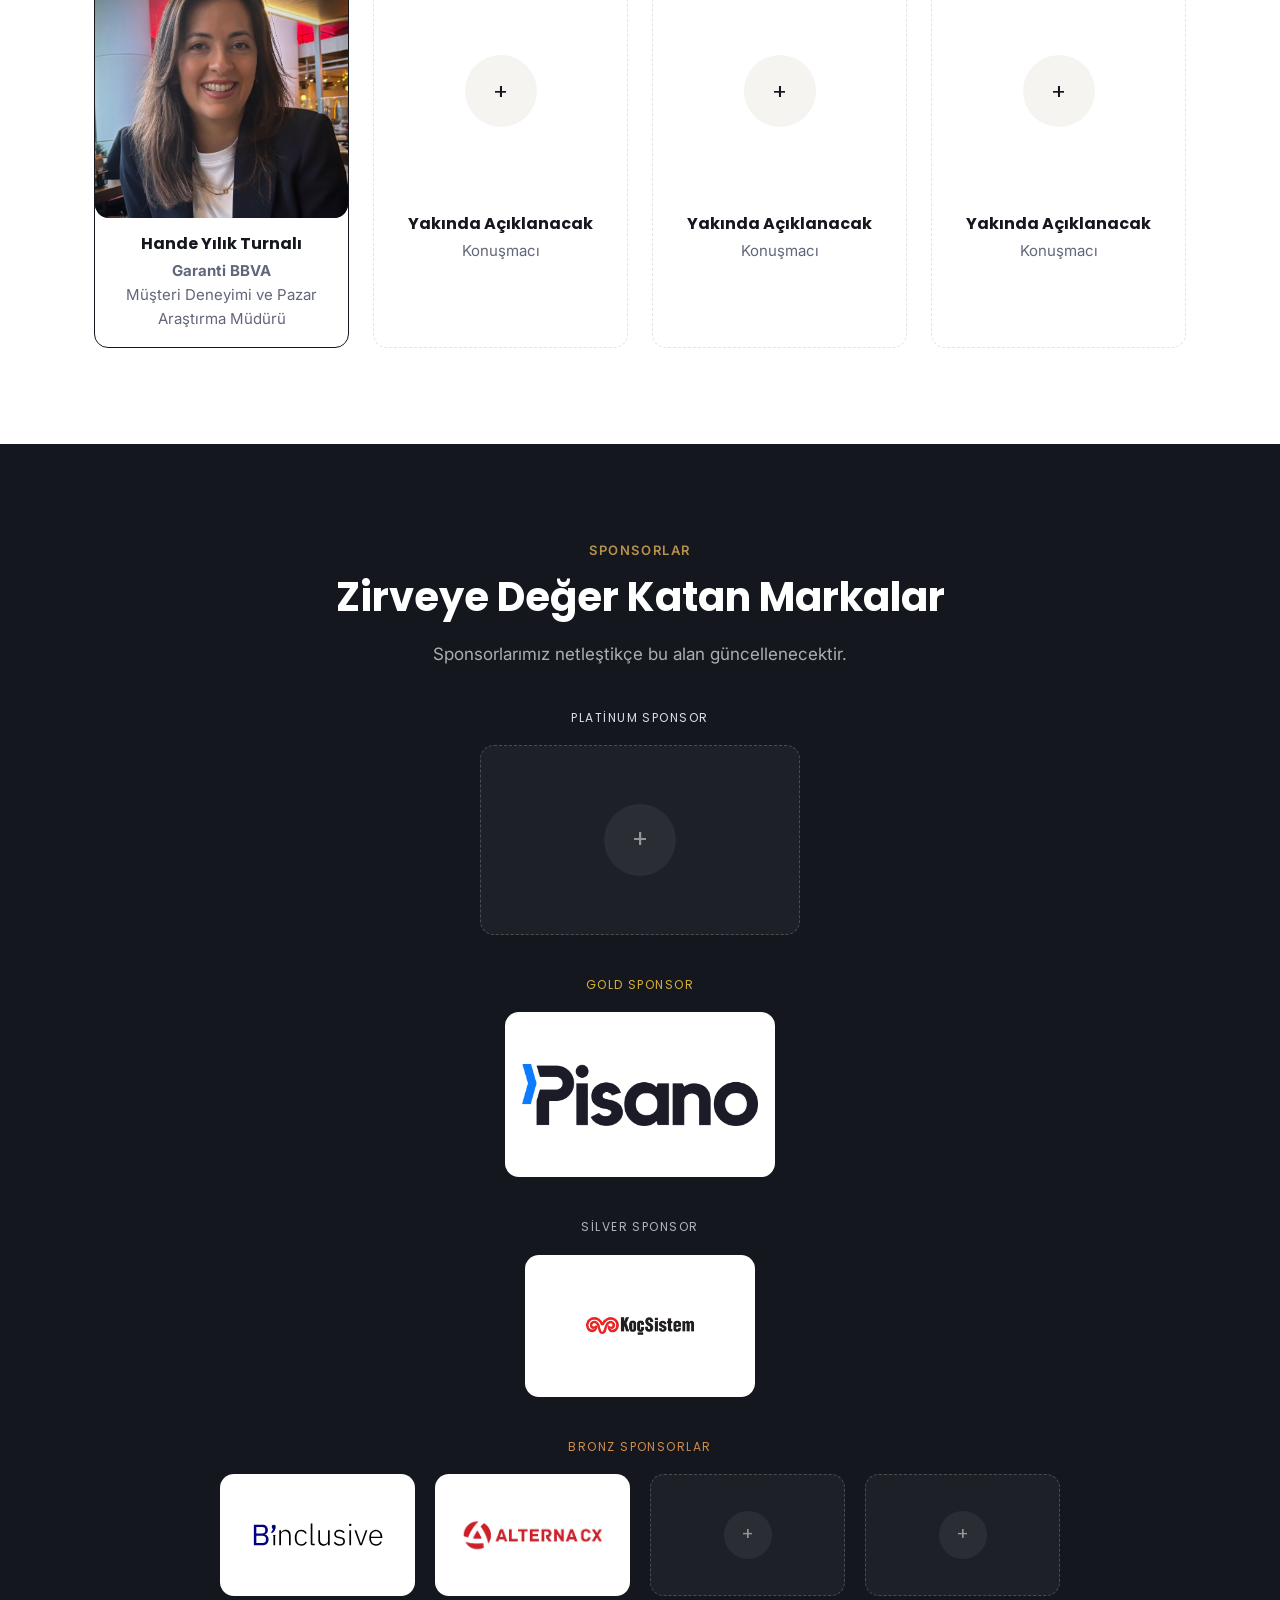
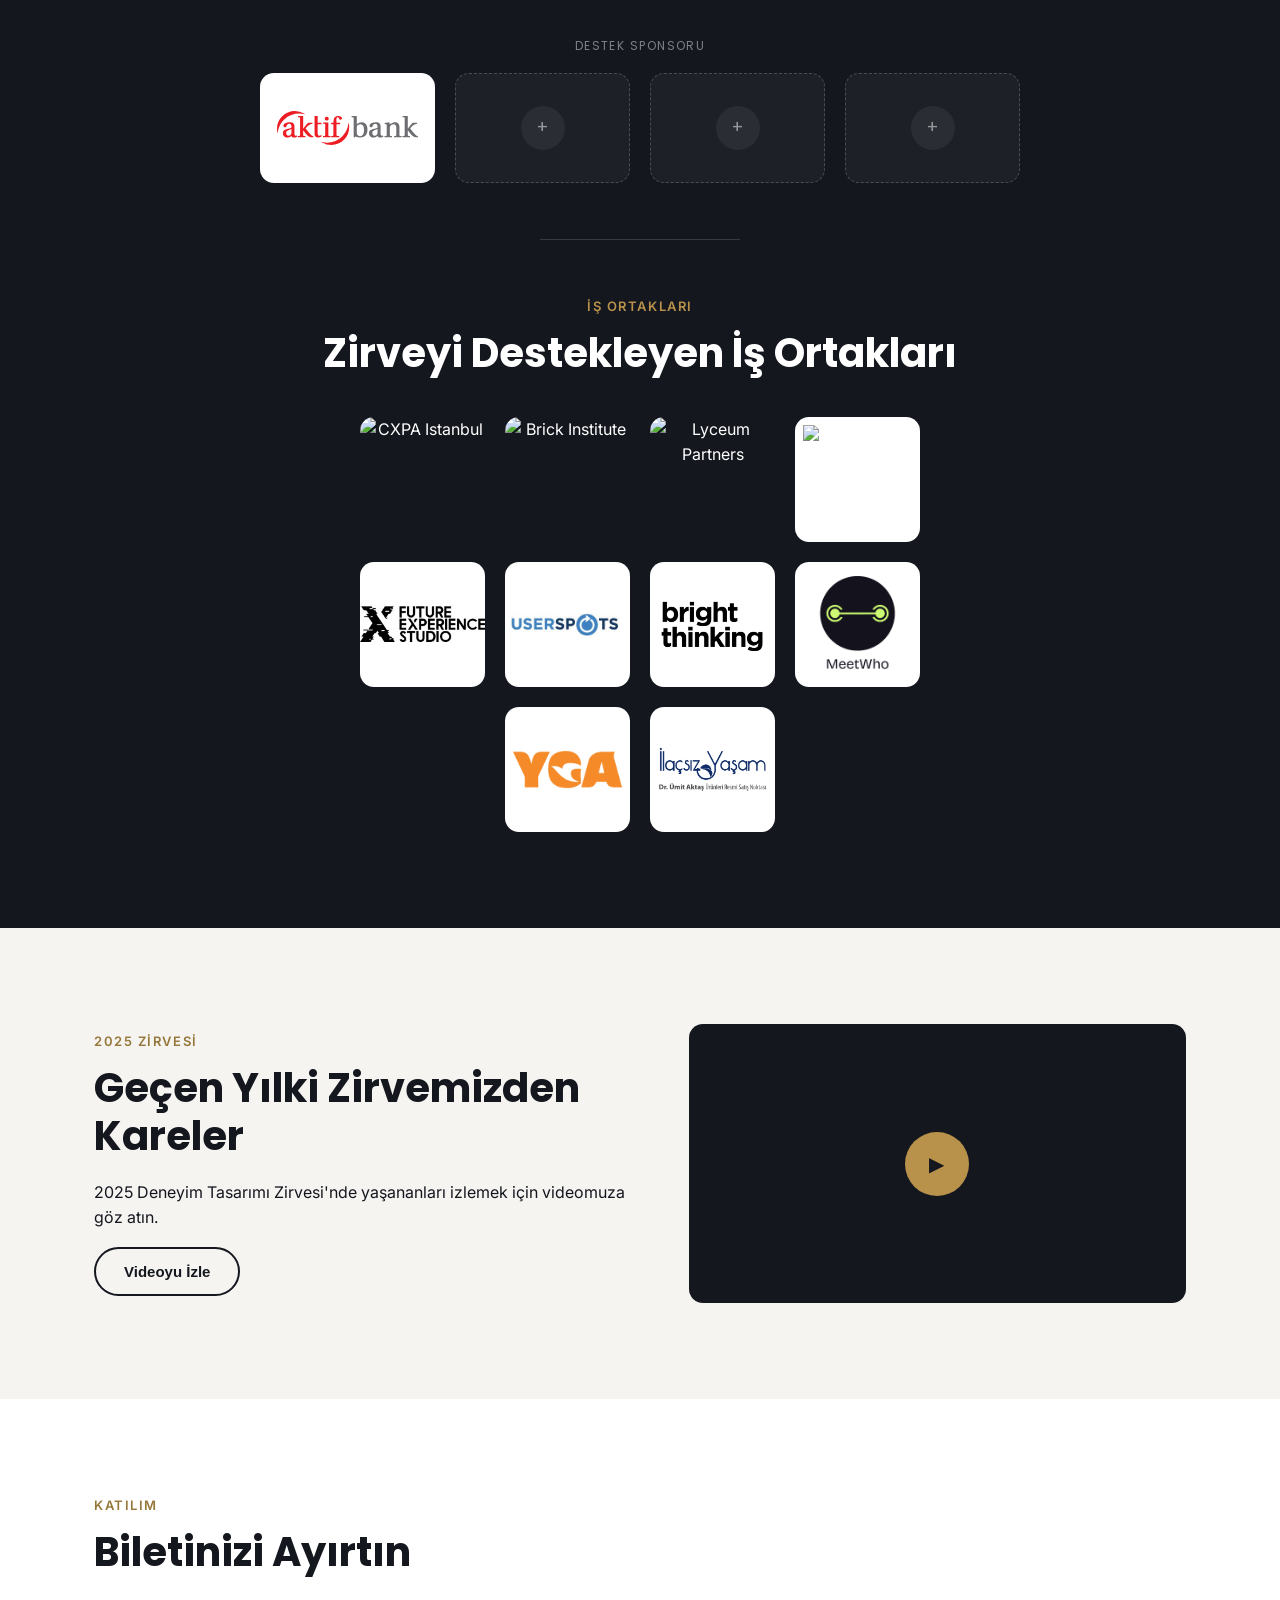
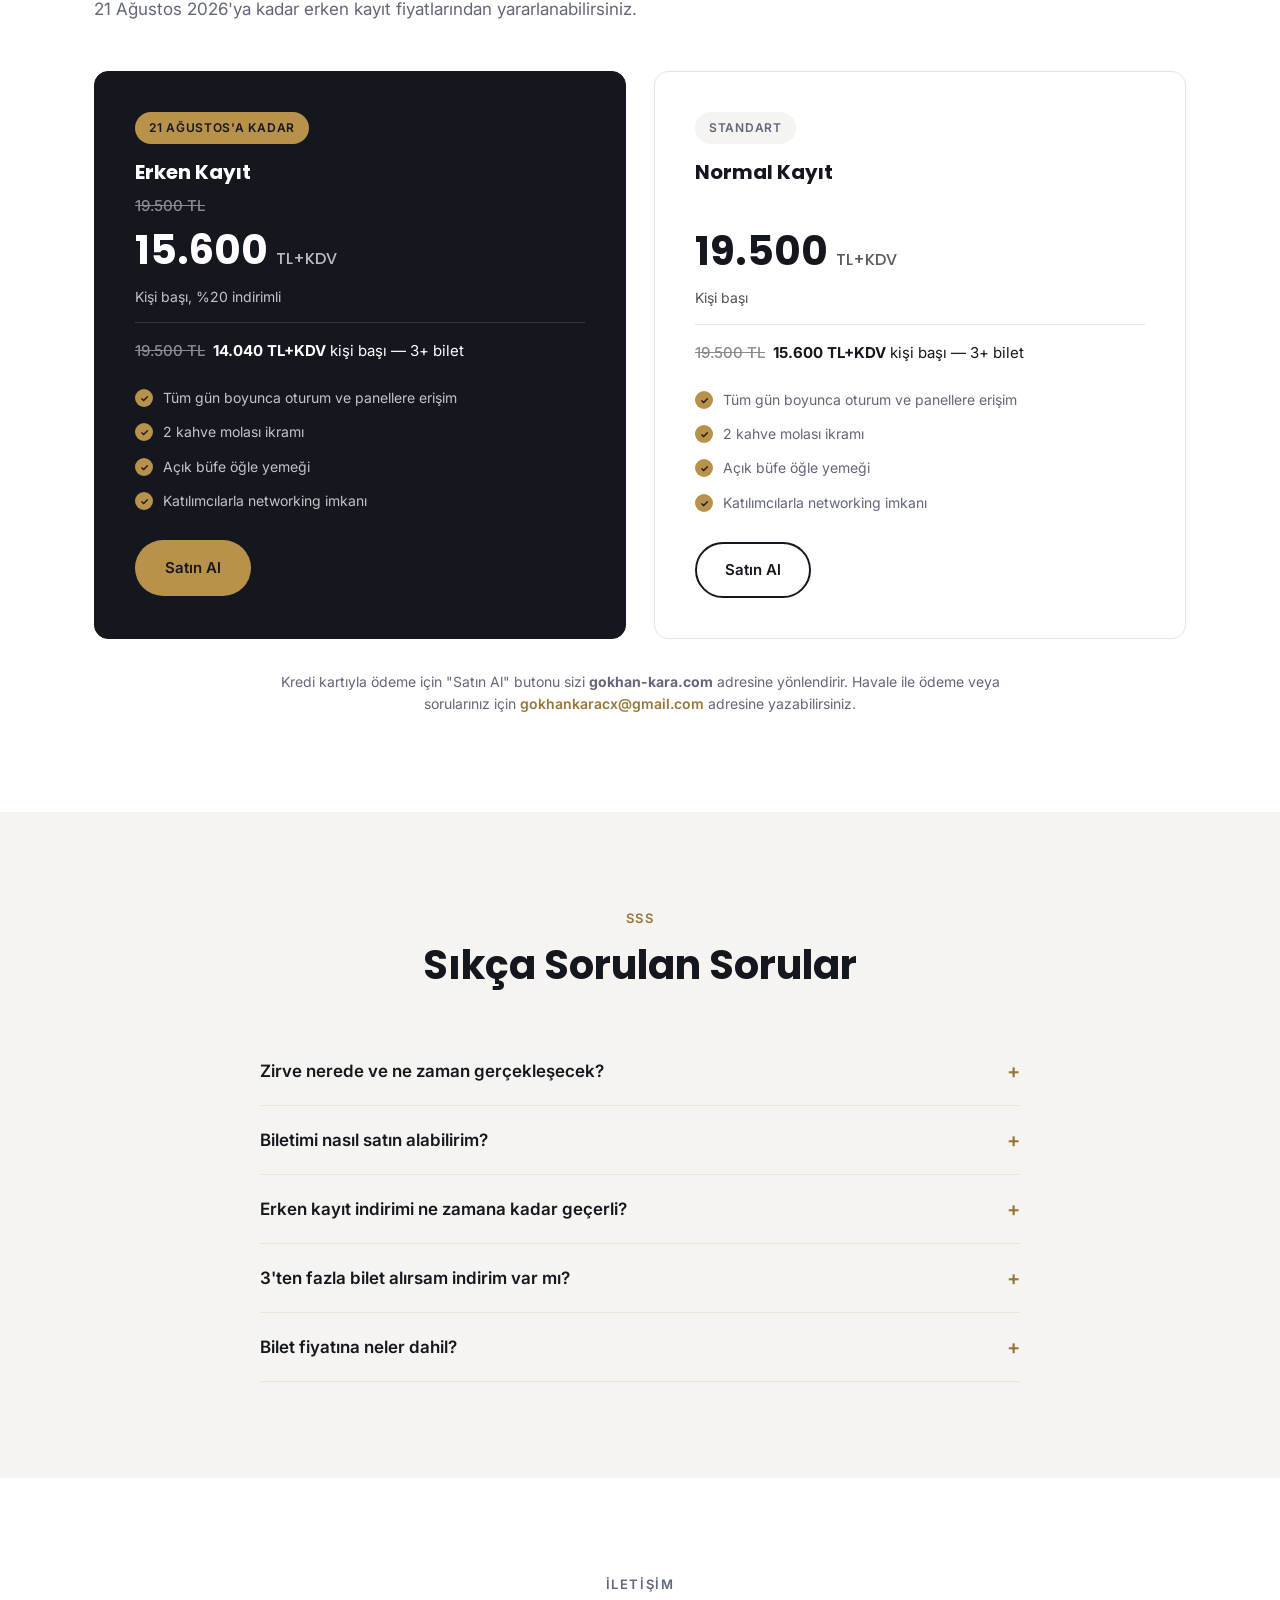
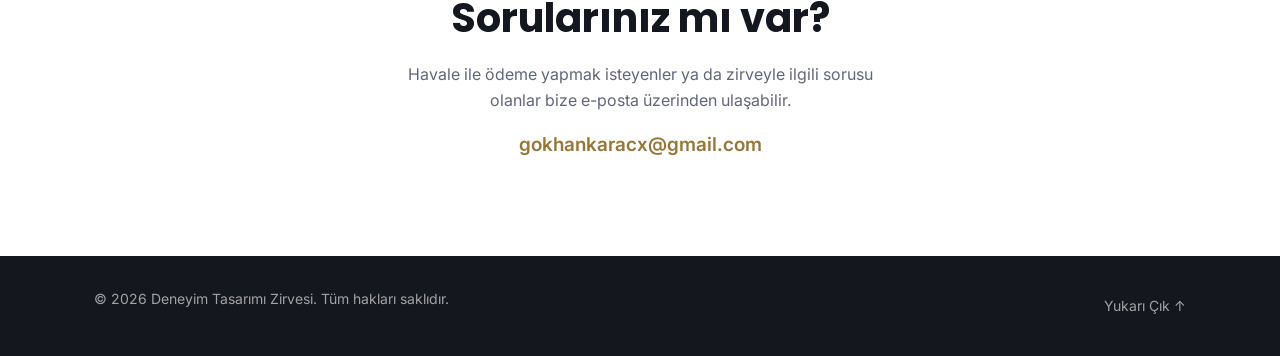
==== commit f5ebccd7: "Silver sponsor alanına KoçSistem logosu eklendi" ====
--- a/index.html
+++ b/index.html
@@ -141,6 +141,7 @@
         <div class="company-logo company-logo-real"><img src="assets/img/marquee/artwise-logo.png" alt="Artiwise"></div>
         <div class="company-logo company-logo-real"><img src="assets/img/marquee/wiseback-logo.png" alt="Wiseback"></div>
         <div class="company-logo company-logo-real"><img src="assets/img/marquee/adm-gdz-logo.jpg" alt="Adm Gdz"></div>
+        <div class="company-logo company-logo-real"><img src="assets/img/sponsorlar/Ilacsizyasam-logo.jpg" alt="İlaçsız Yaşam"></div>
         <div class="company-logo company-logo-real" aria-hidden="true"><img loading="lazy" src="assets/img/sponsorlar/lyceum-partners.jpg" alt="Lyceum Partners"></div>
         <div class="company-logo company-logo-real" aria-hidden="true"><img loading="lazy" src="assets/img/marquee/akbank-logo.png" alt="Akbank"></div>
         <div class="company-logo company-logo-real" aria-hidden="true"><img loading="lazy" src="assets/img/marquee/allianz-logo.png" alt="Allianz"></div>
@@ -181,6 +182,7 @@
         <div class="company-logo company-logo-real" aria-hidden="true"><img loading="lazy" src="assets/img/marquee/artwise-logo.png" alt="Artiwise"></div>
         <div class="company-logo company-logo-real" aria-hidden="true"><img loading="lazy" src="assets/img/marquee/wiseback-logo.png" alt="Wiseback"></div>
         <div class="company-logo company-logo-real" aria-hidden="true"><img loading="lazy" src="assets/img/marquee/adm-gdz-logo.jpg" alt="Adm Gdz"></div>
+        <div class="company-logo company-logo-real" aria-hidden="true"><img loading="lazy" src="assets/img/sponsorlar/Ilacsizyasam-logo.jpg" alt="İlaçsız Yaşam"></div>
         <div class="company-logo company-logo-real" aria-hidden="true"><img loading="lazy" src="assets/img/sponsorlar/lyceum-partners.jpg" alt="Lyceum Partners"></div>
         <div class="company-logo company-logo-real" aria-hidden="true"><img loading="lazy" src="assets/img/marquee/akbank-logo.png" alt="Akbank"></div>
         <div class="company-logo company-logo-real" aria-hidden="true"><img loading="lazy" src="assets/img/marquee/allianz-logo.png" alt="Allianz"></div>
@@ -221,6 +223,7 @@
         <div class="company-logo company-logo-real" aria-hidden="true"><img loading="lazy" src="assets/img/marquee/artwise-logo.png" alt="Artiwise"></div>
         <div class="company-logo company-logo-real" aria-hidden="true"><img loading="lazy" src="assets/img/marquee/wiseback-logo.png" alt="Wiseback"></div>
         <div class="company-logo company-logo-real" aria-hidden="true"><img loading="lazy" src="assets/img/marquee/adm-gdz-logo.jpg" alt="Adm Gdz"></div>
+        <div class="company-logo company-logo-real" aria-hidden="true"><img loading="lazy" src="assets/img/sponsorlar/Ilacsizyasam-logo.jpg" alt="İlaçsız Yaşam"></div>
       </div>
     </div>
   </section>
@@ -463,7 +466,7 @@
       <div class="sponsor-tier sponsor-tier-silver">
         <span class="sponsor-tier-label">Silver Sponsor</span>
         <div class="sponsor-tier-row">
-          <div class="sponsor-slot sponsor-slot-silver"><span>+</span></div>
+          <div class="sponsor-slot sponsor-slot-silver sponsor-slot-filled"><img loading="lazy" src="assets/img/sponsorlar/kocsistem-logo.png" alt="KoçSistem"></div>
         </div>
       </div>
 
--- a/assets/css/style.css
+++ b/assets/css/style.css
@@ -306,7 +306,7 @@
   align-items: center;
   gap: 16px;
   width: max-content;
-  animation: marquee 130s linear infinite;
+  animation: marquee 90s linear infinite;
 }
 .companies-track:hover { animation-play-state: paused; }
 @keyframes marquee {
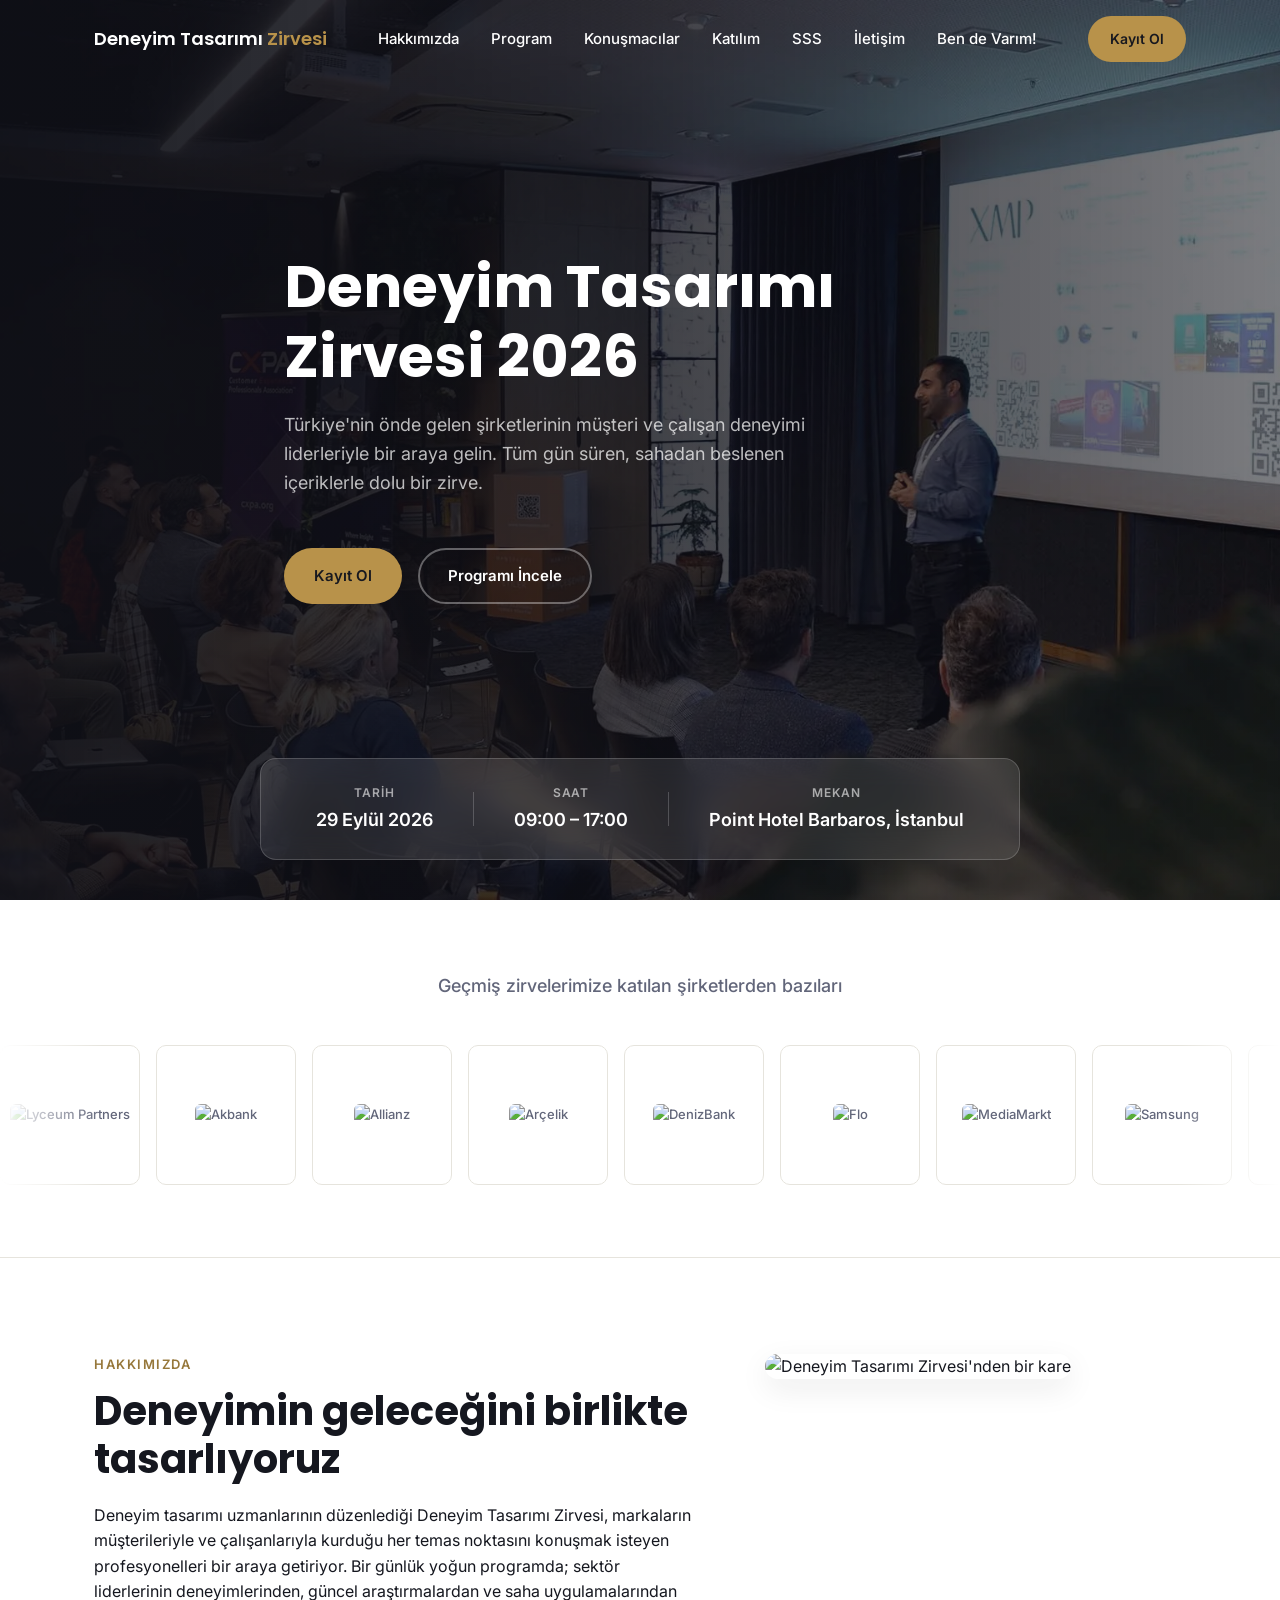
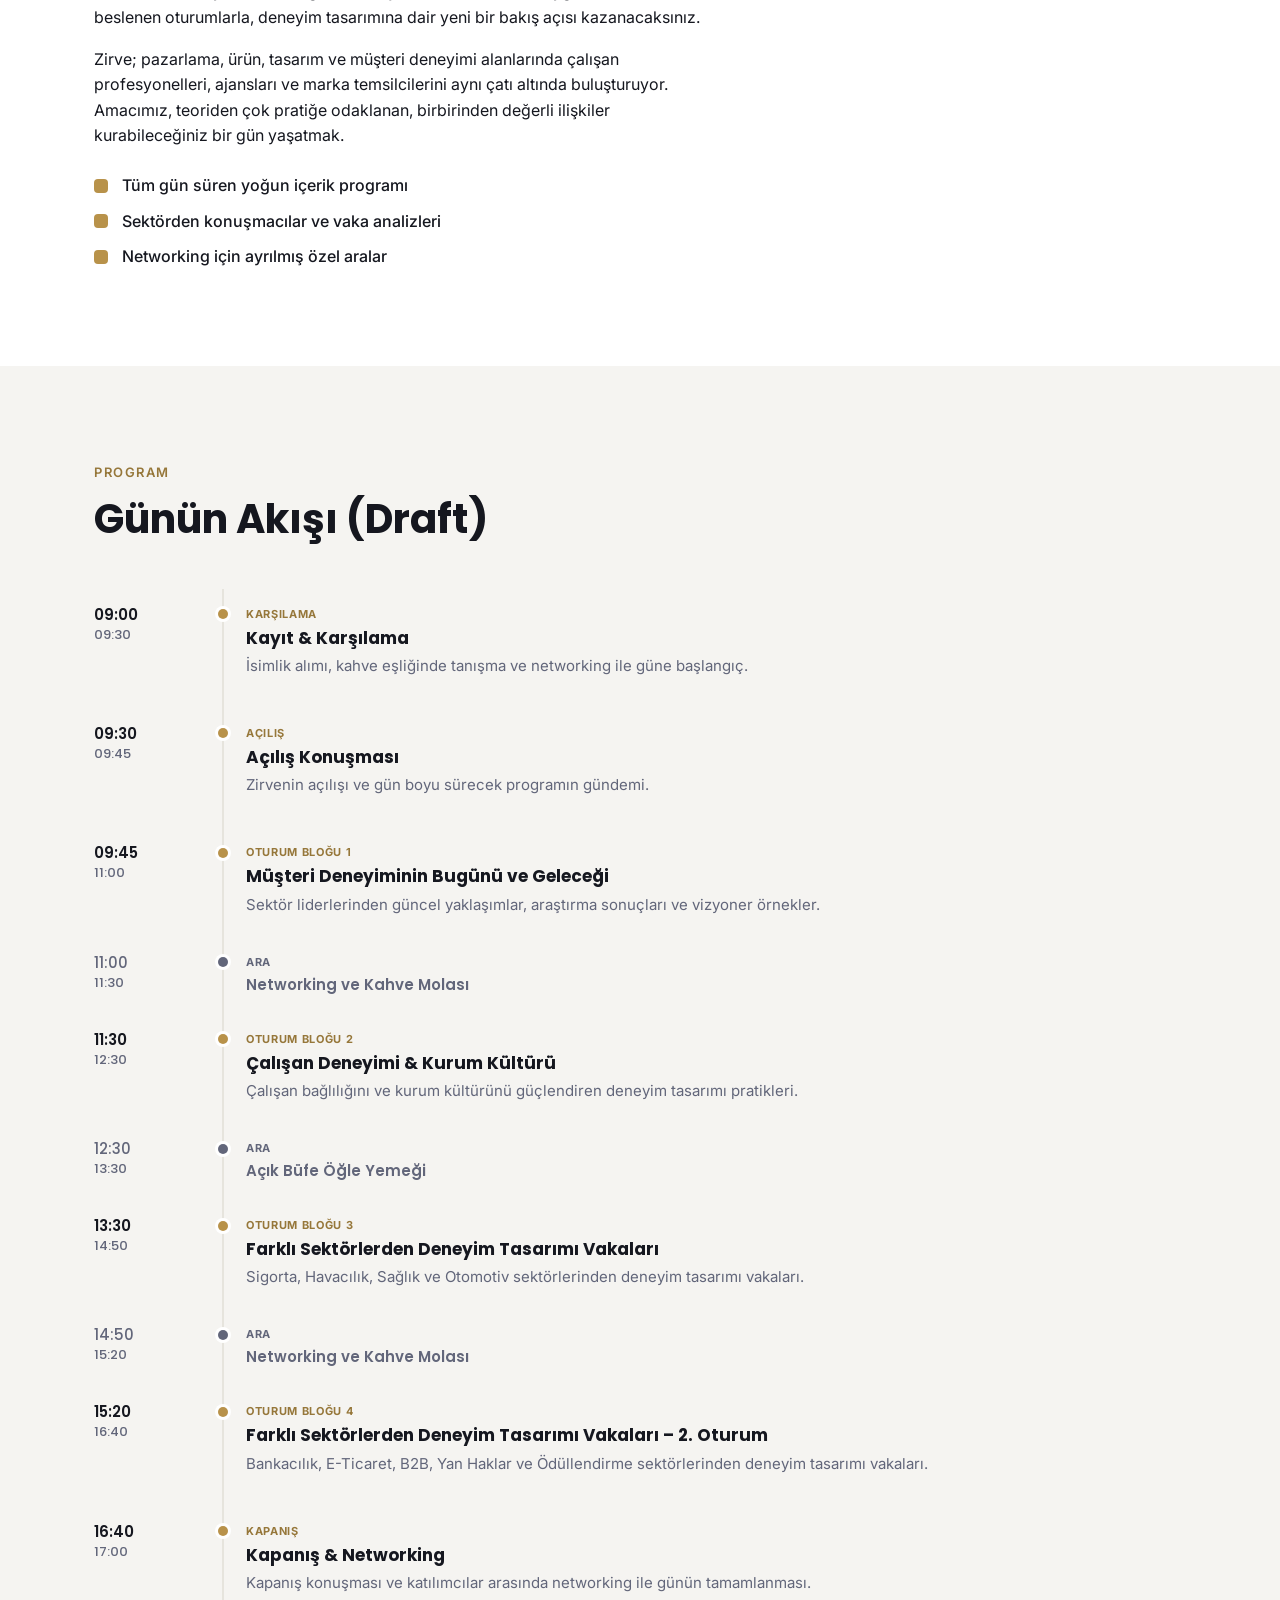
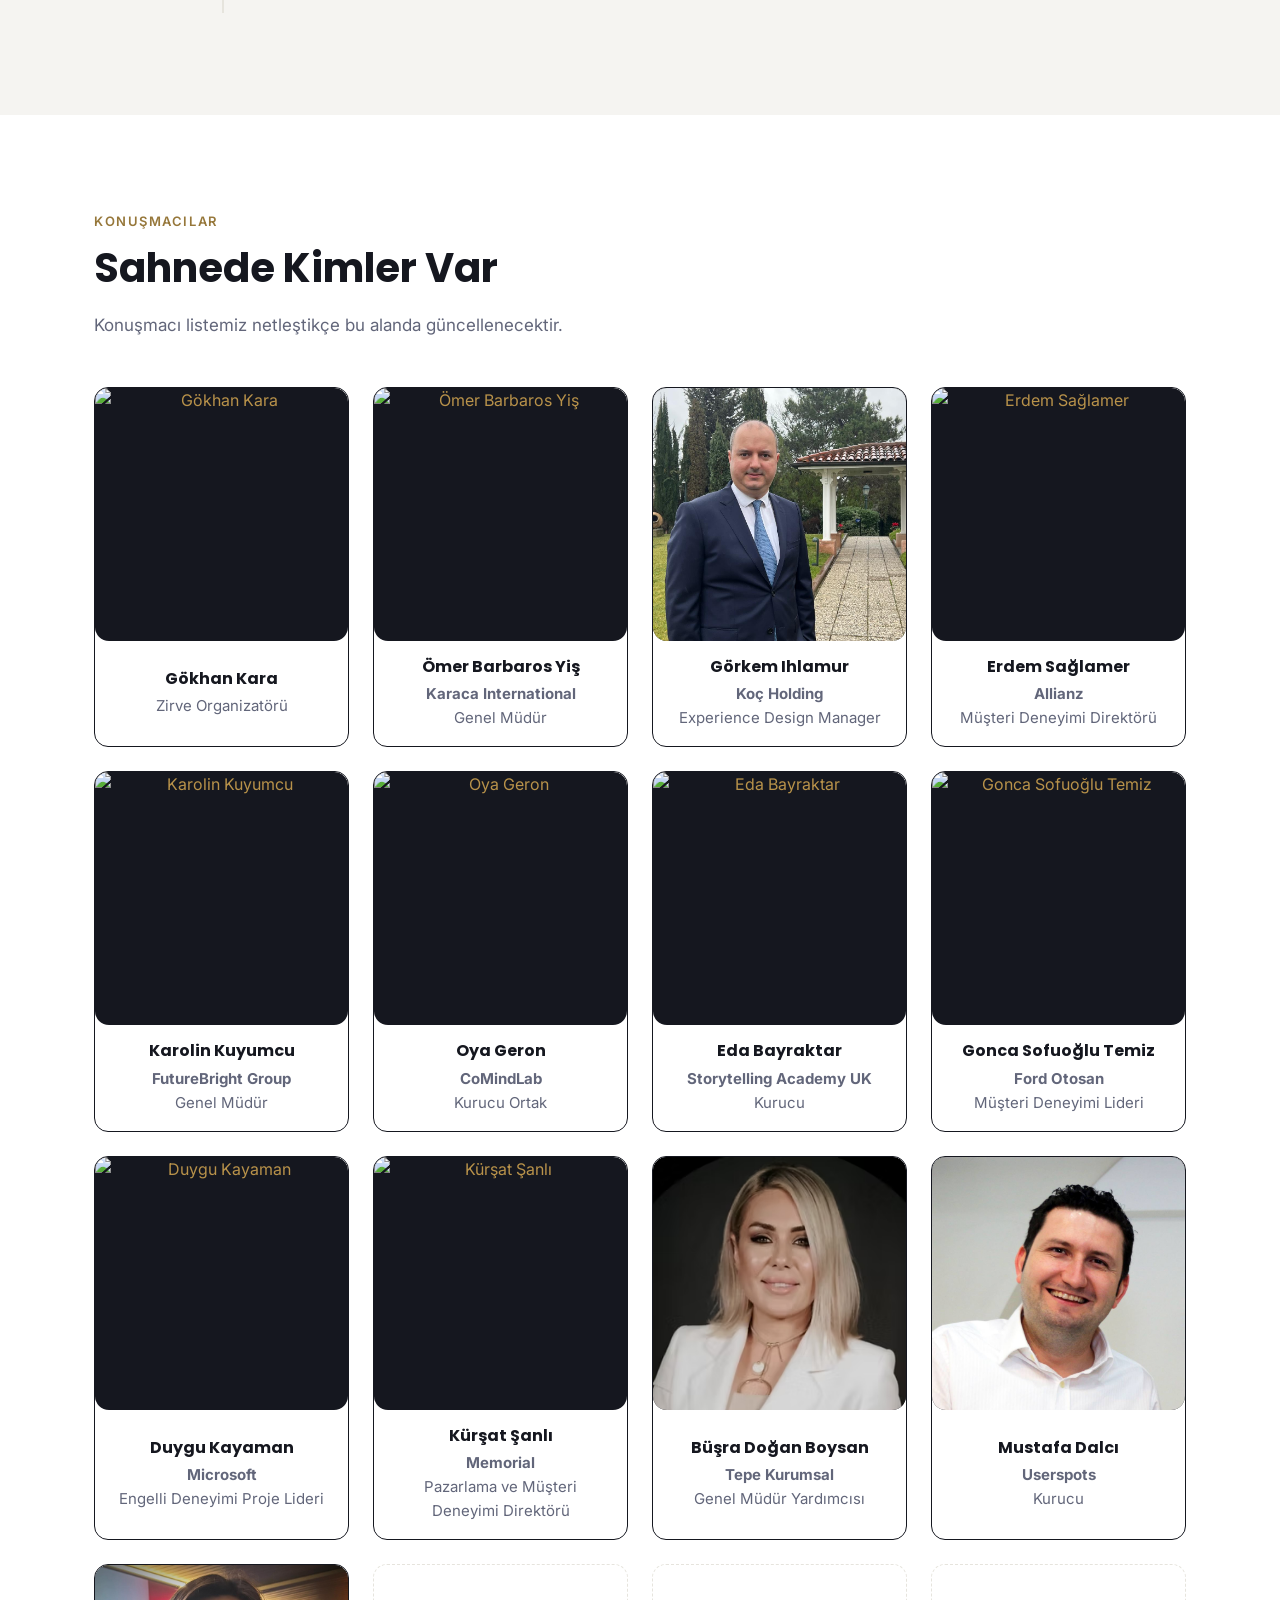
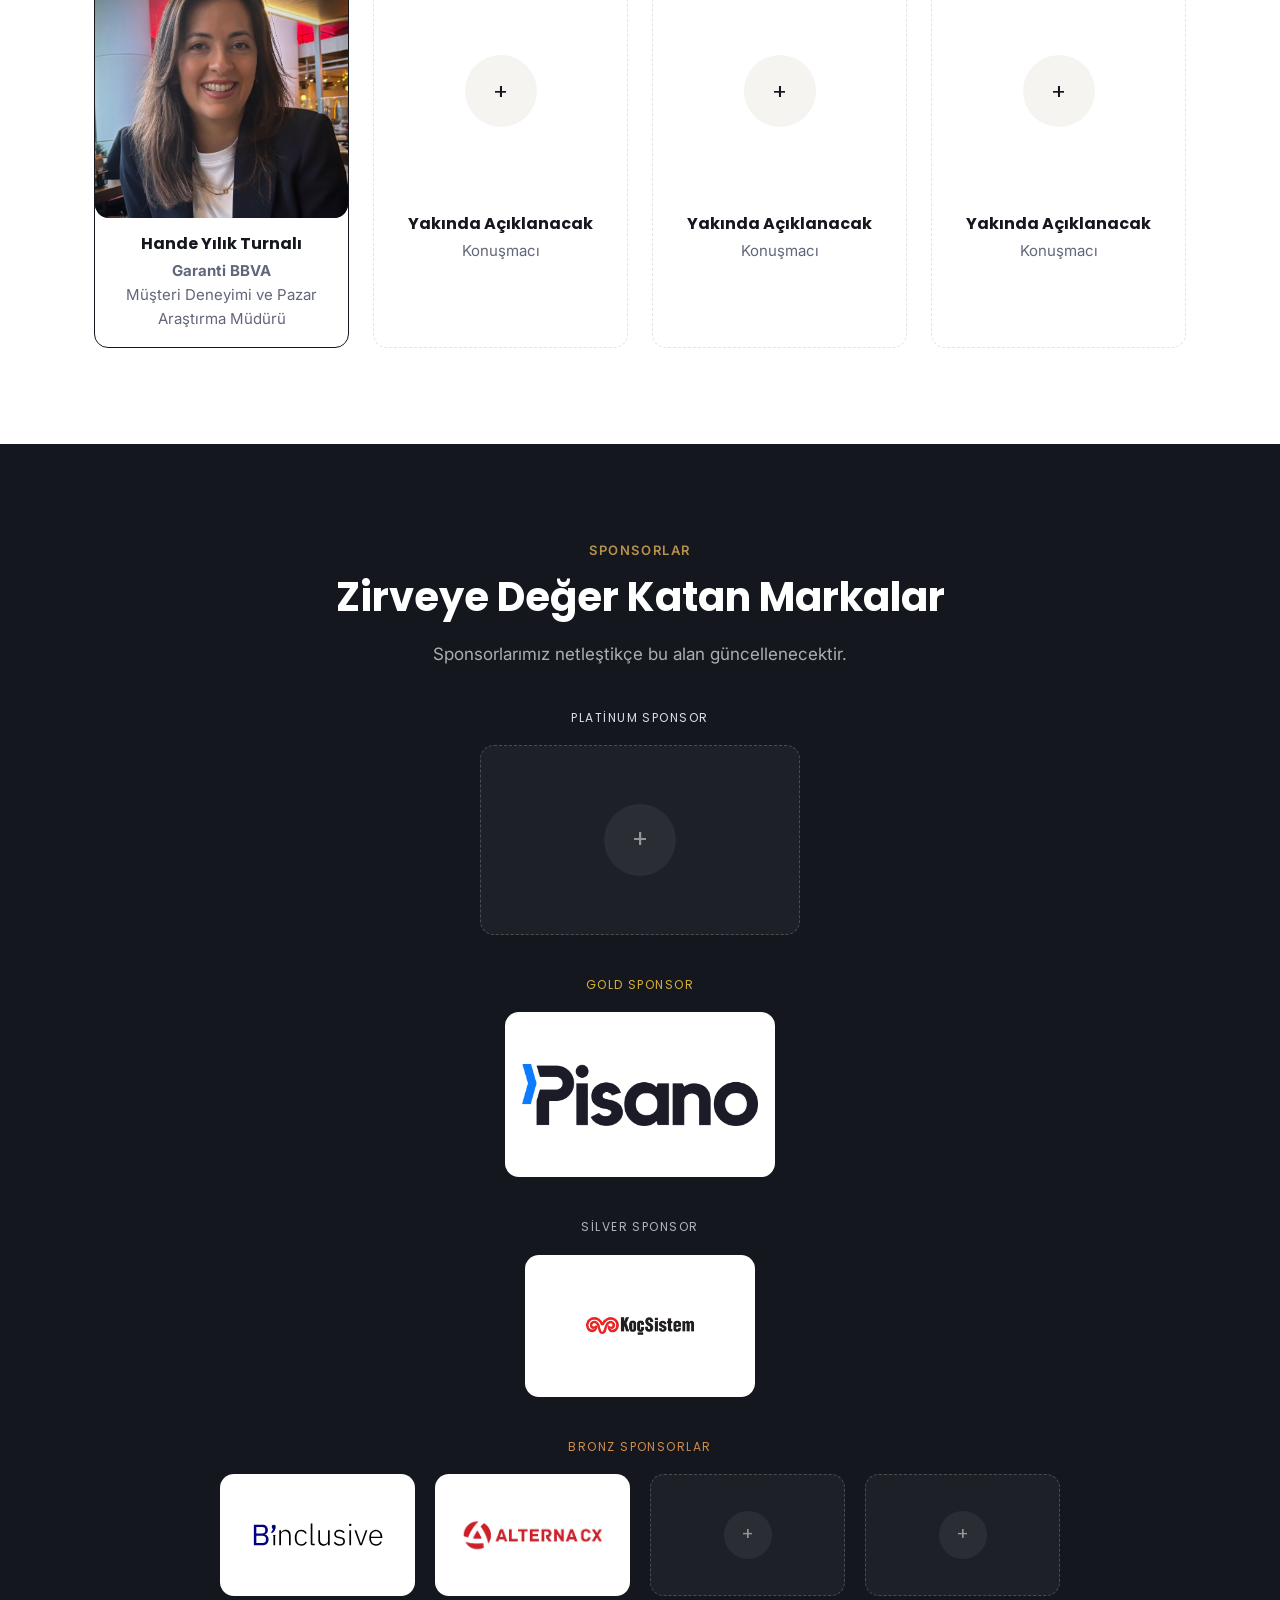
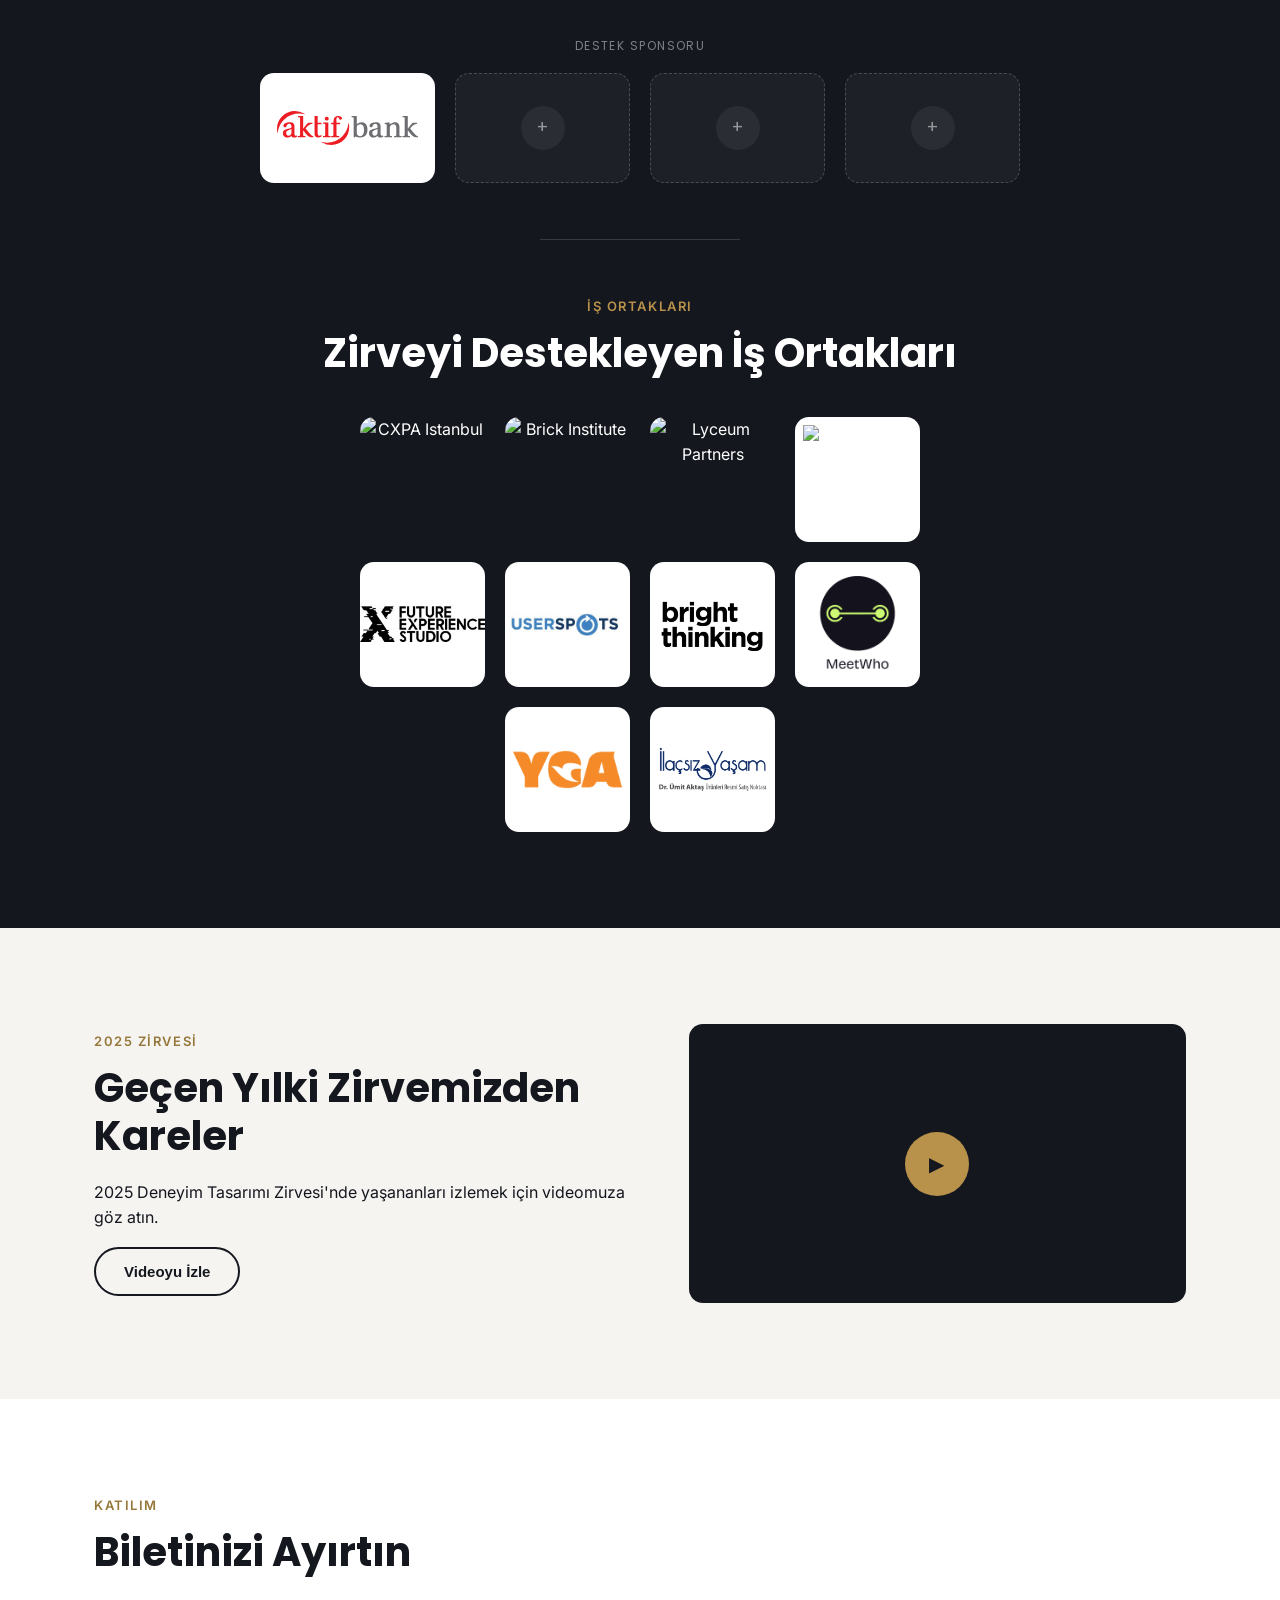
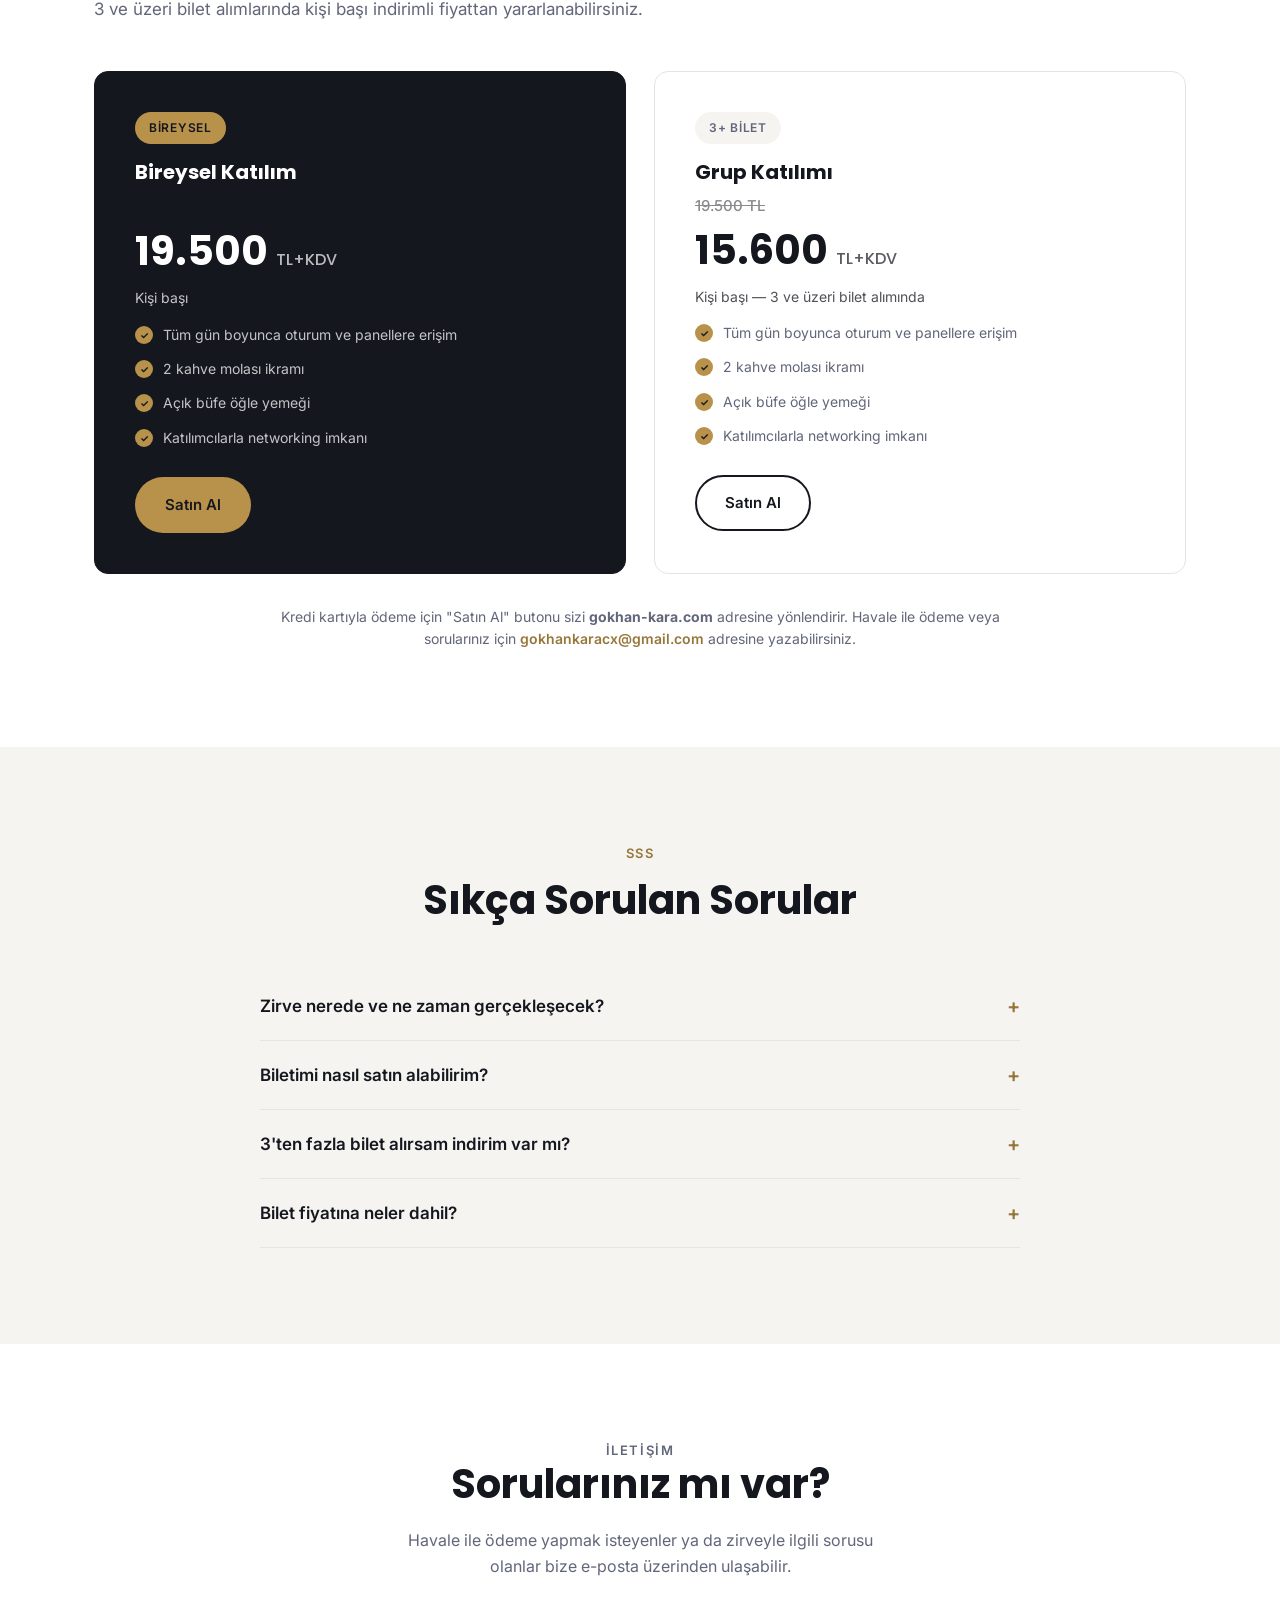
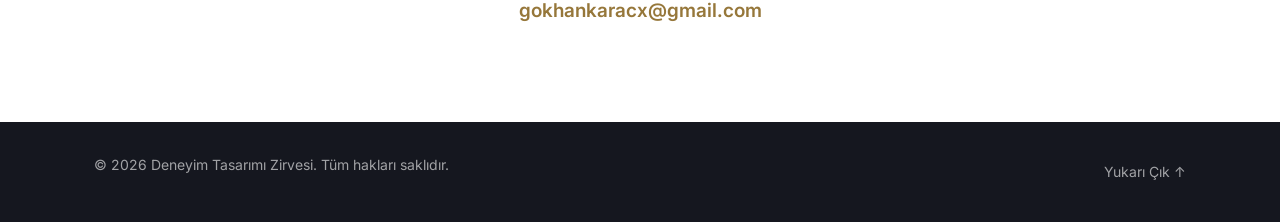
==== commit 8e5a48b1: "Erken kayıt dönemi kaldırıldı, bireysel/grup fiyatlandırma düzenlendi" ====
--- a/index.html
+++ b/index.html
@@ -537,15 +537,14 @@
     <div class="container">
       <p class="section-eyebrow">Katılım</p>
       <h2>Biletinizi Ayırtın</h2>
-      <p class="section-lead">21 Ağustos 2026'ya kadar erken kayıt fiyatlarından yararlanabilirsiniz.</p>
+      <p class="section-lead">3 ve üzeri bilet alımlarında kişi başı indirimli fiyattan yararlanabilirsiniz.</p>
 
       <div class="pricing-grid">
         <div class="pricing-card pricing-card-featured">
-          <span class="pricing-tag">21 Ağustos'a kadar</span>
-          <h3>Erken Kayıt</h3>
-          <p class="pricing-amount"><s class="pricing-old">19.500 TL</s>15.600 <span>TL+KDV</span></p>
-          <p class="pricing-note">Kişi başı, %20 indirimli</p>
-          <p class="pricing-group"><s class="pricing-old">19.500 TL</s><strong>14.040 TL+KDV</strong> kişi başı — 3+ bilet</p>
+          <span class="pricing-tag">Bireysel</span>
+          <h3>Bireysel Katılım</h3>
+          <p class="pricing-amount"><span class="pricing-old-spacer">19.500 TL</span>19.500 <span>TL+KDV</span></p>
+          <p class="pricing-note">Kişi başı</p>
           <ul class="included-list">
             <li><span class="included-icon">✓</span>Tüm gün boyunca oturum ve panellere erişim</li>
             <li><span class="included-icon">✓</span>2 kahve molası ikramı</li>
@@ -556,11 +555,10 @@
         </div>
 
         <div class="pricing-card">
-          <span class="pricing-tag pricing-tag-muted">Standart</span>
-          <h3>Normal Kayıt</h3>
-          <p class="pricing-amount"><span class="pricing-old-spacer">19.500 TL</span>19.500 <span>TL+KDV</span></p>
-          <p class="pricing-note">Kişi başı</p>
-          <p class="pricing-group"><s class="pricing-old">19.500 TL</s><strong>15.600 TL+KDV</strong> kişi başı — 3+ bilet</p>
+          <span class="pricing-tag pricing-tag-muted">3+ Bilet</span>
+          <h3>Grup Katılımı</h3>
+          <p class="pricing-amount"><s class="pricing-old">19.500 TL</s>15.600 <span>TL+KDV</span></p>
+          <p class="pricing-note">Kişi başı — 3 ve üzeri bilet alımında</p>
           <ul class="included-list">
             <li><span class="included-icon">✓</span>Tüm gün boyunca oturum ve panellere erişim</li>
             <li><span class="included-icon">✓</span>2 kahve molası ikramı</li>
@@ -591,12 +589,8 @@
           <div class="faq-answer"><p>Katılım bölümündeki "Satın Al" butonuna tıklayarak kredi kartıyla ödeme sayfasına yönlendirilirsiniz. Havale ile ödeme yapmak isterseniz gokhankaracx@gmail.com adresine yazabilirsiniz.</p></div>
         </div>
         <div class="faq-item">
-          <button class="faq-question" aria-expanded="false">Erken kayıt indirimi ne zamana kadar geçerli?<span class="faq-icon">+</span></button>
-          <div class="faq-answer"><p>Erken kayıt fiyatları 21 Ağustos 2026 tarihine kadar geçerlidir. Bu tarihten sonra standart fiyatlar uygulanır.</p></div>
-        </div>
-        <div class="faq-item">
           <button class="faq-question" aria-expanded="false">3'ten fazla bilet alırsam indirim var mı?<span class="faq-icon">+</span></button>
-          <div class="faq-answer"><p>Evet. 3 ve üzeri bilet alımlarında hem erken kayıt hem de standart dönemde indirimli fiyatlardan yararlanabilirsiniz. Detaylar için Katılım bölümüne göz atabilirsiniz.</p></div>
+          <div class="faq-answer"><p>Evet. 3 ve üzeri bilet alımlarında kişi başı indirimli fiyattan yararlanabilirsiniz. Detaylar için Katılım bölümüne göz atabilirsiniz.</p></div>
         </div>
         <div class="faq-item">
           <button class="faq-question" aria-expanded="false">Bilet fiyatına neler dahil?<span class="faq-icon">+</span></button>
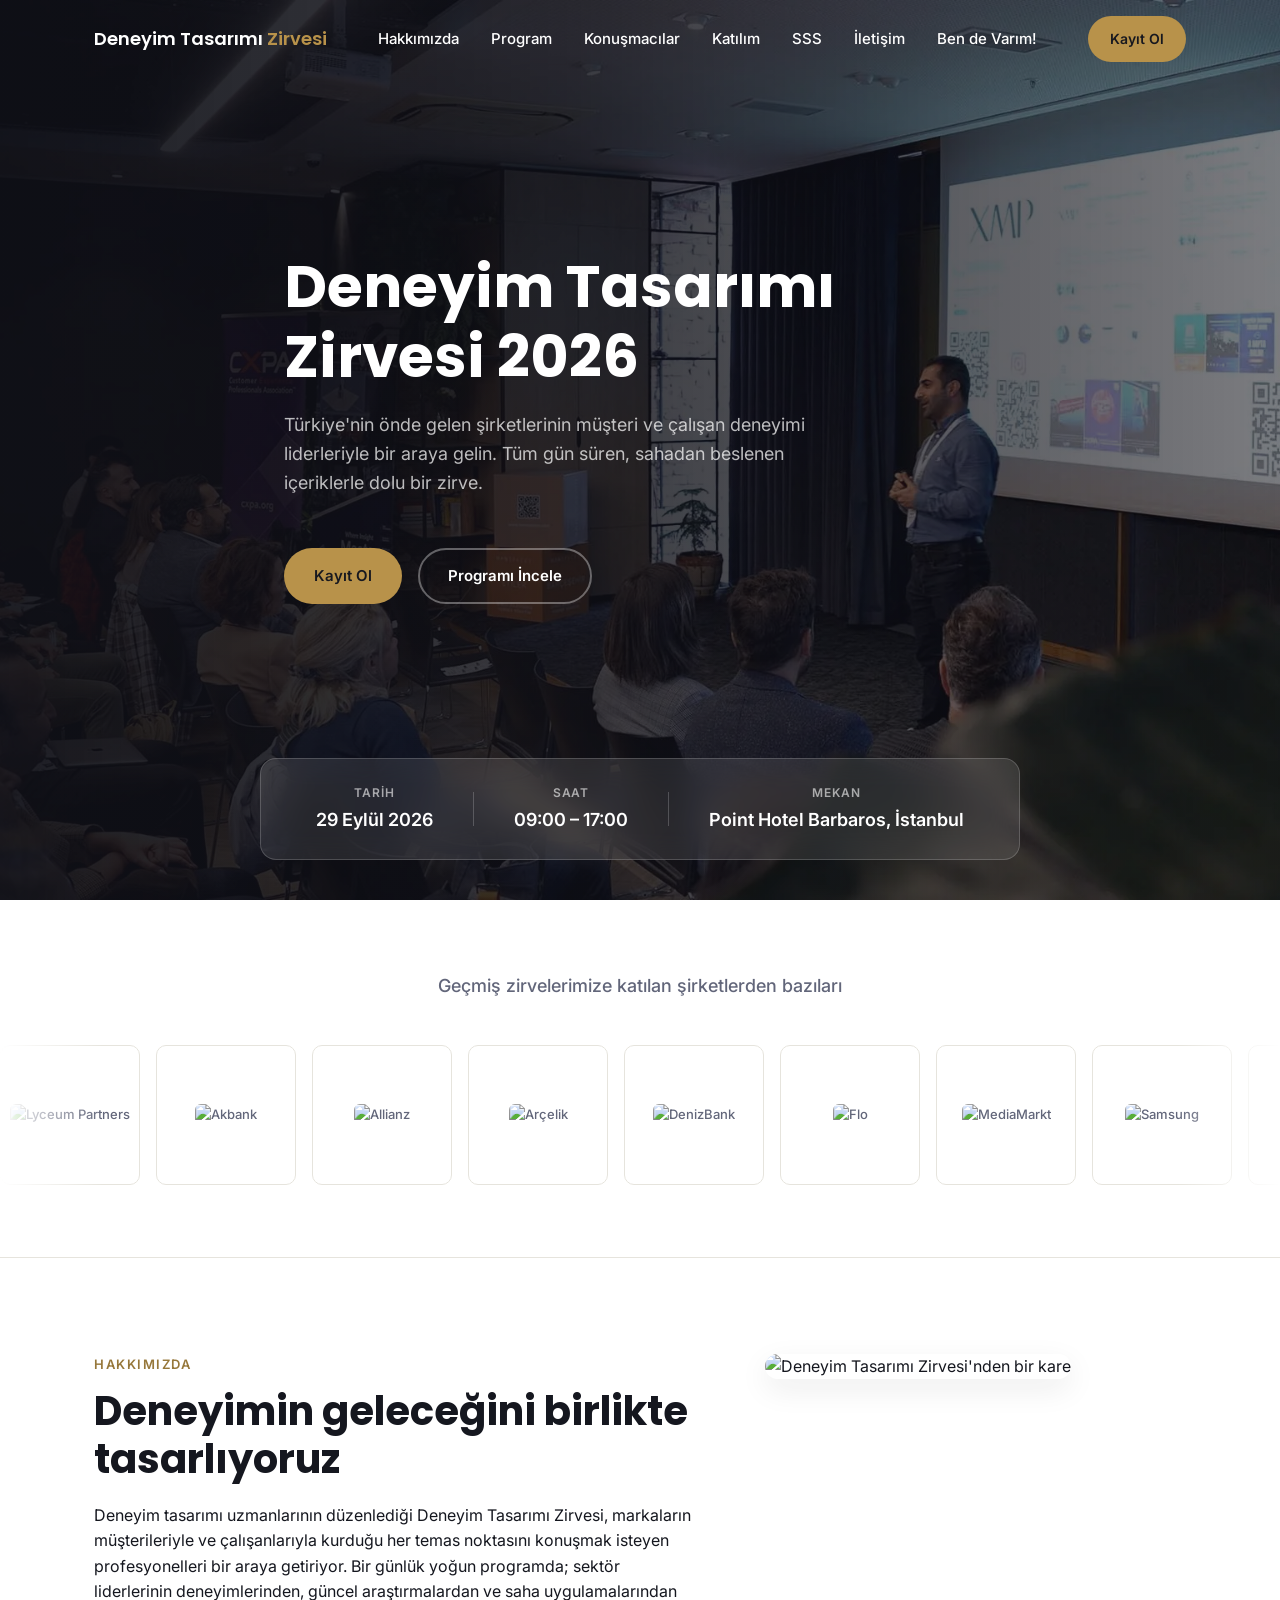
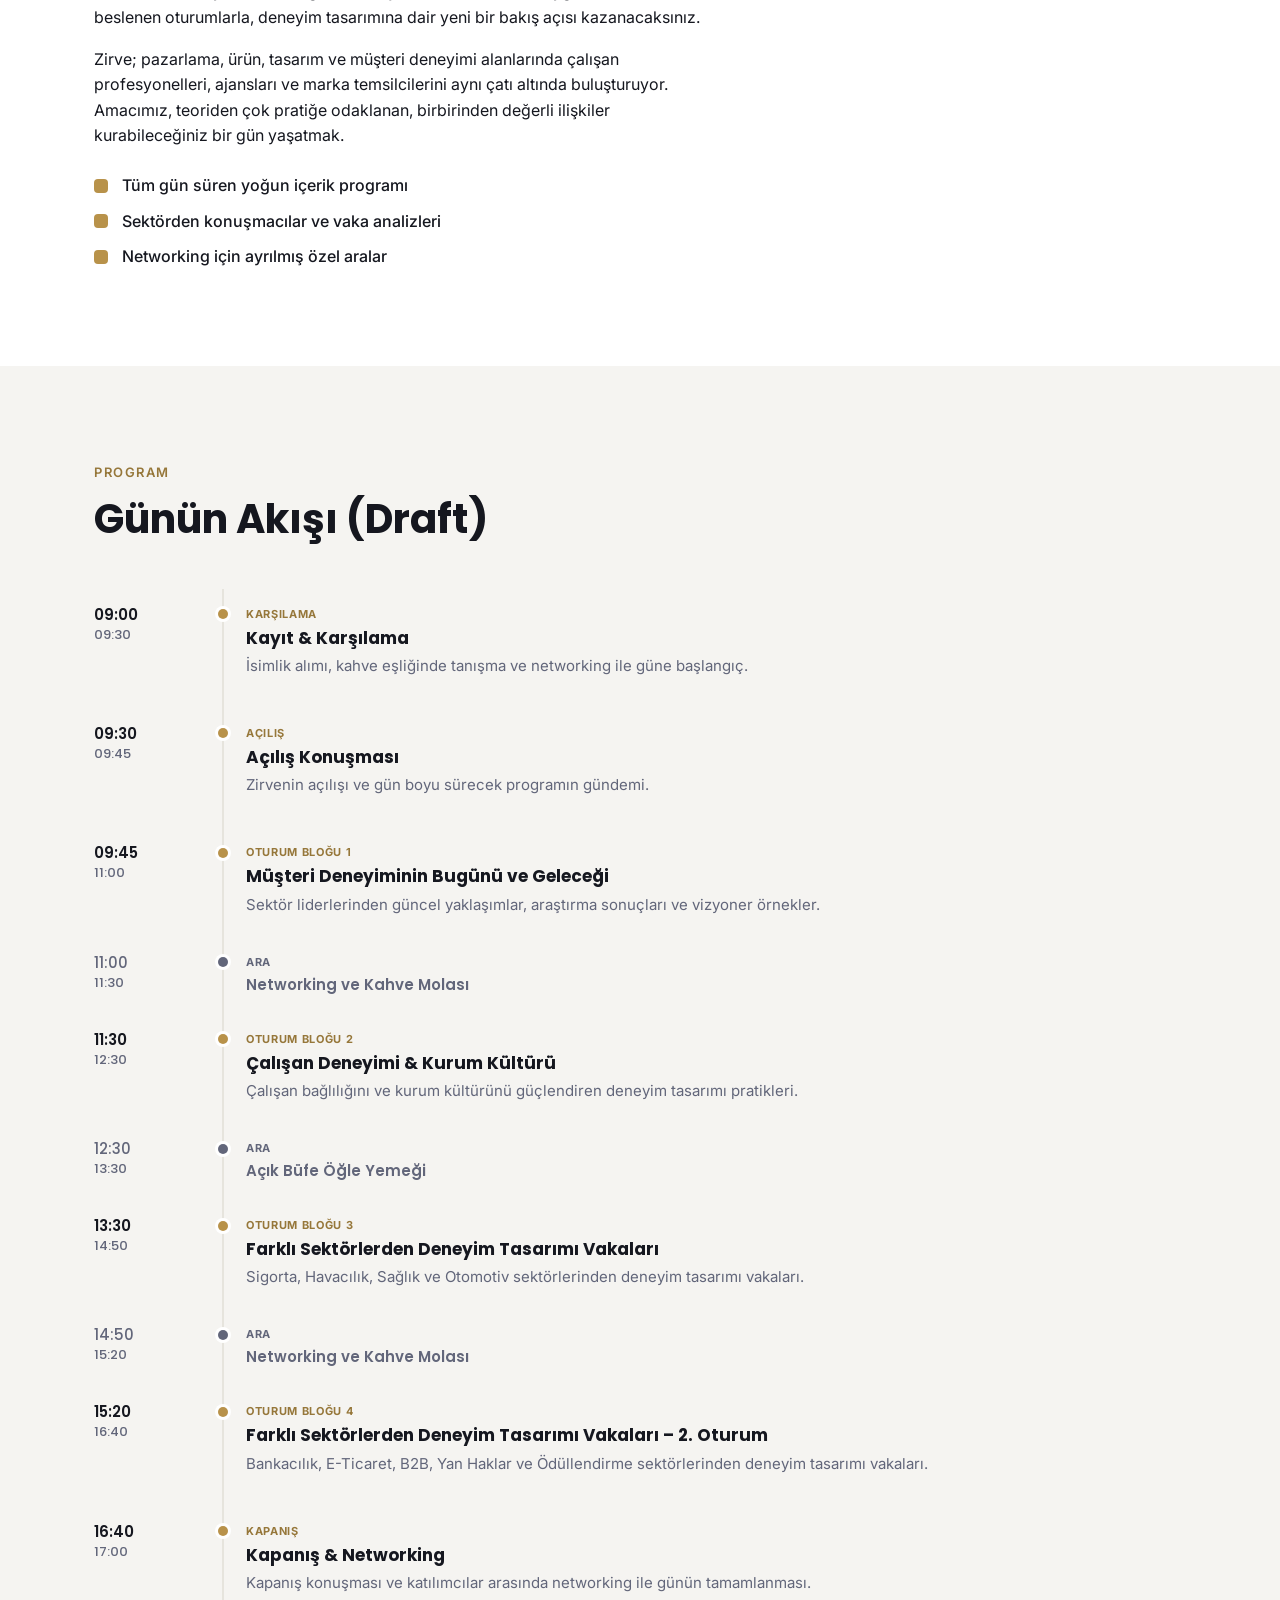
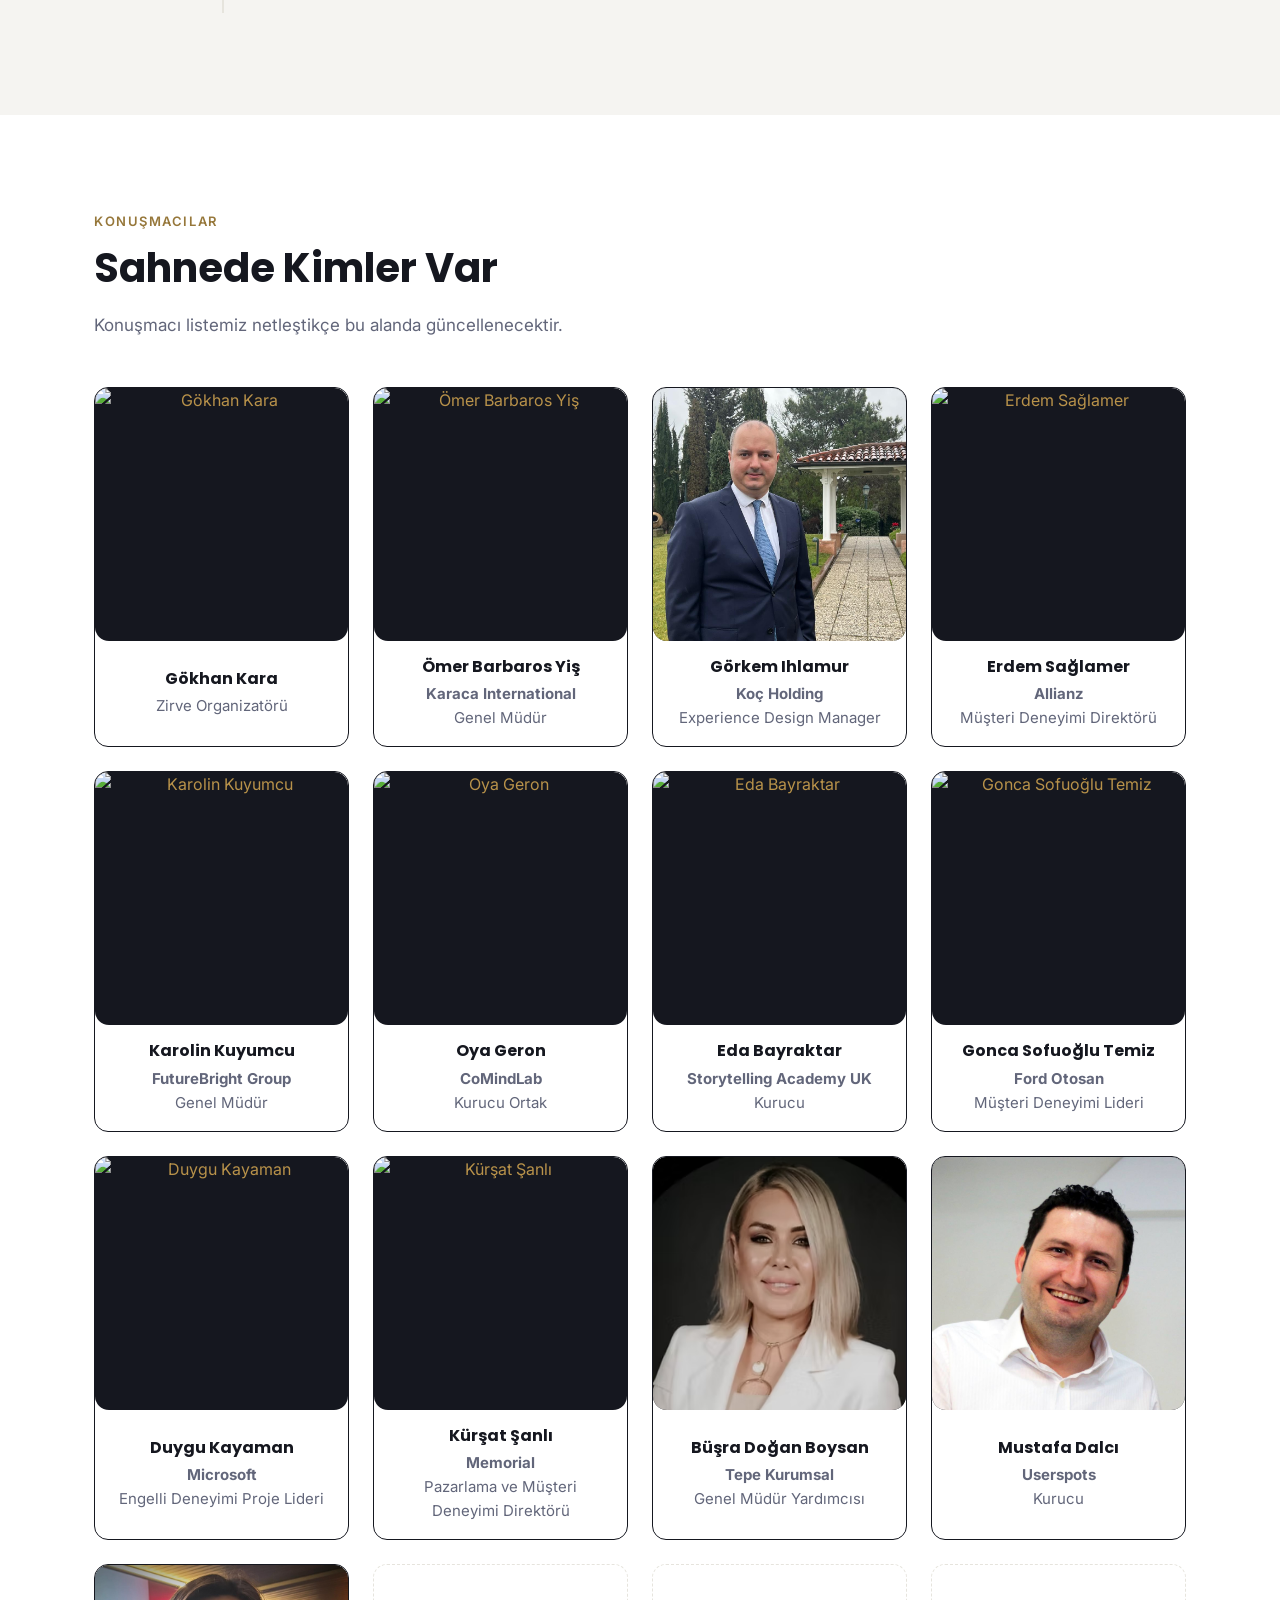
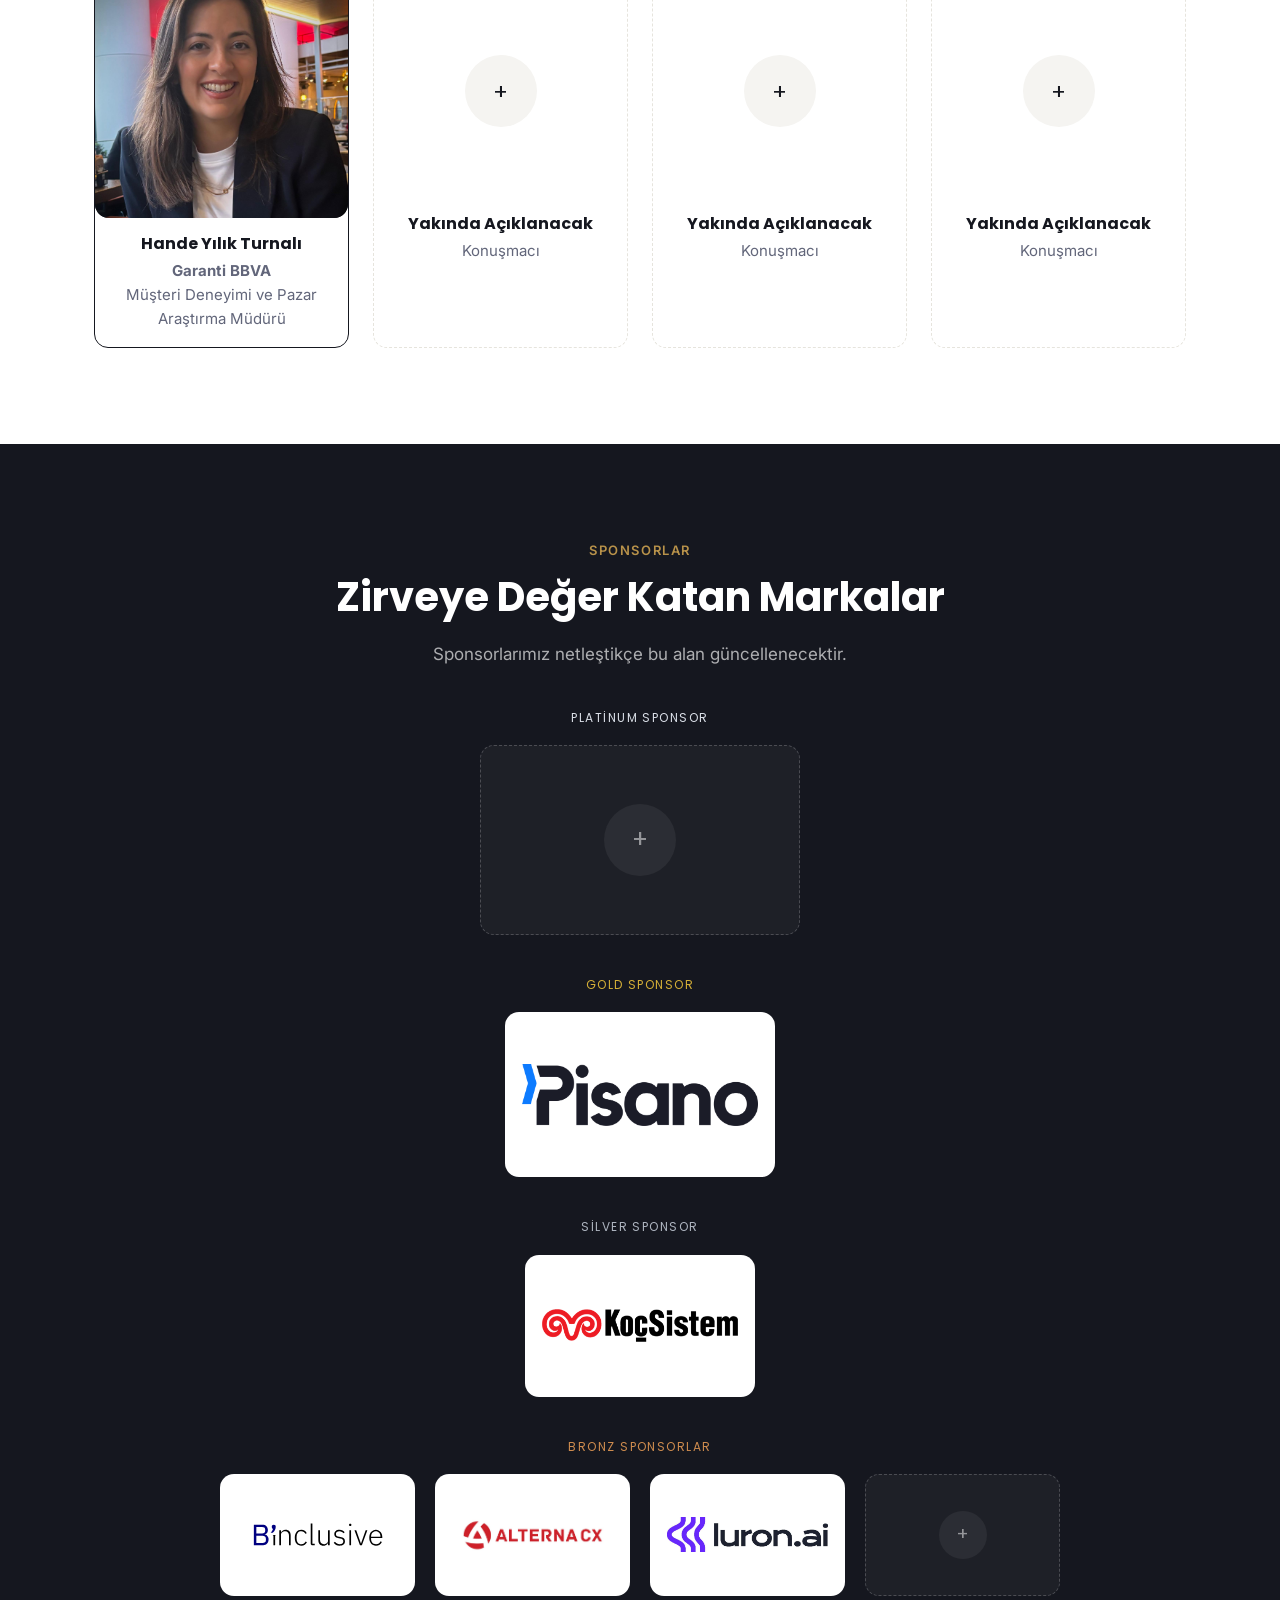
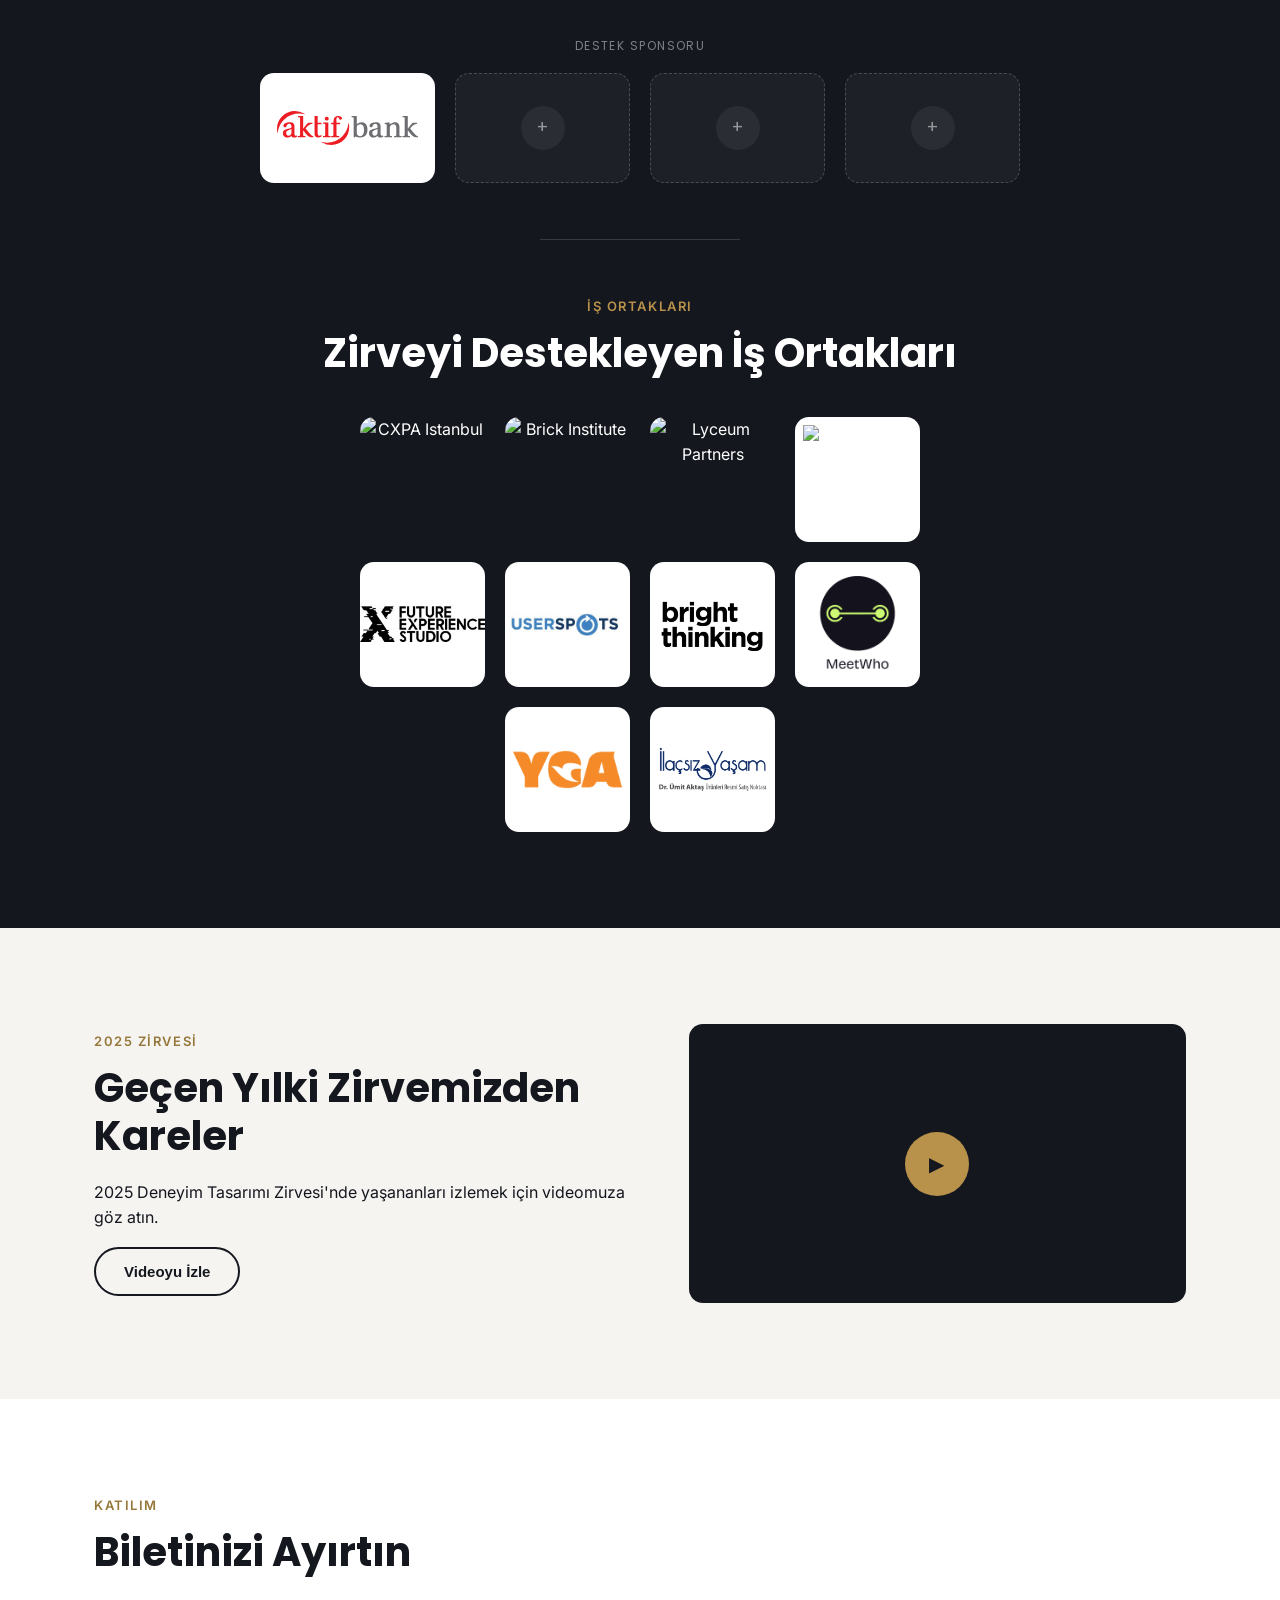
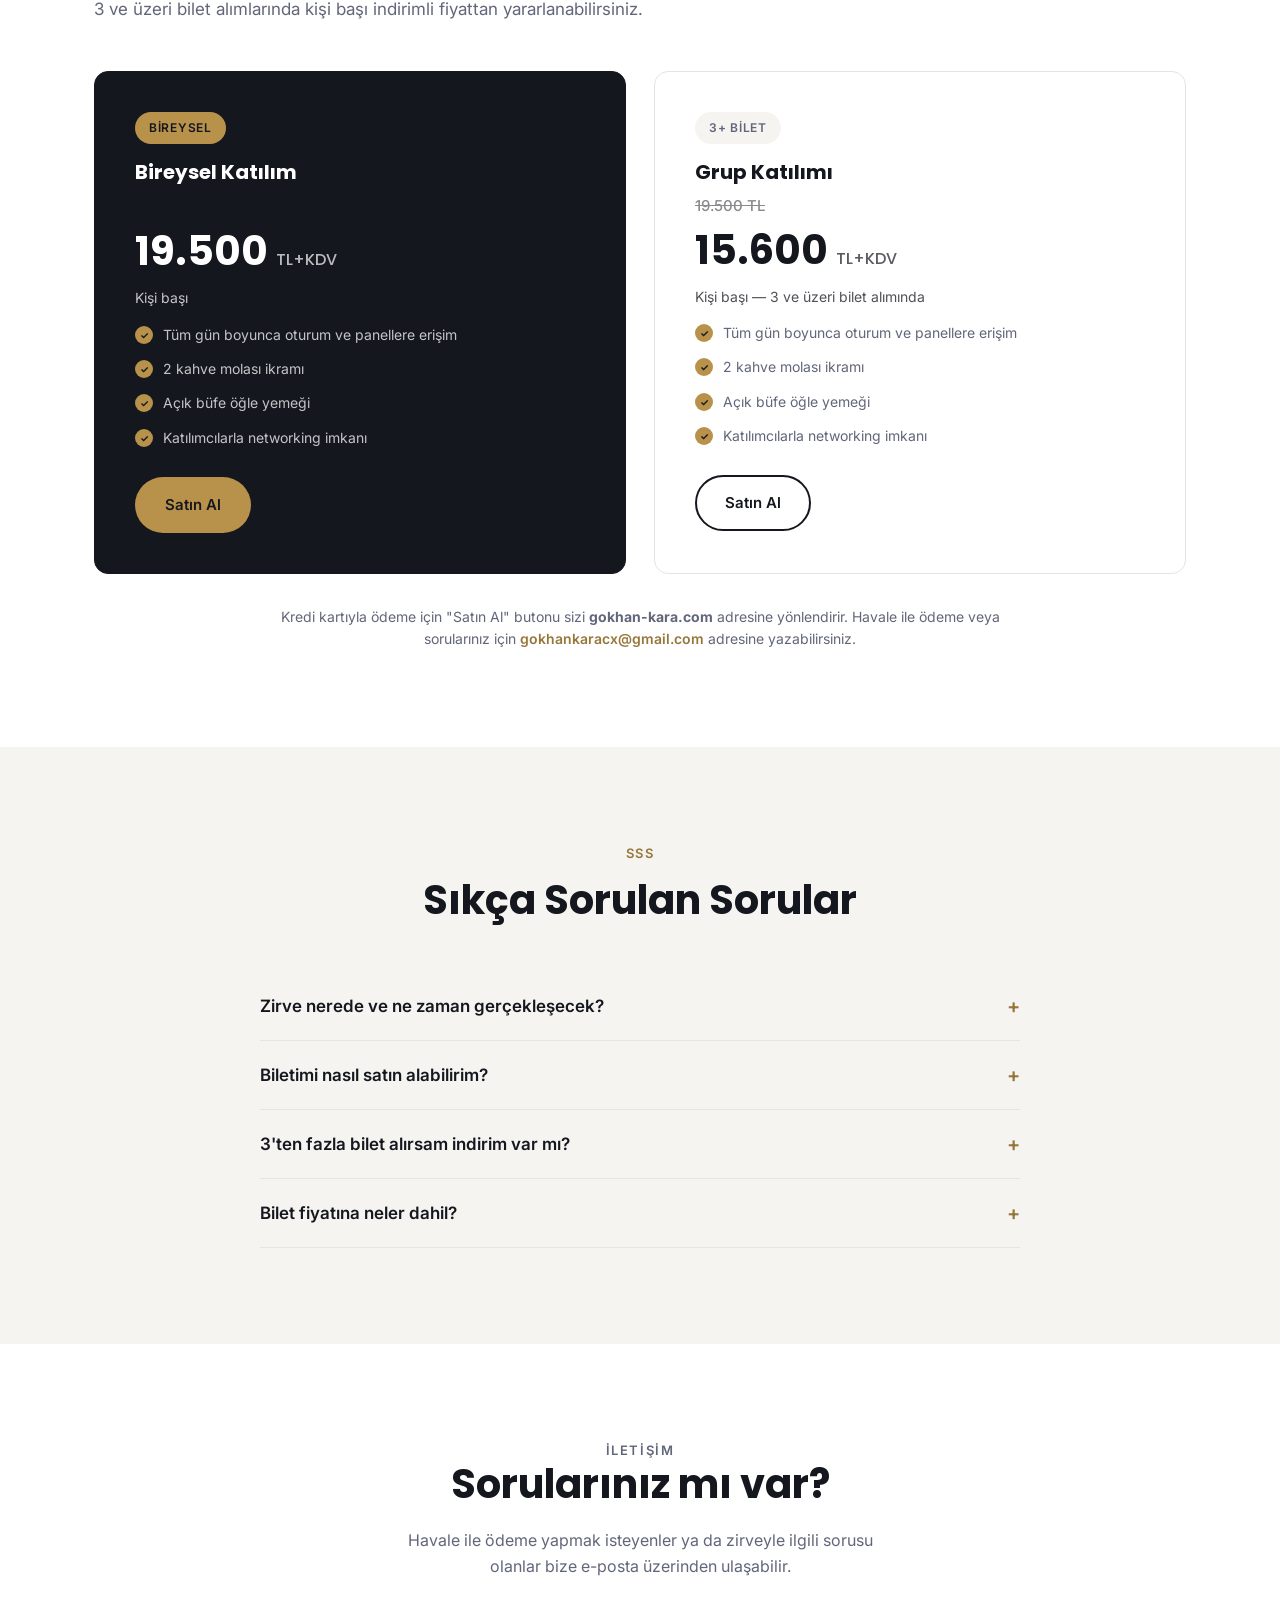
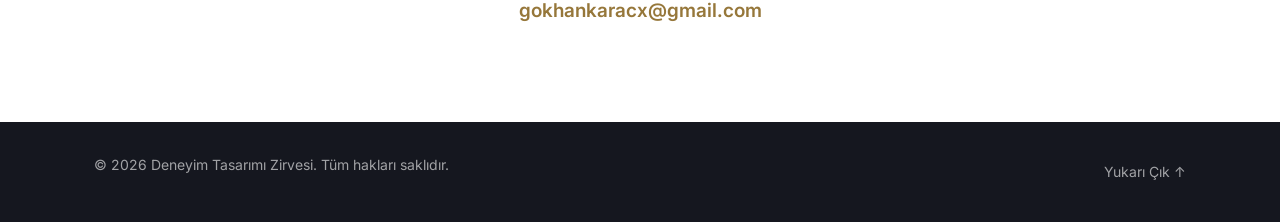
==== commit 16f37ddf: "Luron AI bronz sponsor olarak eklendi" ====
--- a/index.html
+++ b/index.html
@@ -475,7 +475,7 @@
         <div class="sponsor-tier-row">
           <div class="sponsor-slot sponsor-slot-bronze sponsor-slot-filled"><img loading="lazy" src="assets/img/sponsorlar/binclusive-logo.svg" alt="Binclusive"></div>
           <div class="sponsor-slot sponsor-slot-bronze sponsor-slot-filled"><img loading="lazy" src="assets/img/sponsorlar/alterna-cs-logo.jpeg" alt="Alterna CX"></div>
-          <div class="sponsor-slot sponsor-slot-bronze"><span>+</span></div>
+          <div class="sponsor-slot sponsor-slot-bronze sponsor-slot-filled"><img loading="lazy" src="assets/img/sponsorlar/luronai-logo.jpg" alt="Luron AI"></div>
           <div class="sponsor-slot sponsor-slot-bronze"><span>+</span></div>
         </div>
       </div>
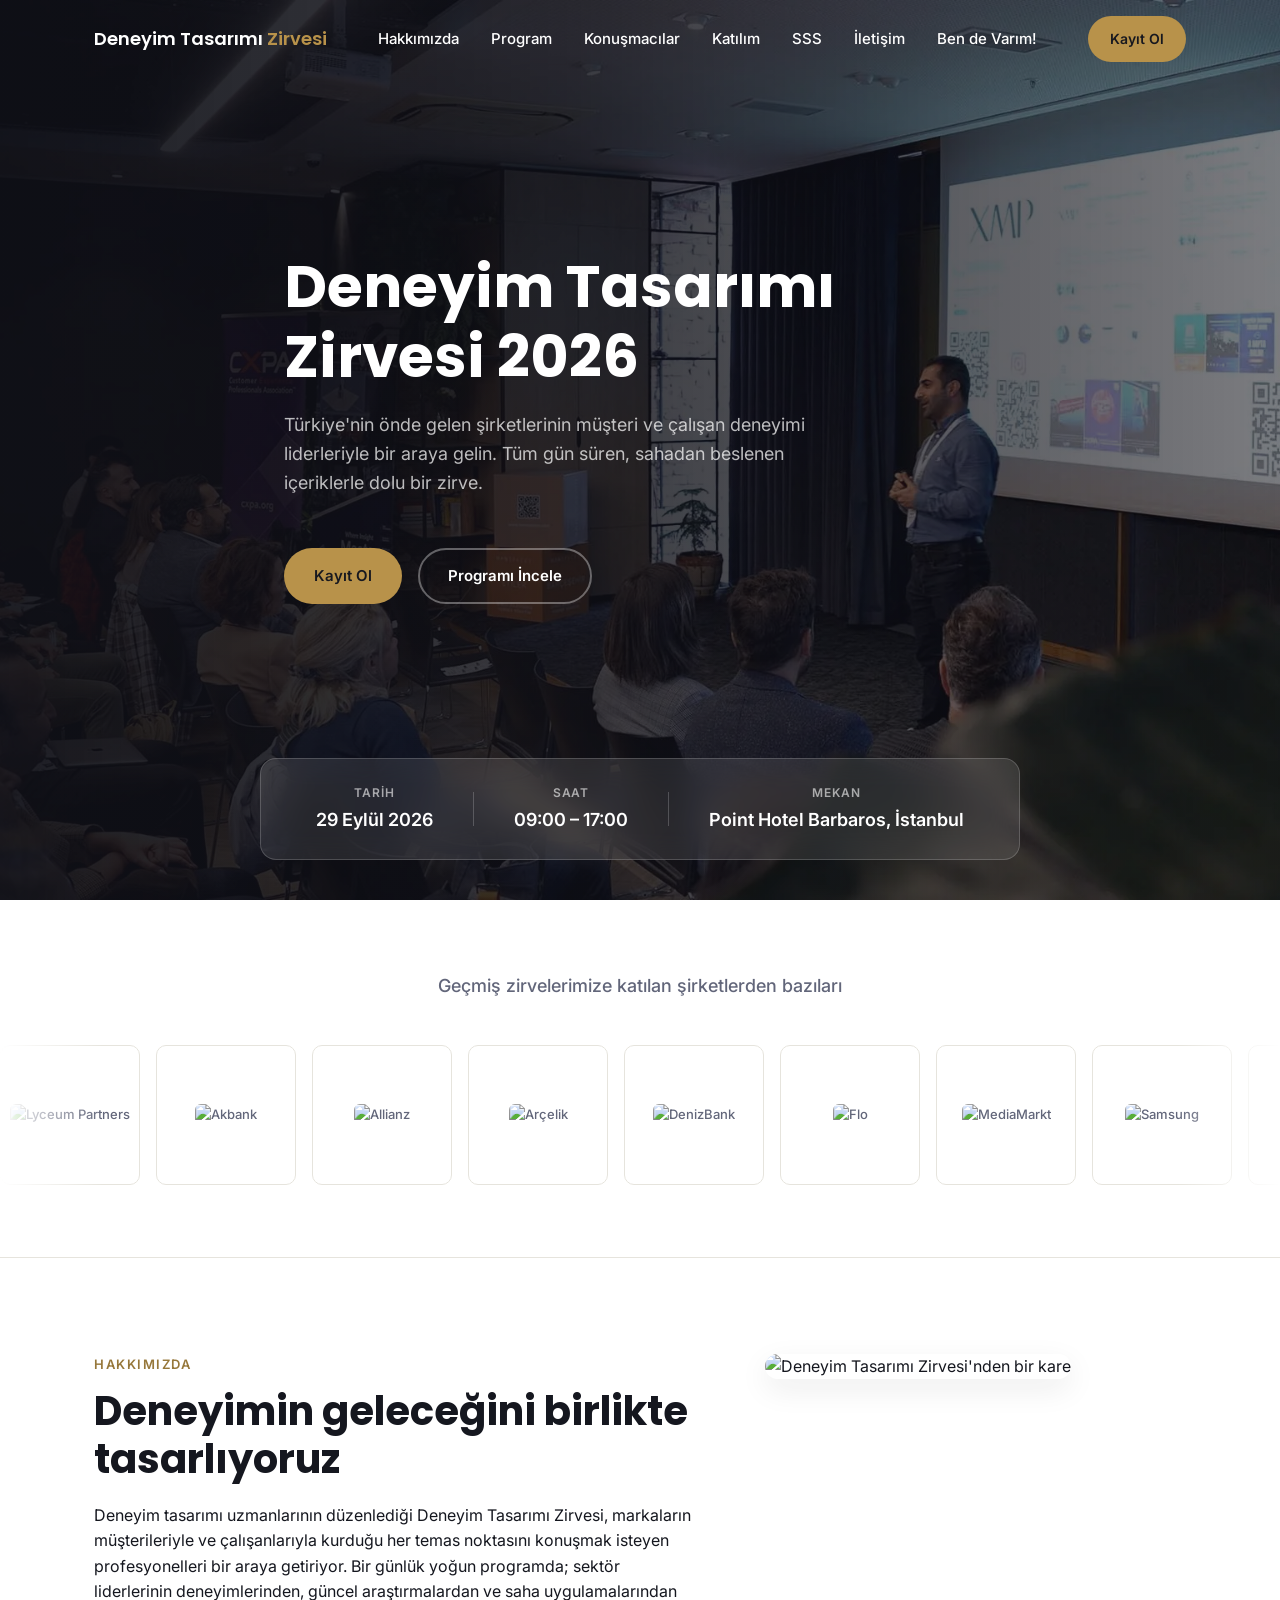
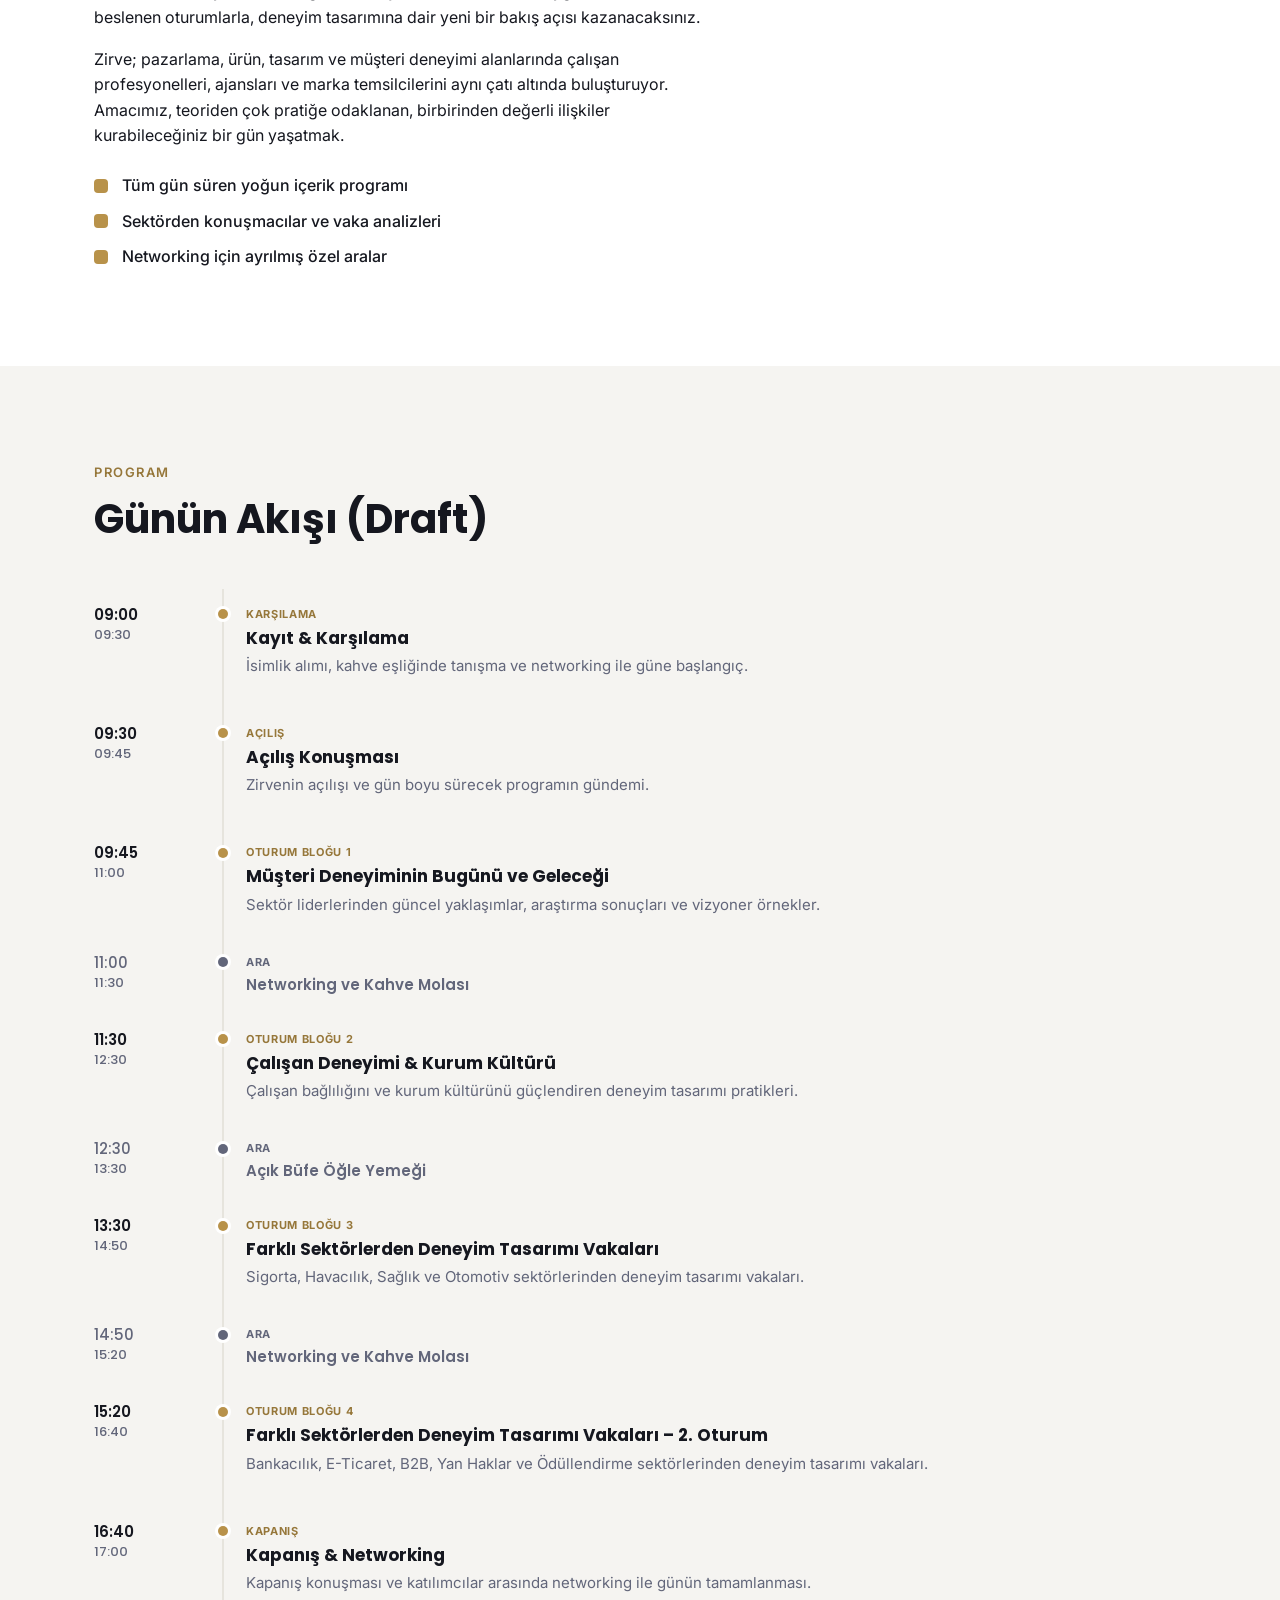
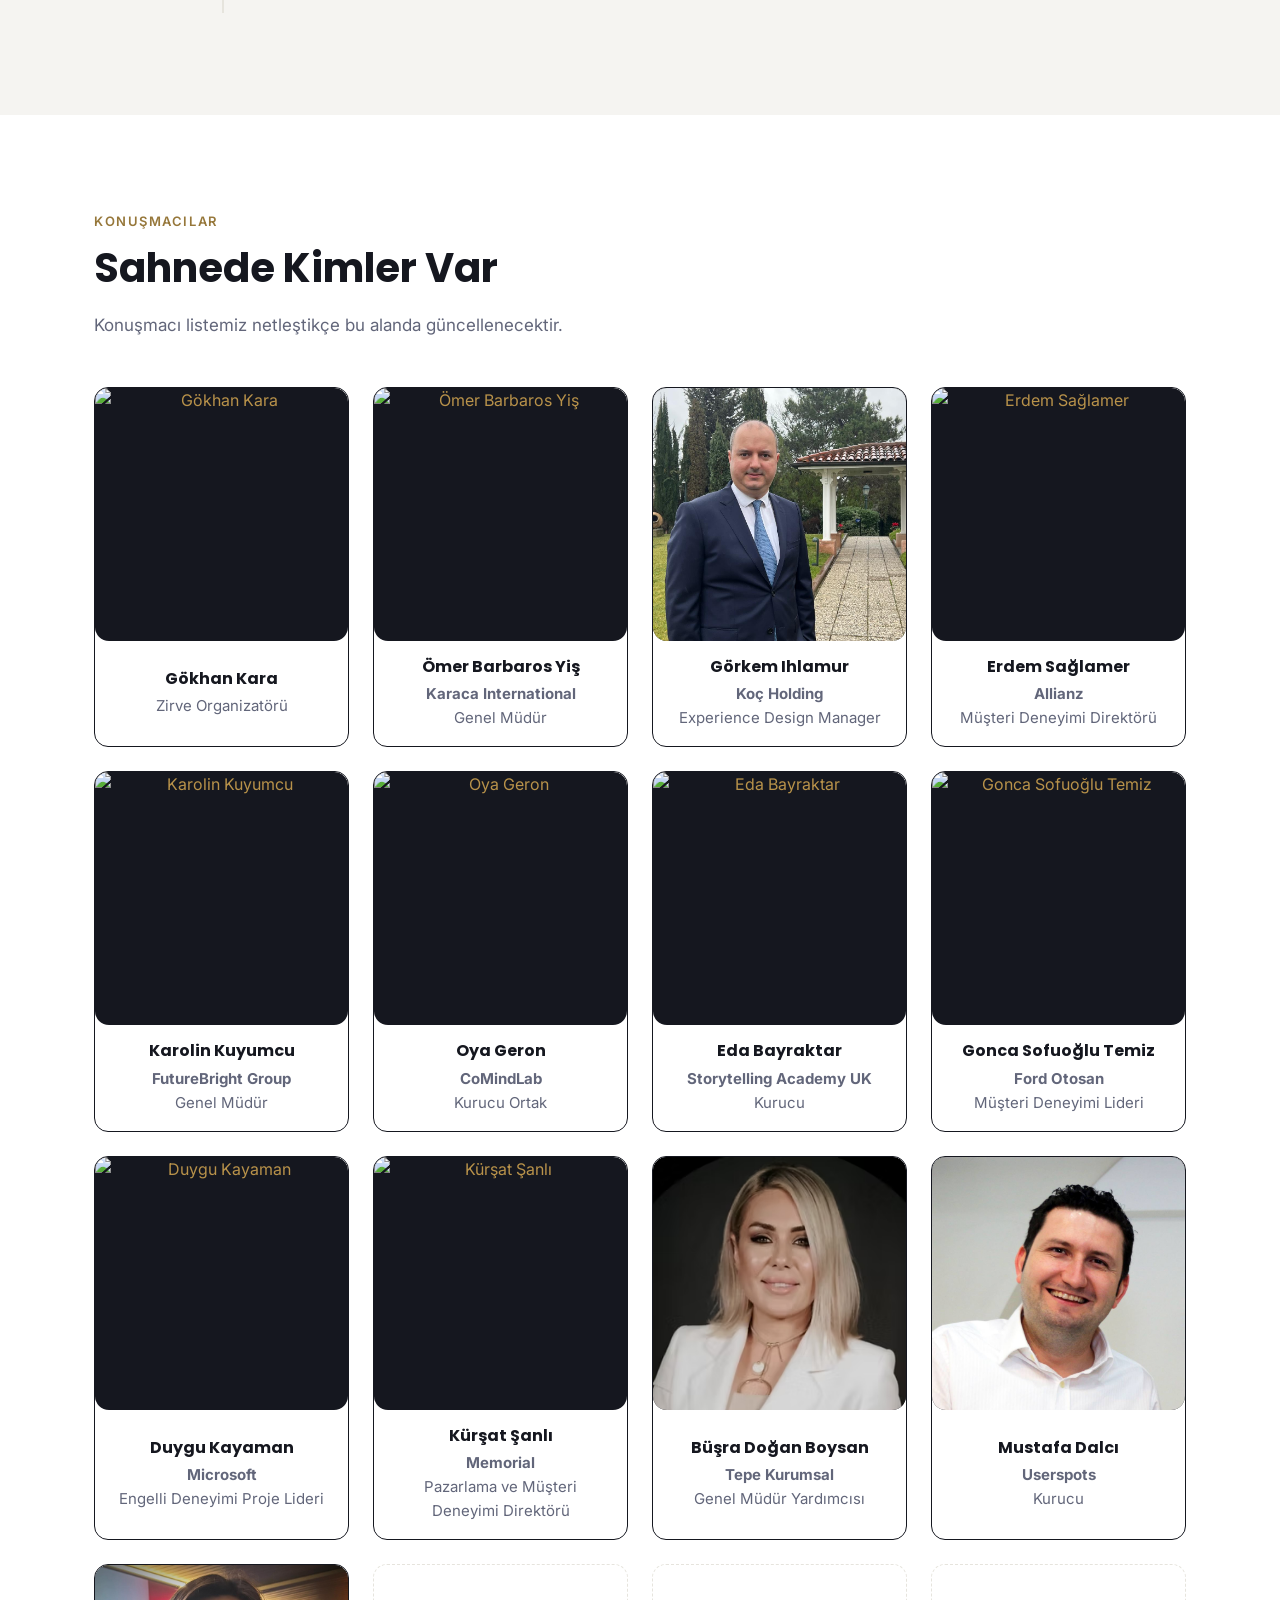
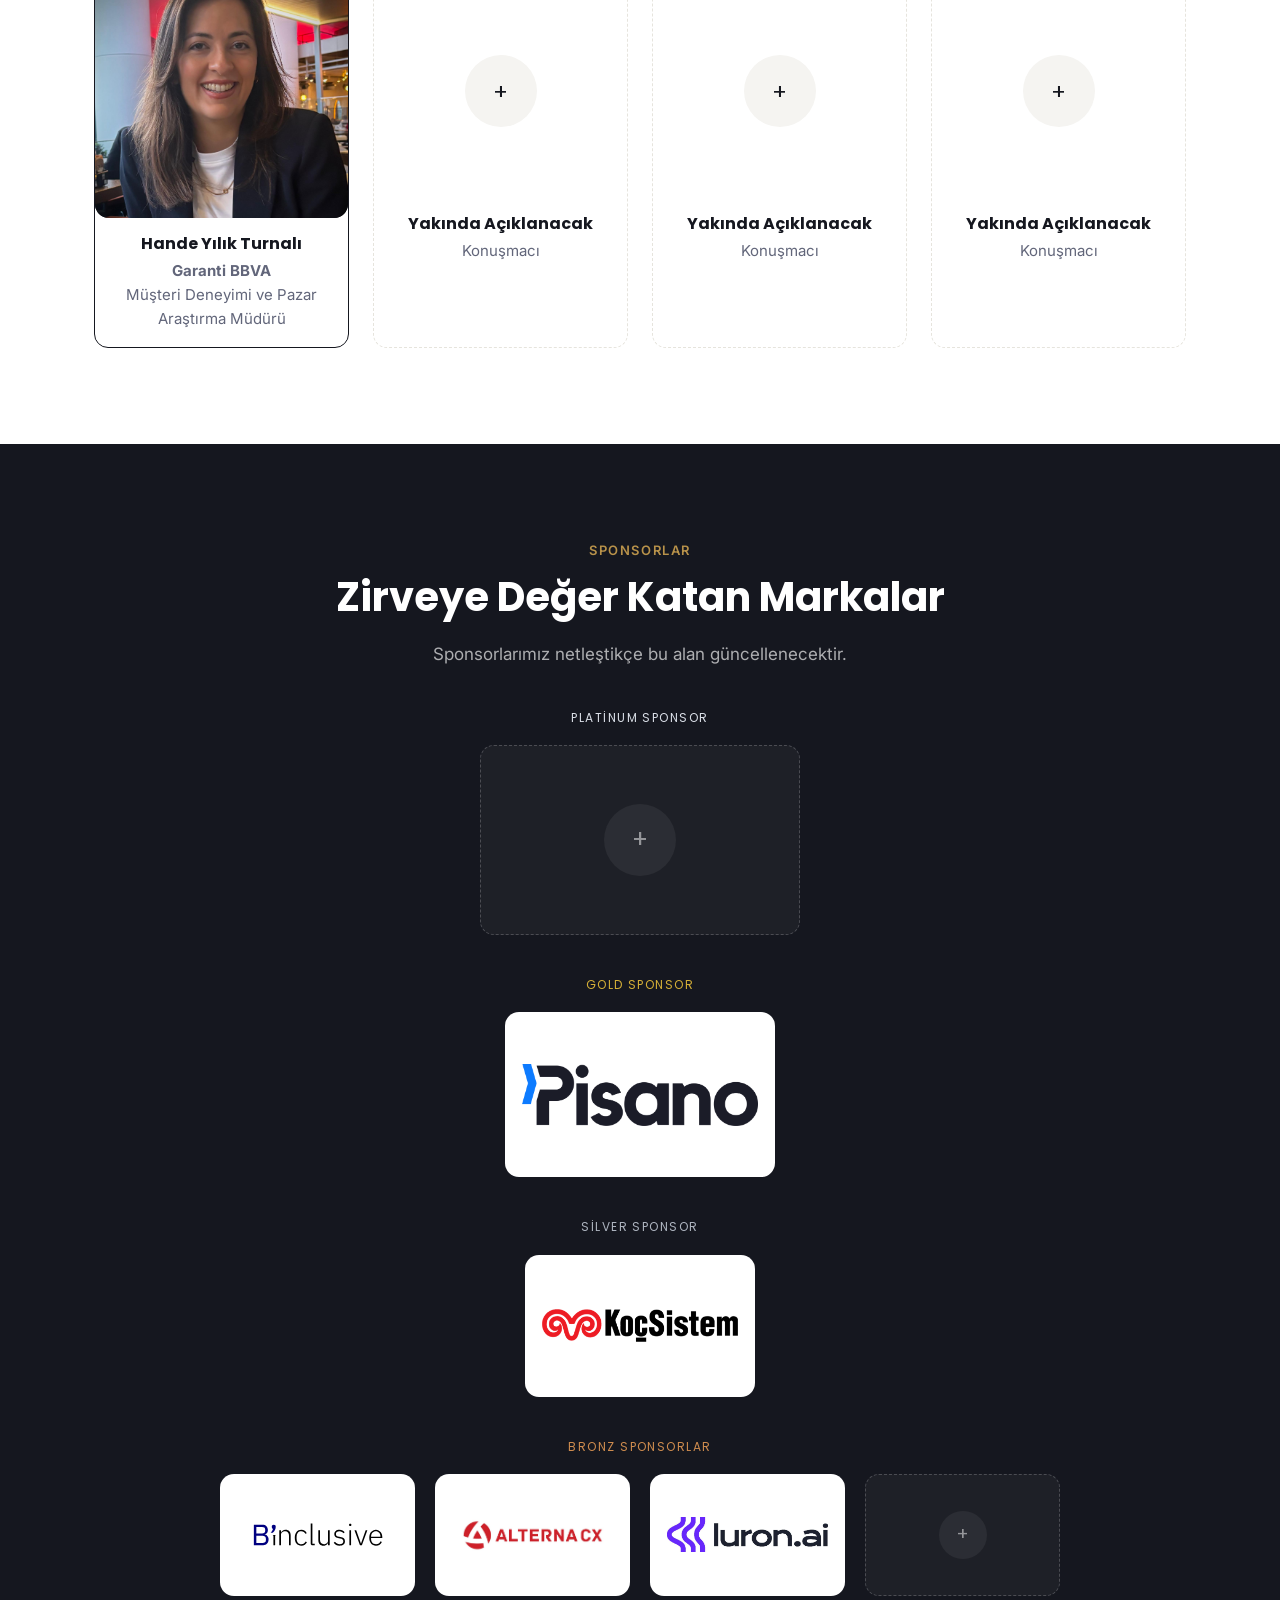
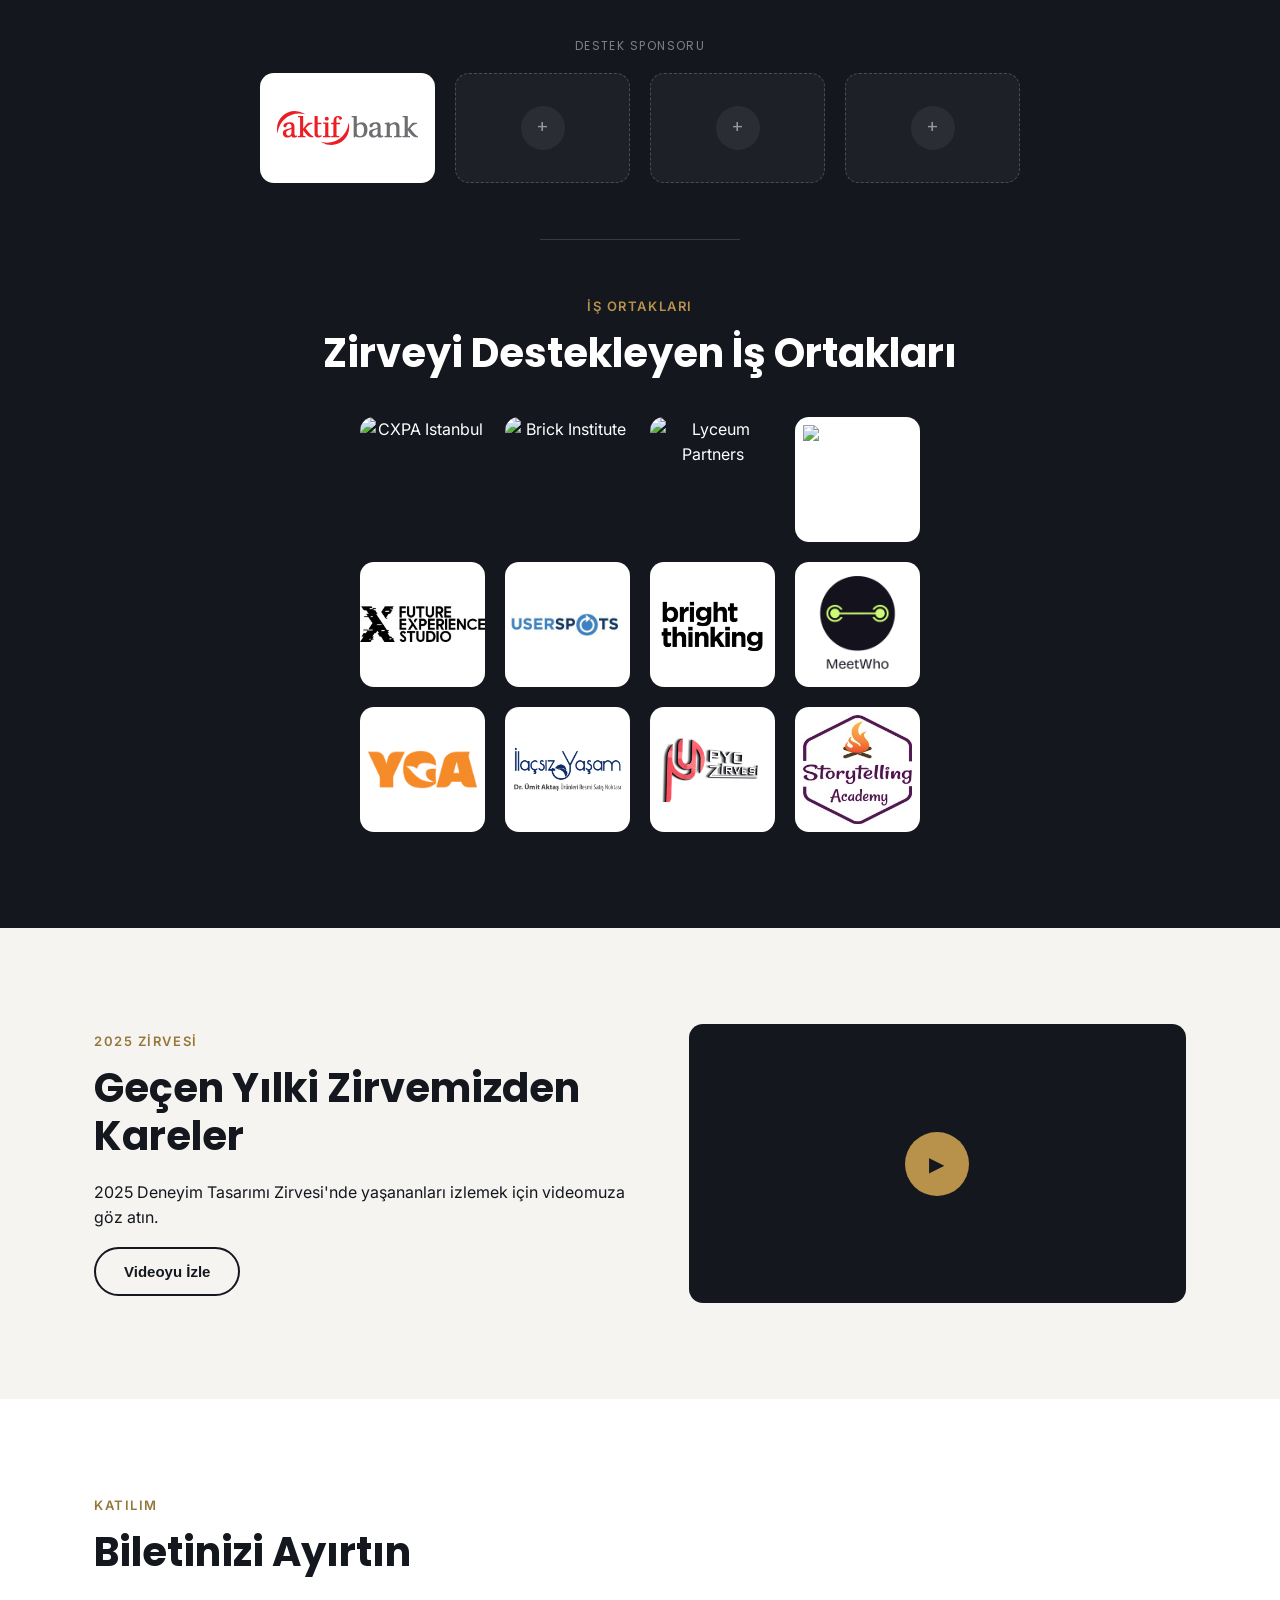
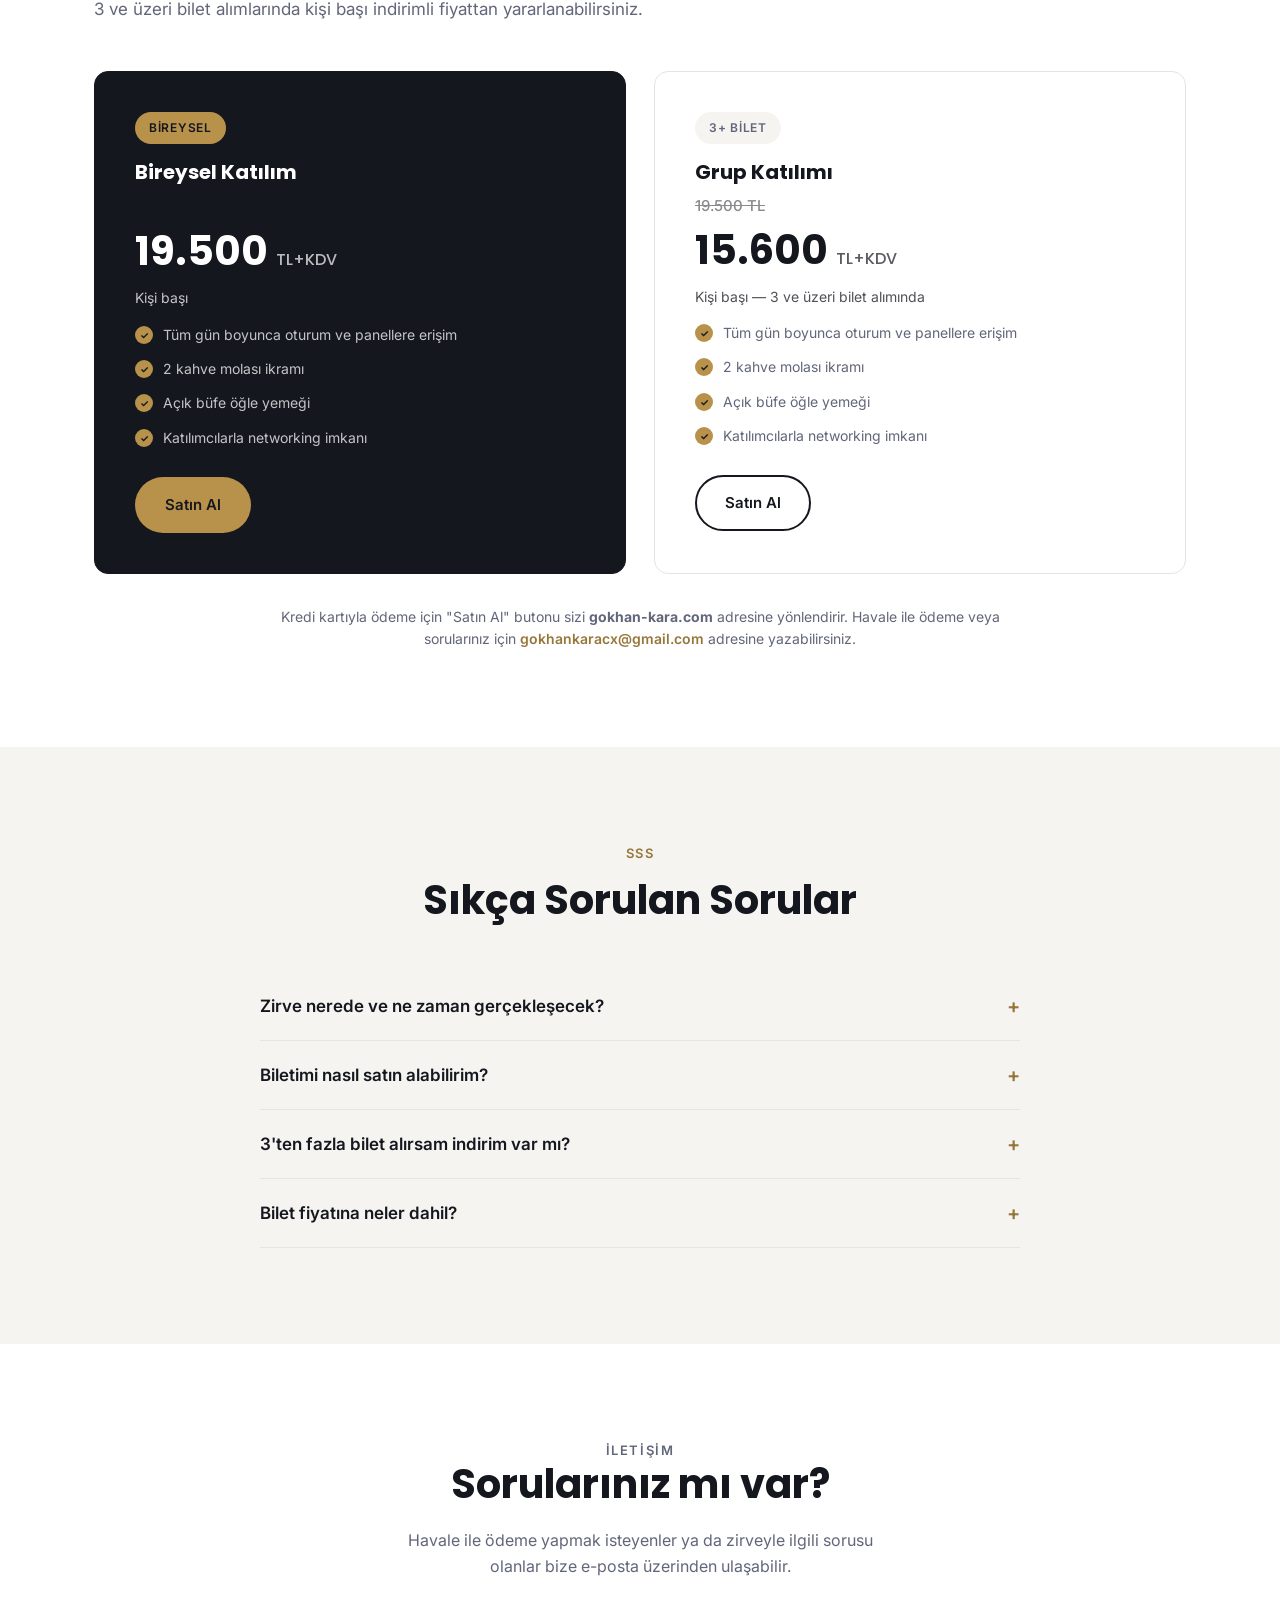
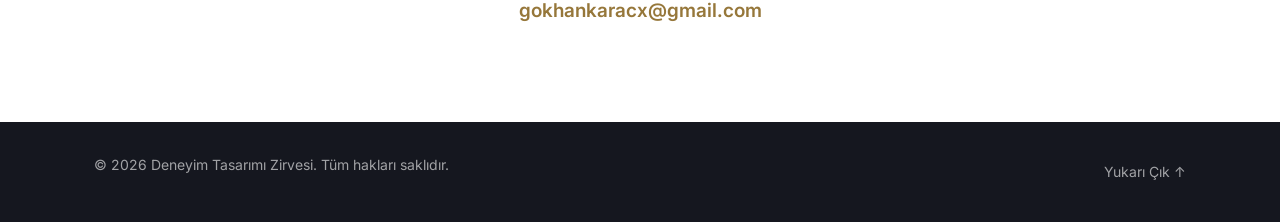
==== commit f597b4ea: "Destekleyen is ortaklarina PYO Zirvesi ve Storytelling Academy eklendi PYO Zirvesi logosu pyozirvesi" ====
--- a/index.html
+++ b/index.html
@@ -505,6 +505,8 @@
         <div class="sponsor-badge sponsor-badge-white"><img loading="lazy" src="assets/img/sponsorlar/meetwho-custom-logo.png" alt="MeetWho"></div>
         <div class="sponsor-badge sponsor-badge-white"><img loading="lazy" src="assets/img/sponsorlar/yga.png" alt="YGA"></div>
         <div class="sponsor-badge sponsor-badge-white"><img loading="lazy" src="assets/img/sponsorlar/Ilacsizyasam-logo.jpg" alt="İlaçsız Yaşam"></div>
+        <div class="sponsor-badge sponsor-badge-white"><a href="https://www.pyozirvesi.com/" target="_blank" rel="noopener"><img loading="lazy" src="assets/img/sponsorlar/pyo-zirvesi-logo.png" alt="PYÖ Zirvesi"></a></div>
+        <div class="sponsor-badge sponsor-badge-white"><img loading="lazy" src="assets/img/sponsorlar/storytelling-academy-logo.jpg" alt="Storytelling Academy"></div>
       </div>
     </div>
   </section>
--- a/assets/css/style.css
+++ b/assets/css/style.css
@@ -730,6 +730,13 @@
   width: 100%;
   height: 100%;
   object-fit: contain;
+}
+.sponsor-badge a {
+  display: flex;
+  width: 100%;
+  height: 100%;
+  align-items: center;
+  justify-content: center;
 }
 .sponsor-cta {
   margin-top: 28px;
